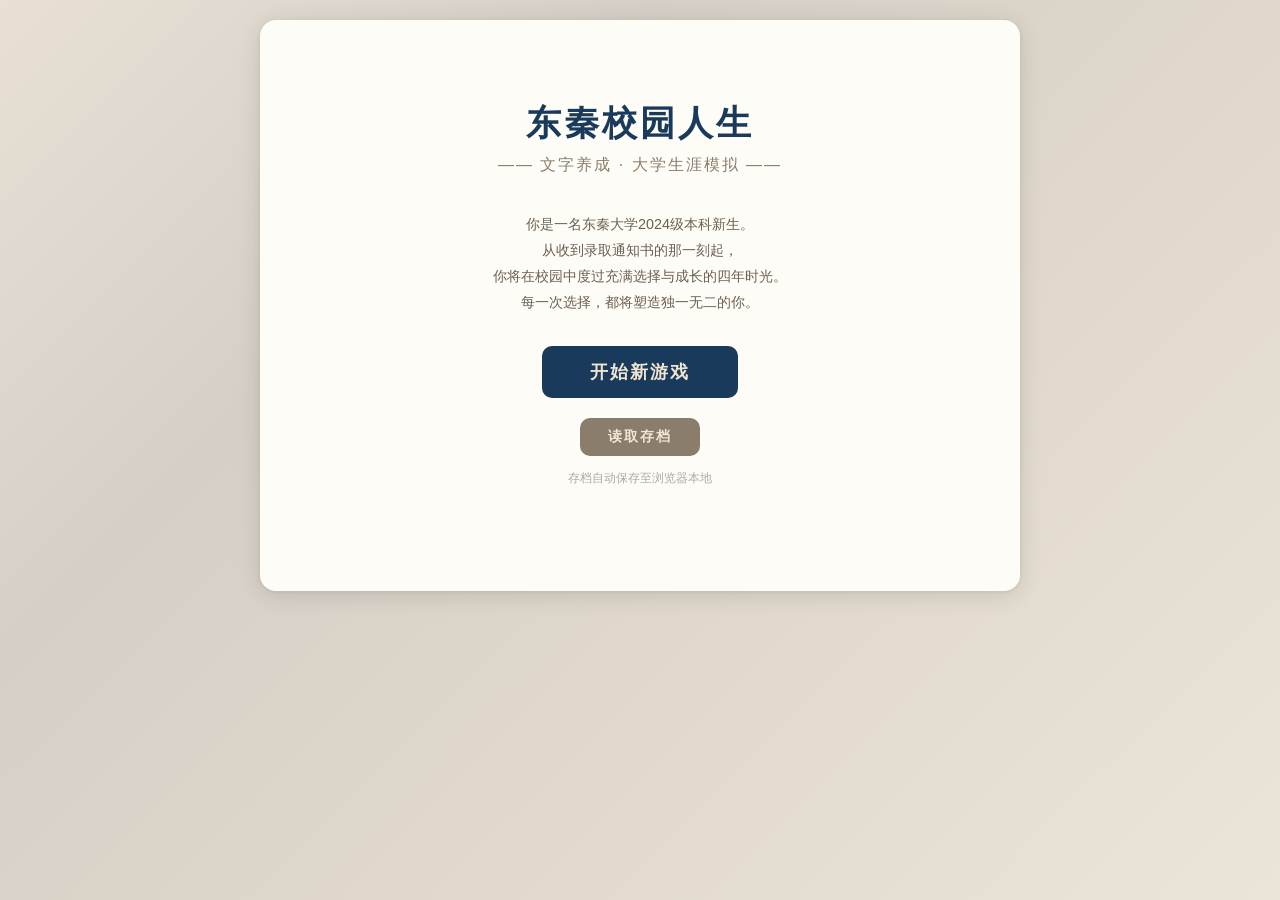
==== index.html @ fe43bba2 "Add files via upload" ====
<!DOCTYPE html>
<html lang="zh-CN">
<head>
<meta charset="UTF-8">
<meta name="viewport" content="width=device-width, initial-scale=1.0">
<title>东秦校园人生</title>
<style>
*{margin:0;padding:0;box-sizing:border-box}
body{font-family:-apple-system,BlinkMacSystemFont,'Segoe UI','Microsoft YaHei',sans-serif;background:linear-gradient(135deg,#e8e0d5,#d5cfc6 30%,#e0d8cc 60%,#ebe4d8);min-height:100vh;display:flex;justify-content:center;align-items:flex-start;padding:10px;color:#2c2416;}
#game-container{width:100%;max-width:760px;background:#fefcf7;border-radius:16px;box-shadow:0 4px 24px rgba(0,0,0,.12),0 1px 4px rgba(0,0,0,.06);overflow:hidden;margin:10px 0;}
#attr-panel{background:linear-gradient(180deg,#1a3a5c,#1e4468);color:#f0e6d3;padding:16px 20px;display:none;}
#attr-panel .date-row{text-align:center;font-size:1.05em;margin-bottom:10px;padding-bottom:8px;border-bottom:1px solid rgba(255,255,255,.15);letter-spacing:1px;}
#attr-panel .date-row .date-main{font-size:1.15em;font-weight:600;}
#attr-panel .date-row .date-sub{font-size:.85em;opacity:.7;margin-left:6px;}
#attr-panel .attrs{display:grid;grid-template-columns:repeat(4,1fr);gap:8px 10px;}
#attr-panel .attr-item{display:flex;align-items:center;gap:4px;font-size:.82em;}
#attr-panel .attr-icon{font-size:1em;width:18px;text-align:center;}
#attr-panel .attr-name{opacity:.85;font-size:.9em;}
#attr-panel .attr-val{font-weight:700;font-size:1em;}
#attr-panel .love-row{display:flex;align-items:center;justify-content:center;gap:16px;margin-top:8px;padding-top:8px;border-top:1px solid rgba(255,255,255,.15);font-size:.85em;}
#attr-panel .love-row .gf-name{color:#ffb8c6;font-weight:600;}
#attr-panel .love-row .gf-favor{color:#ff9eaf;font-weight:700;}
#attr-panel .buff-row{margin-top:8px;padding-top:6px;border-top:1px solid rgba(255,255,255,.12);font-size:.7em;opacity:.7;display:flex;flex-wrap:wrap;gap:3px 10px;}
#attr-panel .buff-row span{white-space:nowrap;}
#attr-panel .favor-row{display:flex;align-items:center;justify-content:center;gap:18px;margin-top:6px;padding-top:6px;border-top:1px solid rgba(255,255,255,.12);font-size:.82em;}
#main-area{padding:20px 24px 24px;min-height:260px;}
#story-title{font-size:1.3em;font-weight:700;color:#1a3a5c;margin-bottom:14px;padding-bottom:10px;border-bottom:2px solid #e8e0d5;}
#story-text{font-family:Georgia,'Noto Serif SC','STSong',serif;font-size:1.02em;line-height:1.85;color:#3d3226;white-space:pre-wrap;margin-bottom:20px;max-height:420px;overflow-y:auto;}
#choices-area{padding:0 24px 20px;display:flex;flex-direction:column;gap:10px;}
#choices-area button{display:block;width:100%;padding:13px 18px;font-size:.95em;font-family:inherit;text-align:left;border:2px solid #d5cfc6;border-radius:10px;background:#fefcf7;color:#2c2416;cursor:pointer;transition:all .15s ease;line-height:1.5;}
#choices-area button:hover{border-color:#1a3a5c;background:#f0ebe0;transform:translateX(3px);}
#choices-area button:active{background:#e0d8cc;transform:translateX(1px);}
#choices-area button.primary{background:#1a3a5c;color:#f0e6d3;border-color:#1a3a5c;text-align:center;font-weight:600;}
#choices-area button.primary:hover{background:#1e4468;}
#bottom-bar{padding:0 24px 16px;display:none;justify-content:center;gap:12px;}
#bottom-bar button{padding:8px 18px;font-size:.82em;font-family:inherit;border:1px solid #ccc;border-radius:6px;background:#fefcf7;color:#666;cursor:pointer;transition:all .15s ease;}
#bottom-bar button:hover{border-color:#999;color:#333;}
#title-screen{text-align:center;padding:60px 30px;}
#title-screen h1{font-size:2.2em;color:#1a3a5c;margin-bottom:8px;letter-spacing:3px;}
#title-screen .subtitle{font-size:1em;color:#8b7d6b;margin-bottom:36px;letter-spacing:2px;}
#title-screen .desc{font-size:.9em;color:#6b5f50;line-height:1.8;margin-bottom:30px;max-width:400px;margin-left:auto;margin-right:auto;}
#title-screen button{padding:14px 48px;font-size:1.1em;font-family:inherit;font-weight:600;background:#1a3a5c;color:#f0e6d3;border:none;border-radius:10px;cursor:pointer;letter-spacing:2px;transition:all .2s ease;}
#title-screen button:hover{background:#1e4468;transform:scale(1.03);}
#allocation-screen{padding:30px 24px;}
#allocation-screen h2{text-align:center;color:#1a3a5c;margin-bottom:6px;}
#allocation-screen .alloc-desc{text-align:center;color:#8b7d6b;font-size:.88em;margin-bottom:20px;}
#allocation-screen .remaining{text-align:center;font-size:1.4em;font-weight:700;color:#1a3a5c;margin-bottom:24px;padding:10px;background:#f0ebe0;border-radius:8px;}
#allocation-screen .alloc-row{display:flex;align-items:center;justify-content:space-between;padding:14px 0;border-bottom:1px solid #eee;}
#allocation-screen .alloc-row .info{display:flex;align-items:center;gap:10px;}
#allocation-screen .alloc-row .info .icon{font-size:1.4em;width:30px;text-align:center;}
#allocation-screen .alloc-row .info .name{font-weight:600;font-size:1.05em;}
#allocation-screen .alloc-row .info .desc{font-size:.78em;color:#999;}
#allocation-screen .alloc-row .controls{display:flex;align-items:center;gap:12px;}
#allocation-screen .alloc-row .controls button{width:36px;height:36px;border-radius:50%;border:2px solid #d5cfc6;background:#fefcf7;font-size:1.2em;cursor:pointer;display:flex;align-items:center;justify-content:center;transition:all .15s ease;}
#allocation-screen .alloc-row .controls button:hover{border-color:#1a3a5c;background:#f0ebe0;}
#allocation-screen .alloc-row .controls button:disabled{opacity:.3;cursor:not-allowed;}
#allocation-screen .alloc-row .controls .val{font-size:1.3em;font-weight:700;min-width:40px;text-align:center;}
#allocation-screen .confirm-btn{display:block;margin:28px auto 0;padding:13px 48px;font-size:1.05em;font-family:inherit;font-weight:600;background:#1a3a5c;color:#f0e6d3;border:none;border-radius:10px;cursor:pointer;letter-spacing:2px;transition:all .2s ease;}
#allocation-screen .confirm-btn:disabled{opacity:.35;cursor:not-allowed;}
#allocation-screen .confirm-btn:not(:disabled):hover{background:#1e4468;transform:scale(1.03);}
.popup-overlay{position:fixed;top:0;left:0;right:0;bottom:0;background:rgba(0,0,0,.55);display:flex;align-items:center;justify-content:center;z-index:1000;animation:fadeIn .2s ease;}
.popup-box{background:#fefcf7;border-radius:14px;padding:24px 22px 20px;max-width:420px;width:92%;box-shadow:0 8px 32px rgba(0,0,0,.25);animation:slideUp .25s ease;}
.popup-box .popup-title{font-size:1.1em;font-weight:700;color:#1a3a5c;margin-bottom:14px;text-align:center;}
.popup-box .popup-result{font-size:.92em;color:#3d3226;line-height:1.7;margin-bottom:14px;text-align:center;}
.popup-box .popup-changes{display:flex;flex-wrap:wrap;gap:8px;justify-content:center;margin-bottom:4px;}
.popup-box .popup-changes .chg-item{display:inline-flex;align-items:center;gap:4px;padding:6px 12px;border-radius:20px;font-size:.88em;font-weight:600;}
.popup-box .popup-changes .chg-item.pos{background:#e8f5e9;color:#1e7e34;}
.popup-box .popup-changes .chg-item.neg{background:#fdecea;color:#c0392b;}
.popup-box .popup-hidden{background:#fffef5;border-left:4px solid #c9a96e;padding:10px 14px;border-radius:6px;margin:10px 0;font-size:.86em;color:#6b5f50;text-align:center;}
.popup-box .popup-btn{display:block;width:100%;margin-top:16px;padding:12px;font-size:1em;font-family:inherit;font-weight:600;background:#1a3a5c;color:#f0e6d3;border:none;border-radius:8px;cursor:pointer;text-align:center;transition:all .15s ease;}
.popup-box .popup-btn:hover{background:#1e4468;}
@keyframes fadeIn{from{opacity:0}to{opacity:1}}
@keyframes slideUp{from{opacity:0;transform:translateY(30px)}to{opacity:1;transform:translateY(0)}}
.phase-tag{display:inline-block;padding:3px 10px;border-radius:12px;font-size:.76em;font-weight:600;margin-bottom:6px;}
.phase-tag.main{background:#e3f0fa;color:#1a3a5c;}
.phase-tag.random{background:#fff3e0;color:#e67e22;}
.phase-tag.evening{background:#ede7f6;color:#5e35b1;}
.phase-tag.auto{background:#e8f5e9;color:#2e7d32;}
.phase-tag.love{background:#fce4ec;color:#c62828;}
.phase-tag.special{background:#fff9c4;color:#f57f17;}
.supermarket-overlay{position:fixed;top:0;left:0;right:0;bottom:0;background:rgba(0,0,0,.55);display:flex;align-items:center;justify-content:center;z-index:1000;animation:fadeIn .2s ease;}
.supermarket-box{background:#fefcf7;border-radius:14px;padding:22px 20px 18px;max-width:460px;width:94%;max-height:85vh;overflow-y:auto;box-shadow:0 8px 32px rgba(0,0,0,.25);animation:slideUp .25s ease;}
.supermarket-box .sm-title{font-size:1.2em;font-weight:700;color:#1a3a5c;margin-bottom:4px;text-align:center;}
.supermarket-box .sm-subtitle{font-size:.8em;color:#8b7d6b;text-align:center;margin-bottom:14px;}
.supermarket-box .sm-item{display:flex;align-items:center;justify-content:space-between;padding:10px 12px;border:1px solid #e8e0d5;border-radius:8px;margin-bottom:8px;gap:8px;}
.supermarket-box .sm-item.mystery{background:#fffef5;border-color:#c9a96e;}
.supermarket-box .sm-item .sm-info{flex:1;min-width:0;}
.supermarket-box .sm-item .sm-name{font-weight:600;font-size:.92em;color:#2c2416;}
.supermarket-box .sm-item .sm-desc{font-size:.76em;color:#8b7d6b;}
.supermarket-box .sm-item .sm-effects{font-size:.74em;color:#1e7e34;}
.supermarket-box .sm-item .sm-cost{font-size:.82em;font-weight:600;color:#c0392b;white-space:nowrap;}
.supermarket-box .sm-item button{padding:6px 14px;font-size:.82em;font-family:inherit;border:1px solid #1a3a5c;border-radius:6px;background:#1a3a5c;color:#f0e6d3;cursor:pointer;white-space:nowrap;transition:all .15s ease;}
.supermarket-box .sm-item button:hover{background:#1e4468;}
.supermarket-box .sm-item button:disabled{opacity:.35;cursor:not-allowed;background:#999;border-color:#999;}
.supermarket-box .sm-payment{margin:10px 0 6px;padding:10px 12px;background:#f8f6f0;border-radius:8px;display:flex;align-items:center;gap:16px;font-size:.85em;}
.supermarket-box .sm-payment label{cursor:pointer;display:flex;align-items:center;gap:4px;}
.supermarket-box .sm-close{display:block;width:100%;margin-top:14px;padding:10px;font-size:.92em;font-family:inherit;background:#8b7d6b;color:#fff;border:none;border-radius:8px;cursor:pointer;text-align:center;}
.supermarket-box .sm-close:hover{background:#6b5f50;}
.supermarket-box .sm-mystery-tag{display:inline-block;padding:1px 8px;border-radius:10px;font-size:.7em;font-weight:600;background:#fff9c4;color:#f57f17;margin-left:6px;vertical-align:middle;}
@media(max-width:500px){
  #attr-panel .attrs{grid-template-columns:repeat(3,1fr);}
  #title-screen h1{font-size:1.6em;}
  #story-text{font-size:.95em;line-height:1.75;}
  #main-area{padding:16px;}
  #choices-area{padding:0 16px 16px;}
  .supermarket-box .sm-item{flex-wrap:wrap;}
  .supermarket-box .sm-payment{flex-direction:column;gap:6px;}
}
</style>
</head>
<body>
<div id="game-container">
<div id="attr-panel">
  <div class="date-row"><span class="date-main" id="date-display"></span><span class="date-sub" id="weekday-display"></span></div>
  <div class="attrs">
    <div class="attr-item"><span class="attr-icon">❤️</span><span class="attr-name">健康</span><span class="attr-val" id="val-health"></span></div>
    <div class="attr-item"><span class="attr-icon">😊</span><span class="attr-name">幸福</span><span class="attr-val" id="val-happy"></span></div>
    <div class="attr-item"><span class="attr-icon">📖</span><span class="attr-name">悟性</span><span class="attr-val" id="val-wisdom"></span></div>
    <div class="attr-item"><span class="attr-icon">✨</span><span class="attr-name">魅力</span><span class="attr-val" id="val-charm"></span></div>
    <div class="attr-item"><span class="attr-icon">🏆</span><span class="attr-name">荣耀</span><span class="attr-val" id="val-glory"></span></div>
    <div class="attr-item"><span class="attr-icon">💰</span><span class="attr-name">金钱</span><span class="attr-val" id="val-money"></span></div>
    <div class="attr-item"><span class="attr-icon">🎤</span><span class="attr-name">歌唱</span><span class="attr-val" id="val-singing"></span></div>
    <div class="attr-item"><span class="attr-icon">💳</span><span class="attr-name">鹏远余额</span><span class="attr-val" id="val-pengyuan"></span></div>
  </div>
  <div class="love-row" id="love-row" style="display:none;"><span>💕 女友</span><span class="gf-name" id="gf-name"></span><span>好感度</span><span class="gf-favor" id="gf-favor"></span></div>
  <div class="favor-row" id="favor-row"><span>👨‍🏫 教师好感度 <span id="val-teacher-favor">80</span></span><span>👥 同学好感度 <span id="val-classmate-favor">80</span></span></div>
  <div class="buff-row" id="buff-row"></div>
</div>
<div id="main-area"></div>
<div id="choices-area"></div>
<div id="bottom-bar"></div>
</div>

<script>
// ===== 工具函数 =====
function $(id){return document.getElementById(id);}
function weekday(y,m,d){return ['日','一','二','三','四','五','六'][new Date(y,m-1,d).getDay()];}
function fmtDate(y,m,d){return y+'年'+m+'月'+d+'日';}
function dateKey(y,m,d){return y+'-'+String(m).padStart(2,'0')+'-'+String(d).padStart(2,'0');}
function isWeekend(y,m,d){var w=new Date(y,m-1,d).getDay();return w===0||w===6;}
function daysInMonth(y,m){if(m===2)return(y%4===0&&(y%100!==0||y%400===0))?29:28;return [31,28,31,30,31,30,31,31,30,31,30,31][m-1];}

var ATTR={health:'健康',happiness:'幸福',wisdom:'悟性',charm:'魅力',glory:'荣耀',money:'金钱',singing:'歌唱能力',pengyuanBalance:'鹏远余额',gfFavor:'好感度',hanpengHaoGan:'韩鹏好感',teacherFavor:'教师好感',classmateFavor:'同学好感'};
var ICON={health:'❤️',happiness:'😊',wisdom:'📖',charm:'✨',glory:'🏆',money:'💰',singing:'🎤',pengyuanBalance:'💳',gfFavor:'💕',hanpengHaoGan:'🤝',teacherFavor:'👨‍🏫',classmateFavor:'👥'};

// ===== 游戏状态 =====
var GS;
function defaultState(){
  return {
    year:2024,month:8,day:15,
    health:100,happiness:100,wisdom:100,charm:100,
    glory:0,money:3700,singing:0,
    hasPengyuanCard:false,hasPhoneCard:false,
    talentPerformed:false,talentSuccess:false,wonElection:false,
    tuanxiaoApplied:false,tuanxiaoAccepted:false,
    dachuangJoined:false,hanpengHaoGan:0,
    cet4Applied:false,deskBought:false,
    clubApplied:false,clubType:'',
    keChuangUnlocked:false,sheTuanUnlocked:false,tuanxiaoWeekBan:0,
    gfUnlocked:false,gfName:'',gfFavor:0,
    inventory:[],phase:'title',currentNode:null,currentDay:null,currentPhaseIdx:0,
    pengyuanBalance:0,tuanxiaoWisdomPending:false,
    teacherFavor:80,classmateFavor:80,
    lastMealDay:''
  };
}

function doEffects(eff){
  var ch={};
  for(var k in eff){
    if(eff.hasOwnProperty(k)&&GS.hasOwnProperty(k)&&typeof GS[k]==='number'){
      var old=GS[k];
      GS[k]=Math.max(0,GS[k]+eff[k]);
      ch[k]=GS[k]-old;
    }
  }
  return ch;
}

function updatePanel(){
  $('date-display').textContent=fmtDate(GS.year,GS.month,GS.day);
  $('weekday-display').textContent='星期'+weekday(GS.year,GS.month,GS.day);
  $('val-health').textContent=GS.health;
  $('val-happy').textContent=GS.happiness;
  $('val-wisdom').textContent=GS.wisdom;
  $('val-charm').textContent=GS.charm;
  $('val-glory').textContent=GS.glory;
  $('val-money').textContent=GS.money;
  $('val-singing').textContent=GS.singing;
  $('val-pengyuan').textContent=GS.pengyuanBalance;
  $('val-teacher-favor').textContent=GS.teacherFavor;
  $('val-classmate-favor').textContent=GS.classmateFavor;
  if(GS.gfUnlocked){
    $('love-row').style.display='flex';
    $('gf-name').textContent=GS.gfName||'女友';
    $('gf-favor').textContent=GS.gfFavor;
  }else{$('love-row').style.display='none';}
  var b=['🐯虎爷:考试+10%','🍼奶扣:月末健康-5','🏅京爷:竞赛+10%'];
  if(GS.hasPengyuanCard)b.push('💳鹏远余额:'+GS.pengyuanBalance);
  if(GS.hasPhoneCard)b.push('📶电话卡(-49/月)');
  if(GS.wonElection)b.push('🎖️班委');
  if(GS.keChuangUnlocked)b.push('🔬科创');
  if(GS.sheTuanUnlocked)b.push('🎭社团');
  if(GS.tuanxiaoAccepted&&GS.tuanxiaoWeekBan>0){
    if(GS.month<10)b.push('⚠️团校集训(10月起，剩'+GS.tuanxiaoWeekBan+'周)');
    else if(GS.tuanxiaoWisdomPending)b.push('📖团校进行中('+GS.tuanxiaoWeekBan+'周)·悟性+100待领');
    else b.push('⚠️团校周末禁闭('+GS.tuanxiaoWeekBan+'周)');
  }
  if(GS.clubType)b.push('📋已报社团:'+GS.clubType);
  if(GS.gfUnlocked)b.push('💕恋爱中');
  $('buff-row').innerHTML=b.map(function(x){return'<span>'+x+'</span>';}).join('');
}

// ===== 弹窗 =====
function showPopup(title,resultText,changes,hiddenInfo,callback){
  var overlay=document.createElement('div');overlay.className='popup-overlay';
  var chgHtml='';
  if(changes&&Object.keys(changes).length>0){
    chgHtml='<div class="popup-changes">';
    for(var k in changes){
      if(changes.hasOwnProperty(k)&&changes[k]!==0){
        var cls=changes[k]>0?'pos':'neg';
        var sign=changes[k]>0?'+':'';
        chgHtml+='<span class="chg-item '+cls+'">'+(ICON[k]||'')+' '+(ATTR[k]||k)+' '+sign+changes[k]+'</span>';
      }
    }
    chgHtml+='</div>';
  }
  var hh=hiddenInfo?'<div class="popup-hidden">🔍 '+hiddenInfo+'</div>':'';
  var rt=resultText?resultText.replace(/\n/g,'<br>'):'';
  overlay.innerHTML='<div class="popup-box"><div class="popup-title">'+title+'</div>'+(rt?'<div class="popup-result">'+rt+'</div>':'')+chgHtml+hh+'<button class="popup-btn" id="popup-ok">确定</button></div>';
  document.body.appendChild(overlay);
  $('popup-ok').onclick=function(){overlay.remove();if(callback)callback();};
  overlay.onclick=function(e){if(e.target===overlay){overlay.remove();if(callback)callback();}};
}

// ===== 渲染入口 =====
function setPhase(p){
  GS.phase=p;
  $('attr-panel').style.display=(p==='story'||p==='daily')?'block':'none';
  $('bottom-bar').style.display=(p==='story'||p==='daily')?'flex':'none';
  $('choices-area').innerHTML='';
  $('main-area').innerHTML='';
}

function renderBottomBar(){
  $('bottom-bar').innerHTML='<button onclick="saveGame()">💾 保存</button><button onclick="loadGame()">📂 读取</button><button onclick="openSupermarket()">🏪 利生超市</button><button onclick="resetToTitle()">🏠 标题</button>';
}

// ===== 利生超市 =====
var SUPERMARKET_REGULAR=[
  {id:'qiaolezi',name:'巧乐兹',desc:'经典巧克力脆皮雪糕，一口甜蜜治愈疲惫',cost:8,effects:{happiness:5}},
  {id:'kaochang',name:'烤肠',desc:'热腾腾的烤肠，外焦里嫩，课间必备',cost:5,effects:{happiness:3}},
  {id:'gaozhi',name:'东秦草稿纸',desc:'印有东秦校徽的优质草稿纸，学习好帮手',cost:3,effects:{wisdom:3}}
];
var SUPERMARKET_MYSTERY_POOL=[
  {id:'myst1',name:'神秘零食大礼包',desc:'随机搭配的进口零食组合',cost:12,effects:{happiness:8,health:2}},
  {id:'myst2',name:'东秦纪念笔记本',desc:'限量版烫金硬壳笔记本，东秦校训印制',cost:15,effects:{wisdom:6,happiness:3}},
  {id:'myst3',name:'好运红牛',desc:'据说考试前喝一罐能带来好运',cost:10,effects:{health:5,charm:3}},
  {id:'myst4',name:'学霸二手教材',desc:'不知哪位学霸留下的珍贵专业课教材',cost:20,effects:{wisdom:10}},
  {id:'myst5',name:'校园风景明信片套装',desc:'手绘东秦十景，收藏或寄给远方好友',cost:8,effects:{happiness:4,charm:3}},
  {id:'myst6',name:'暖宝宝贴',desc:'冬日神器，贴在衣服里暖和一整天',cost:6,effects:{health:4,happiness:3}}
];

function isMysteryDay(){var d=GS.day;return d===1||d===10||d===20||d===30;}

function openSupermarket(){
  var overlay=document.createElement('div');overlay.className='supermarket-overlay';
  var html='<div class="supermarket-box">';
  html+='<div class="sm-title">🏪 利生超市</div>';
  html+='<div class="sm-subtitle">校园生活便利店 · 刷现金或鹏远卡均可支付</div>';
  html+='<div class="sm-payment"><span style="font-weight:600;">支付方式：</span>';
  html+='<label><input type="radio" name="sm-pay" value="money" checked> 💰 现金（余额：'+GS.money+'）</label>';
  if(GS.hasPengyuanCard){
    html+='<label><input type="radio" name="sm-pay" value="pengyuan"> 💳 鹏远卡（余额：'+GS.pengyuanBalance+'）</label>';
  }
  html+='</div>';
  html+='<div style="font-weight:600;color:#1a3a5c;margin-bottom:8px;">📦 常驻商品</div>';
  for(var i=0;i<SUPERMARKET_REGULAR.length;i++){
    html+=buildSmItemHtml(SUPERMARKET_REGULAR[i],false);
  }
  if(isMysteryDay()){
    var seed=GS.year*10000+GS.month*100+GS.day;
    var idx=seed%SUPERMARKET_MYSTERY_POOL.length;
    var mItem=SUPERMARKET_MYSTERY_POOL[idx];
    html+='<div style="font-weight:600;color:#c9a96e;margin:12px 0 8px;">🎁 今日神秘商品 <span style="font-size:.75em;font-weight:400;">（每月1/10/20/30日限时上架）</span></div>';
    html+=buildSmItemHtml(mItem,true);
  }
  html+='<button class="sm-close" id="sm-close-btn">关闭超市</button></div>';
  overlay.innerHTML=html;
  document.body.appendChild(overlay);
  $('sm-close-btn').onclick=function(){overlay.remove();};
  overlay.onclick=function(e){if(e.target===overlay)overlay.remove();};
  var buyBtns=overlay.querySelectorAll('.sm-buy-btn');
  for(var j=0;j<buyBtns.length;j++){
    (function(btnEl){
      btnEl.onclick=function(){
        var payMethod=overlay.querySelector('input[name="sm-pay"]:checked').value;
        var cost=parseInt(btnEl.getAttribute('data-cost'));
        var effStr=btnEl.getAttribute('data-effects');
        var name=btnEl.getAttribute('data-name');
        var effects=JSON.parse(effStr);
        if(payMethod==='money'&&GS.money<cost){showToast('现金不足！需要'+cost+'元，当前余额：'+GS.money+'元');return;}
        if(payMethod==='pengyuan'&&GS.pengyuanBalance<cost){showToast('鹏远余额不足！需要'+cost+'元，当前余额：'+GS.pengyuanBalance+'元');return;}
        if(payMethod==='money'){effects.money=(effects.money||0)-cost;}
        else{effects.pengyuanBalance=(effects.pengyuanBalance||0)-cost;}
        var changes=doEffects(effects);updatePanel();
        overlay.remove();
        showPopup('利生超市','你购买了【'+name+'】。'+(payMethod==='money'?'使用现金支付'+cost+'元。':'使用鹏远卡支付'+cost+'元。'),changes,null,null);
      };
    })(buyBtns[j]);
  }
}

function buildSmItemHtml(item,isMystery){
  var effStrs=[];
  for(var k in item.effects){
    if(item.effects.hasOwnProperty(k)){
      var sign2=item.effects[k]>0?'+':'';
      effStrs.push((ICON[k]||'')+' '+sign2+item.effects[k]);
    }
  }
  var cls=isMystery?'sm-item mystery':'sm-item';
  var tag=isMystery?'<span class="sm-mystery-tag">神秘</span>':'';
  return '<div class="'+cls+'"><div class="sm-info"><div class="sm-name">'+tag+item.name+'</div><div class="sm-desc">'+item.desc+'</div><div class="sm-effects">'+effStrs.join(' · ')+'</div></div><div class="sm-cost">¥'+item.cost+'</div><button class="sm-buy-btn" data-cost="'+item.cost+'" data-effects=\''+JSON.stringify(item.effects)+'\' data-name="'+item.name+'">购买</button></div>';
}

function renderTitle(){
  setPhase('title');
  $('attr-panel').style.display='none';
  $('bottom-bar').style.display='none';
  $('main-area').innerHTML='<div id="title-screen"><h1>东秦校园人生</h1><div class="subtitle">—— 文字养成 · 大学生涯模拟 ——</div><div class="desc">你是一名东秦大学2024级本科新生。<br>从收到录取通知书的那一刻起，<br>你将在校园中度过充满选择与成长的四年时光。<br>每一次选择，都将塑造独一无二的你。</div><button onclick="startNewGame()">开始新游戏</button><div style="margin-top:20px;"><button style="background:#8b7d6b;font-size:.85em;padding:10px 28px;" onclick="loadGame()">读取存档</button></div><div style="margin-top:14px;font-size:.75em;color:#aaa;">存档自动保存至浏览器本地</div></div>';
}

function startNewGame(){
  GS=defaultState();
  GS.phase='allocation';
  GS.health=30;GS.happiness=30;GS.wisdom=30;GS.charm=30;
  renderAllocation();
}

// ===== 属性分配 =====
function renderAllocation(){
  setPhase('title');
  $('attr-panel').style.display='none';
  $('bottom-bar').style.display='none';
  var rem=400-GS.health-GS.happiness-GS.wisdom-GS.charm;
  var attrs=[
    {key:'health',icon:'❤️',name:'健康',desc:'体魄与精力'},
    {key:'happiness',icon:'😊',name:'幸福',desc:'情绪与满足感'},
    {key:'wisdom',icon:'📖',name:'悟性',desc:'学习与理解力'},
    {key:'charm',icon:'✨',name:'魅力',desc:'社交与表达力'}
  ];
  var html='<div id="allocation-screen"><h2>📋 初始属性分配</h2>';
  html+='<div class="alloc-desc">四项核心属性初始总和为400点，请自由分配（单项最低30点）</div>';
  html+='<div class="remaining">剩余可分配点数：<span id="remain-pts">'+rem+'</span></div>';
  for(var i=0;i<attrs.length;i++){
    var a=attrs[i];
    html+='<div class="alloc-row">';
    html+='<div class="info"><span class="icon">'+a.icon+'</span><div><div class="name">'+a.name+'</div><div class="desc">'+a.desc+'</div></div></div>';
    html+='<div class="controls">';
    html+='<button id="minus-'+a.key+'" onclick="adjustAttr(\''+a.key+'\',-5)"'+(GS[a.key]<=30?' disabled':'')+'>−</button>';
    html+='<span class="val" id="val-'+a.key+'">'+GS[a.key]+'</span>';
    html+='<button id="plus-'+a.key+'" onclick="adjustAttr(\''+a.key+'\',5)"'+(rem<=0?' disabled':'')+'>+</button>';
    html+='</div></div>';
  }
  html+='<button class="confirm-btn" id="confirm-alloc" onclick="confirmAllocation()"'+(rem!==0?' disabled':'')+'>确认分配 · 开始大学生涯</button>';
  html+='</div>';
  $('main-area').innerHTML=html;
}

function adjustAttr(key,delta){
  var rem=400-GS.health-GS.happiness-GS.wisdom-GS.charm;
  var nv=GS[key]+delta;
  if(delta>0&&rem<=0)return;
  if(delta<0&&nv<30)return;
  if(delta>0&&rem<delta)return;
  GS[key]=nv;
  renderAllocation();
}

function confirmAllocation(){
  if((GS.health+GS.happiness+GS.wisdom+GS.charm)!==400)return;
  GS.phase='story';GS.currentNode='prologue';
  GS.year=2024;GS.month=8;GS.day=15;
  $('attr-panel').style.display='block';
  $('bottom-bar').style.display='flex';
  updatePanel();
  renderStoryNode(STORY_NODES.prologue);
  renderBottomBar();
  saveGame();
}

// ==================== 故事节点 9.7 ====================
var STORY_NODES={
prologue:{date:[2024,8,15],title:'神秘邮件',text:'2024年8月，你的邮箱收到一封无发件人的EMA神秘邮件。\n\n带着疑惑拆开邮件后，一封烫金的东秦大学录取通知书静静躺在文件中。\n\n通知书清晰标注：2024年9月7日前往东秦大学指定地点完成新生入学报到。\n\n你的大学生涯，自此拉开序幕。',choices:[],autoNext:'sep7_stage1',dateJump:[2024,9,7]},
sep7_stage1:{date:[2024,9,7],title:'校园报到 · 鹏远卡办理',text:'2024年9月7日，你怀揣录取通知书踏入东秦大学校园，按照通知书指引前往东操场完成新生统一报到。\n\n完成基础信息登记后，在校志愿者一对一带领下，你前往校内鹏远公寓办理入住手续。抵达公寓服务中心后，工作人员提示你可以自愿办理官方鹏远一卡通。',choices:[
  {text:'办理鹏远通行卡（扣除1200元）',effects:{money:-1200,pengyuanBalance:700},flags:{hasPengyuanCard:true},result:'你选择办理鹏远通行卡，支付1200元后获得了通行卡一张、卡内余额700元、公寓专属水票100元。',next:'sep7_stage2'},
  {text:'不办理鹏远通行卡',effects:{},result:'你决定不办理。后续公寓出入、日常用水需自行临时付费，但并无大碍。',next:'sep7_stage2'}
]},
sep7_stage2:{date:[2024,9,7],title:'宿舍电话卡选择',text:'完成公寓入住手续后，你独自行走在校园主干道上，一名热心的高年级志愿者学长主动上前，向你介绍校园专属宿舍电话卡套餐，该套餐为宿舍唯一官方网络来源。',choices:[
  {text:'购买宿舍鹏远电话卡（每月自动扣费49元）',effects:{},flags:{hasPhoneCard:true},result:'你购买了宿舍鹏远电话卡。每月自动扣除49元，宿舍全屋高速网络已解锁。',next:'sep7_stage3'},
  {text:'拒绝购买电话卡',effects:{},result:'你婉拒了学长的推荐。宿舍暂无网络，但每月省下了这笔固定开销。',next:'sep7_stage3'}
]},
sep7_stage3:{date:[2024,9,7],title:'宿舍入住 · 三位室友',text:'办理完所有入住相关事宜，你正式入住鹏远公寓四人间宿舍。\n\n宿舍现阶段暂未安装空调，后续可通过校园事件、赚取荣耀值解锁空调安装权限。\n\n你正式认识了三位朝夕相处的室友：\n\n🛏️ 虎爷 —— 学习氛围极强。被动buff：你所有科目考试成绩永久提升10%\n\n🛏️ 奶扣 —— 作息不规律，熬夜习惯严重。被动debuff：每月月底自动扣除5点健康值\n\n🛏️ 京爷 —— 竞赛经验丰富。被动buff：你所有校园竞赛参与成功率永久提升10%\n\n这三位室友的被动buff/debuff将全程覆盖你的整个大学生涯。',choices:[],autoNext:'sep7_stage4'},
sep7_stage4:{date:[2024,9,7],title:'新生见面会 · 才艺展示',text:'当晚，学院助导统一组织全体新生前往教学楼开展新生见面会，流程依次为全员自我介绍、自愿才艺展示、班委竞选宣讲。\n\n自我介绍环节顺利结束后，主持人开启自愿才艺展示通道。台下同学们的目光纷纷投向舞台，你心中微动——要不要上去展示一下自己？',choices:[
  {text:'上台进行才艺展示',prob:true,probAttr:'charm',probDiv:200,probCap:0.9,sEffects:{charm:8},sText:'你在台上落落大方，才艺展示引来台下同学与助导的热烈掌声和欢呼！',fEffects:{charm:-5},fText:'表演中途出现了小失误，台下传来几声善意的笑声。你略显尴尬地鞠躬下台。',setFlagsOnAny:{talentPerformed:true},next:'sep7_stage5'},
  {text:'放弃才艺展示，安静在台下观看',effects:{},result:'你选择安静坐在台下，为上台表演的同学鼓掌喝彩。低调完成这一环节。',next:'sep7_stage5'}
]},
sep7_stage5:{date:[2024,9,7],title:'新生见面会 · 班委竞选',text:'才艺展示环节结束后，班级三大班委负责人（班长、团支书、学习委员）公开竞选环节正式开启。\n\n竞选结果完全取决于你的个人魅力与表达能力。你是否有足够的自信站上讲台？',choices:[
  {text:'报名参与班委负责人竞选',cond:true,condAttr:'charm',condTh:120,sEffects:{glory:10},sText:'凭借出色的表达能力与个人气质，你在竞选中脱颖而出，成功当选班委负责人！荣耀值+10。',sFlags:{wonElection:true},fEffects:{charm:-6},fText:'尽管你努力表达了自己的想法，但人气不足，最终遗憾落选。自信心小幅受挫。',next:'sep7_stage6'},
  {text:'放弃竞选班委负责人',effects:{},result:'你决定不参与竞选，专注于自身的大学生活。',next:'sep7_stage6'}
]},
sep7_stage6:{date:[2024,9,7],title:'晚间宿舍活动',text:'新生见面会正式结束，夜幕降临，你回到四人间宿舍。\n\n今晚没有晚自习，你可以自由安排睡前时间。三位室友各自在做自己的事情。',choices:[
  {text:'和三位室友一起出门散步、休闲游玩',effects:{charm:6,happiness:10},result:'你和室友们一起在校园里散步，吹着晚风聊着各自的高中趣事和对大学的憧憬。',next:'sep7_end'},
  {text:'留在宿舍独自自习学习',effects:{wisdom:12},result:'你翻开从家里带来的专业入门书籍，沉浸在知识的海洋中。',next:'sep7_end'}
]},
sep7_end:{date:[2024,9,7],title:'入学第一天 · 完结',text:'忙碌而充实的入学第一天画上了句号。\n\n你躺在床上，回顾今天的种种经历——报到、办卡、认识室友、新生见面会……每一件事都历历在目。\n\n这是你大学生涯的起点。从明天开始，你将正式开启在东秦大学的每一天。\n\n晚安，东秦。',choices:[],enterDaily:true}
};

function renderStoryNode(node){
  if(node.date){GS.year=node.date[0];GS.month=node.date[1];GS.day=node.date[2];}
  updatePanel();
  $('main-area').innerHTML='<div id="story-title">'+node.title+'</div><div id="story-text">'+node.text.replace(/\n/g,'<br>')+'</div>';
  $('choices-area').innerHTML='';
  if(node.choices.length===0){
    var btn=document.createElement('button');btn.className='primary';btn.textContent='继续';
    btn.onclick=function(){
      if(node.dateJump){GS.year=node.dateJump[0];GS.month=node.dateJump[1];GS.day=node.dateJump[2];}
      if(node.enterDaily){enterScriptedDays();return;}
      if(node.autoNext){renderStoryNode(STORY_NODES[node.autoNext]);saveGame();}
    };
    $('choices-area').appendChild(btn);
  }else{
    node.choices.forEach(function(c,i){
      var btn=document.createElement('button');btn.textContent=c.text;
      btn.onclick=function(){processSep7Choice(node,i);};
      $('choices-area').appendChild(btn);
    });
  }
}

function processSep7Choice(node,ci){
  var c=node.choices[ci],eff={},rt='',hiddenInfo=null;
  if(c.prob){
    var pv=GS[c.probAttr]||100;
    var prob=Math.min(c.probCap||0.9,(pv+(c.probBase||0))/(c.probDiv||200));
    if(Math.random()<prob){eff=Object.assign({},c.sEffects||{});rt=c.sText;GS.talentSuccess=true;}
    else{eff=Object.assign({},c.fEffects||{});rt=c.fText;GS.talentSuccess=false;}
    if(c.setFlagsOnAny)Object.assign(GS,c.setFlagsOnAny);
  }else if(c.cond){
    if((GS[c.condAttr]||0)>=c.condTh){eff=Object.assign({},c.sEffects||{});rt=c.sText;if(c.sFlags)Object.assign(GS,c.sFlags);}
    else{eff=Object.assign({},c.fEffects||{});rt=c.fText;}
  }else{eff=Object.assign({},c.effects||{});rt=c.result||'';}
  if(c.flags)Object.assign(GS,c.flags);
  var changes=doEffects(eff);
  showPopup(node.title,rt,changes,hiddenInfo,function(){
    updatePanel();
    if(c.next&&STORY_NODES[c.next]){renderStoryNode(STORY_NODES[c.next]);saveGame();}
    else if(node.choices[0].next&&STORY_NODES[node.choices[0].next]){renderStoryNode(STORY_NODES[node.choices[0].next]);saveGame();}
  });
}

// ==================== 随机事件池 ====================
var RP={
sep8:[
  {title:'偶遇同班同学搭话',text:'你在回宿舍的路上偶遇了一位同班同学，对方热情地向你打招呼，想和你聊聊天。',choices:[
    {text:'热情闲聊',effects:{charm:7,happiness:4,health:-3},result:'你们聊得很投机，从家乡聊到高考，又聊到对大学生活的憧憬。虽然聊得口干舌燥，但彼此的距离拉近了许多。'},
    {text:'礼貌拒绝',effects:{happiness:6,charm:-3},result:'你有礼貌地表示自己还有事，对方也表示理解。虽然避免了社交消耗，但错过了拉近关系的机会。'}
  ]},
  {title:'校园二手书摆摊',text:'路过校园主干道时，你看到有大四学长学姐在摆摊卖二手教材和参考书。',choices:[
    {text:'买书',effects:{money:-40,wisdom:10},result:'你挑选了几本专业相关的二手参考书，学长还附送了一些课堂笔记。'},
    {text:'不买',effects:{},result:'你看了看就离开了。虽然省了钱，但错过了性价比极高的学习资料。'}
  ]},
  {title:'操场夜跑邀约',text:'傍晚时分，室友虎爷换上了运动装备，问你要不要一起去操场夜跑。',choices:[
    {text:'答应跑步',effects:{health:9,happiness:3,wisdom:-2},result:'你和虎爷在操场跑了几圈，出了一身汗，整个人都精神了。'},
    {text:'拒绝邀约',effects:{},result:'你婉拒了虎爷，选择留在宿舍。'}
  ]},
  {title:'班委经验分享会旁听',text:'路过教学楼时，你看到一间教室里有高年级优秀班委在分享学生工作经验，门口写着"欢迎旁听"。',choices:[
    {text:'驻足倾听',effects:{wisdom:6,glory:2,happiness:-3},result:'你悄悄走进教室后排坐下，听了几位优秀学长学姐的分享。'},
    {text:'直接离开',effects:{},result:'你对班委工作兴趣不大，径直走过了教室。'}
  ]}
],
sep9:[
  {title:'食堂三餐选择',text:'到了饭点，你来到食堂。今天有健康轻食窗口和人气炸鸡窗口。',choices:[
    {text:'健康餐',effects:{health:8,happiness:-4},result:'你选择了清淡健康的蒸菜套餐，营养均衡。'},
    {text:'高热量餐',effects:{happiness:9,health:-5},result:'你选了炸鸡套餐配可乐，外酥里嫩，吃得非常满足！'}
  ]},
  {title:'图书馆自习',text:'下午有空闲时间，你决定去图书馆自习。',choices:[
    {text:'坚持自习',effects:{wisdom:12,health:-4},result:'你专注地学了整整一个下午，完成了不少预习任务。'},
    {text:'提前离场',effects:{happiness:6,wisdom:-5},result:'学了一个多小时后你觉得有些坐不住，收拾东西提前离开了。'}
  ]},
  {title:'校园短时志愿者招募',text:'校园公告栏前围了不少人，原来是学校在招募下午活动的临时志愿者。',choices:[
    {text:'报名志愿',effects:{glory:6,charm:4,happiness:-5},result:'你报名参加了志愿者服务，帮忙引导来访人员。获得了服务证书。'},
    {text:'拒绝志愿',effects:{},result:'你看了看招募通知，默默走开了。'}
  ]},
  {title:'宿舍小游戏邀请',text:'回到宿舍，奶扣正在招呼大家一起来玩一局桌游。',choices:[
    {text:'一起玩游戏',effects:{happiness:8,charm:3,wisdom:-4},result:'你们四个人玩得不亦乐乎，笑声引来了隔壁宿舍的同学围观。'},
    {text:'拒绝游戏',effects:{},result:'你表示想自己看会儿书，奶扣没再劝你。'}
  ]}
],
sep10:[
  {title:'同学请教学习难题',text:'课间休息时，一位同班同学拿着课本走过来，说有一道题不太明白。',choices:[
    {text:'耐心解答',effects:{wisdom:5,charm:4,health:-3},result:'你耐心地给对方讲解了两遍。教学相长，你自己对这道题的理解也更深刻了。'},
    {text:'委婉推脱',effects:{},result:'你委婉地表示自己也还在消化，建议对方去问老师。'}
  ]},
  {title:'小卖部零食促销',text:'路过宿舍楼下小卖部，看到门口贴着"新学期特惠"的海报。',choices:[
    {text:'购买零食',effects:{money:-35,happiness:7},result:'你买了一大袋零食和饮料，拎回宿舍和室友们分享。'},
    {text:'拒绝消费',effects:{},result:'你克制住了购物的冲动，默默走过了小卖部。'}
  ]},
  {title:'傍晚操场散步邀约',text:'京爷发消息问你要不要一起去操场散散步。',choices:[
    {text:'结伴散步',effects:{health:6,happiness:5,wisdom:-3},result:'你和京爷一边绕操场散步一边听他聊竞赛的趣事。'},
    {text:'独自散步',effects:{health:5},result:'你表示想一个人走走。独自在操场上吹着晚风也是一种享受。'}
  ]},
  {title:'查看校园公告栏',text:'路过校园公告栏时，你注意到上面贴满了各种通知。',choices:[
    {text:'仔细浏览',effects:{glory:3,wisdom:4,health:-2},result:'你从头到尾仔细看了一遍，记下了几个感兴趣的活动时间。'},
    {text:'直接路过',effects:{},result:'你匆匆瞥了一眼就继续赶路了。'}
  ]}
],
sep12:[
  {title:'咨询科创竞赛问题',text:'参观完双创基地后，你注意到韩鹏老师在旁边回答学生的问题。',choices:[
    {text:'主动咨询',effects:{wisdom:8,glory:3,happiness:-4},result:'你主动上前向韩鹏老师请教科创竞赛问题。韩鹏老师很耐心地解答。'},
    {text:'旁观路过',effects:{},result:'你在旁边听了一会儿别人的提问，便默默离开了。'}
  ]},
  {title:'和新生交流参观心得',text:'参观结束后，一群新生聚在一起讨论刚才看到的科创项目。',choices:[
    {text:'积极交流',effects:{charm:6,happiness:4},result:'你加入了讨论，分享了自己的想法。大家聊得很投机，还互加了微信。'},
    {text:'沉默倾听',effects:{charm:-2},result:'你默默站在旁边听了一会儿，没有发言。你感觉自己有些不合群。'}
  ]},
  {title:'参观后疲惫小憩',text:'走了一上午，你感到有些疲惫。回宿舍的路上经过学校的小花园。',choices:[
    {text:'原地休息',effects:{health:7,wisdom:-4},result:'你在长椅上坐下，闭目养神了半小时。温暖的阳光和微风让你恢复了不少精力。'},
    {text:'直接返校',effects:{},result:'你忍着疲惫直接走回了宿舍。'}
  ]},
  {title:'拍摄科创作品发朋友圈',text:'在双创基地里看到了几个非常酷的学生科创作品。',choices:[
    {text:'拍照分享',effects:{happiness:5},result:'你拍了几张照片发到朋友圈，很快收到了不少点赞和评论。'},
    {text:'专心学习',effects:{wisdom:6},result:'你收起手机，认真阅读每个作品旁边的介绍说明。'}
  ]}
],
sep14:[
  {title:'提前打探社团招新',text:'参观完一站式服务中心后，你注意到走廊里已经贴出了各社团的招新海报。',choices:[
    {text:'逐一咨询',effects:{charm:7,wisdom:3,health:-3},result:'你一个摊位一个摊位地咨询，拿了一大把宣传单，收获满满。'},
    {text:'简单观望',effects:{},result:'你粗略扫了一遍海报，心里大概有了数。'}
  ]},
  {title:'服务中心引导新生',text:'在一站式服务中心里，你看到有几位新生找不到方向。',choices:[
    {text:'主动帮忙',effects:{glory:5,charm:4,happiness:-3},result:'你主动上前帮忙指引，几位新生连声道谢。'},
    {text:'自顾办事',effects:{},result:'你办好自己的事情后就离开了。'}
  ]},
  {title:'购买社团相关书籍',text:'路过校园书店，橱窗里摆着一些社团推荐的入门书籍。',choices:[
    {text:'买书',effects:{money:-45,wisdom:9},result:'你挑了一本自己感兴趣方向的书。提前了解相关知识。'},
    {text:'不购买',effects:{},result:'你觉得等正式加入社团后再根据需要购买也不迟。'}
  ]},
  {title:'观察校园办事流程',text:'在一站式服务中心大厅里，你注意到每个窗口办理的业务类型都不一样。',choices:[
    {text:'认真观察',effects:{wisdom:6,glory:2},result:'你仔细记下了各个窗口的功能和办理时间。以后办事就知道该去哪了。'},
    {text:'直接离开',effects:{happiness:4,wisdom:-2},result:'你觉得以后需要的时候再来问就行。'}
  ]}
]
};

// ===== 合唱模板 =====
var CHORUS={
  title:'晚间统一合唱活动',tag:'晚间固定',type:'evening',
  text:'每日晚间开展班级合唱排练，为闭幕式汇演做准备。你如何选择？',
  choices:[
    {text:'准时参加合唱排练',effects:{happiness:-5,singing:8},result:'你准时到达排练场地，认真跟随指挥练习每一段旋律。虽然辛苦，但歌唱水平在稳步提升。'},
    {text:'请假回宿舍打游戏',effects:{happiness:7},result:'你跟助导请了假，回到宿舍打开游戏。难得的放松时光让你心情大好。'},
    {text:'请假回宿舍自主学习',effects:{wisdom:8},result:'你跟助导请了假，回到宿舍翻开课本。利用这段时间默默提升自己的学业水平。'}
  ]
};

// ===== 晚间宿舍模板 =====
var EVENING_DORM={
  title:'晚间宿舍活动',tag:'晚间固定',type:'evening',
  text:'夜幕降临，你回到宿舍。三位室友各自忙着自己的事情——虎爷在看书，奶扣在打游戏，京爷在研究资料。',
  choices:[
    {text:'和室友游玩',effects:{charm:5,happiness:8},result:'你和室友们一起度过了愉快的晚间时光，宿舍氛围更加融洽。'},
    {text:'独自学习',effects:{wisdom:9},result:'你翻开书本，沉浸在知识的海洋中。利用晚间时间提升自己，感觉很充实。'}
  ]
};

// ==================== 帮助函数 ====================
function makeAutoPhase(title,text,effects,flags){
  var p={type:'auto',tag:'军训基础',title:title,text:text,effects:effects||{}};
  if(flags)p.setFlags=flags;
  return p;
}
function makeMainPhase(tag,title,text,choices){
  return {type:'main',tag:tag,title:title,text:text,choices:choices};
}
function makeEveningPhase(){
  return {type:'evening',tag:'晚间固定',title:CHORUS.title,text:CHORUS.text,choices:CHORUS.choices};
}
function makeDormEvening(){
  return {type:'evening',tag:'晚间固定活动',title:EVENING_DORM.title,text:EVENING_DORM.text,choices:EVENING_DORM.choices};
}
function makeGfEvent(title,text,choice1text,choice1eff,choice1gf,choice1result,choice2text,choice2eff,choice2result){
  return {
    title:title,text:text,
    choices:[
      {text:choice1text,effects:choice1eff||{},gfEffects:choice1gf||{},result:choice1result},
      {text:choice2text,effects:choice2eff||{},result:choice2result}
    ]
  };
}

// ==================== 故事日 9.8-9.29 ====================
var STORY_DAYS={};

// 9.8
STORY_DAYS['2024-09-08']={title:'入学第二天',phases:[
  makeMainPhase('日间主线','新生知识讲座','今天是入学第二天，学院为全体新生组织了一场新生知识讲座，内容涵盖校规校纪、学分制度和校园资源使用指南。\n\n讲座在学术报告厅举行，助导在班级群里发了通知，要求全体新生参加。',[
    {text:'A. 参加讲座',effects:{wisdom:8},result:'你按时到达报告厅，认真听完了整场讲座。讲座内容很实用，你对学校的各项制度有了清晰的认识。'},
    {text:'B. 逃离讲座',effects:{happiness:7,health:5},risk:{chance:0.6,effects:{glory:-4},desc:'被辅导员点名发现，荣耀-4'},result:'你悄悄溜出了报告厅，在校园里自由自在地逛了一下午。不过辅导员在点名时发现有人缺席……'}
  ]),
  {type:'random',tag:'随机事件',pool:'sep8'},
  makeDormEvening()
]};
// 9.9
STORY_DAYS['2024-09-09']={title:'全天自由活动日',phases:[{type:'random',tag:'随机事件',pool:'sep9'}],noEvening:true};
// 9.10
STORY_DAYS['2024-09-10']={title:'自由活动日+团校报名',phases:[
  {type:'random',tag:'随机事件',pool:'sep10'},
  makeMainPhase('当日主线','团校报名选择','班级群里发来通知：东秦大学团校新一期学员开始报名。团校是培养优秀学生骨干的重要平台。\n\n报名截止时间为今晚12点，录取结果将于明天统一公示。',[
    {text:'是：报名团校',effects:{},flags:{tuanxiaoApplied:true},result:'你郑重地填写了团校报名表并提交。'},
    {text:'否：放弃报名',effects:{},result:'你决定不报名团校。'}
  ])
]};
// 9.11
STORY_DAYS['2024-09-11']={title:'清晨体检+团校结果+开学第一课',phases:[
  makeAutoPhase('固定剧情','清晨集体体检','凌晨5点，天还没亮，全体新生在鹏远公寓假山前集合，统一乘车前往南校区进行入学体检。\n\n虽然起得太早让人有些烦躁，但体检过程很顺利，各项指标正常。',{happiness:-5,health:5}),
  {type:'conditional',tag:'概率判定',title:'团校报名结果公示',condFlag:'tuanxiaoApplied',
   text_applied:'团校录取结果在公告栏和班级群同步公示。你紧张地滑动手机屏幕寻找自己的名字……',
   text_not:'团校录取结果在公告栏公示了。你因为没有报名，对此并不关心。',
   prob:0.2,sText:'恭喜！你在众多报名者中脱颖而出，被团校正式录取！\n\n通知中注明：团校学员需在十月的连续4个教学周末参加集训，完成全部集训后悟性将获得大幅提升（+100）。\n\n⚠️ 注意：集训期间周末随机事件全部关闭。',
   sEffects:{},sHidden:'⚠️ 10月起连续4个周末禁闭 · 完成后悟性+100',sFlags:{tuanxiaoAccepted:true,tuanxiaoWeekBan:4,tuanxiaoWisdomPending:true},
   fText:'很遗憾，你在团校录取中落选了。\n\n不过这也意味着你的周末时间完全自由。',fEffects:{}},
  makeMainPhase('主线剧情','史鉴明老师开学第一课','上午10点，史鉴明老师走进教室，为新生带来开学第一课。\n\n史老师讲课深入浅出，将枯燥的理论讲得生动有趣。课后，史老师拿出三样小礼品——U盘、水杯、钢笔，告诉同学们可以任选其一作为开学纪念。',[
    {text:'A. U盘',effects:{wisdom:5},result:'你选择了U盘。史老师笑着说："存知识，也存回忆。"'},
    {text:'B. 水杯',effects:{health:5},result:'你选择了水杯。史老师点点头："多喝水，保持健康。"'},
    {text:'C. 钢笔',effects:{happiness:5},result:'你选择了钢笔。握着这支钢笔，你感到一种莫名的仪式感和满足。'}
  ])
]};
// 9.12
STORY_DAYS['2024-09-12']={title:'参观双创基地+下午自由活动',phases:[
  makeMainPhase('主线剧情','参观大学生创新创业基地','学院组织全体新生参观东秦大学大学生创新创业基地。\n\n基地里陈列着历年学生的科创获奖作品——智能机器人、环保新材料、互联网+获奖项目……令人目不暇接。\n\n参观结束后，工作人员展示了一个微信群二维码："这是大创交流群，感兴趣的同学可以加一下，韩鹏老师也在群里。"',[
    {text:'添加大创群聊',effects:{wisdom:-20},hidden:{desc:'解锁科创系统，韩鹏老师好感度+10',flags:{dachuangJoined:true,keChuangUnlocked:true},effects:{hanpengHaoGan:10}},result:'你扫码加入了群聊。群里消息瞬间99+，各种竞赛通知、项目招募铺天盖地。'},
    {text:'不添加群聊',effects:{},result:'你决定暂时不加群。科创竞赛的事以后再说。'}
  ]),
  {type:'random',tag:'下午随机事件',pool:'sep12'}
]};
// 9.13
STORY_DAYS['2024-09-13']={title:'洗脑讲座+四六级报名+晚间活动',phases:[
  makeMainPhase('日间主线','校方教育讲座','学校组织了一场关于大学生理想信念教育的讲座，全体新生必须参加。',[
    {text:'A. 参加讲座',effects:{wisdom:8},result:'你认真听完了整场讲座。确实让你对大学的意义有了更多思考。'},
    {text:'B. 逃离讲座',effects:{happiness:7,health:5},risk:{chance:0.6,effects:{glory:-4},desc:'被巡查老师发现，荣耀-4'},result:'你趁人多悄悄溜了出去。自由的感觉真好，但你注意到有位老师在远处看了你一眼……'}
  ]),
  makeMainPhase('日间主线','英语四六级考试报名','班级群里发来通知：2024年下半年全国大学生英语四六级考试开始报名。报名费30元。',[
    {text:'报名（金钱-30）',effects:{money:-30},flags:{cet4Applied:true},result:'你缴纳了30元报名费，成功报名了英语四级考试。'},
    {text:'不报名',effects:{},result:'你决定这次先不报名。可以等下次再考。'}
  ]),
  makeDormEvening()
]};
// 9.14
STORY_DAYS['2024-09-14']={title:'参观一站式服务中心+社团解锁+宿舍改造',phases:[
  makeAutoPhase('主线剧情','参观一站式服务社区','学院组织全体新生参观学校一站式学生服务中心。推开玻璃大门，宽敞明亮的大厅映入眼帘——左手边是教务窗口，几个学长正在咨询选课问题；右手边是学工窗口，辅导员们在新生资料前忙碌；正前方是后勤服务区，校园卡充值、宿舍报修、水电缴费一字排开。\n\n你随队伍缓步走过一个个窗口，耳边是此起彼伏的叫号声和键盘敲击声。空气中飘着淡淡的咖啡香——大厅角落里有一台自助咖啡机，几个高年级学生正端着纸杯低声交谈。\n\n走到宣传区时，你的目光被一面巨大的社团海报墙吸引住了。色彩斑斓的海报几乎铺满了整面墙——体育社团的运动掠影、学院组织的活动剪影、图书管理员的静谧阅览室、文艺部的舞台聚光灯……每一张海报都讲述着不同的青春故事。\n\n你驻足良久，心中开始勾勒属于自己的大学生活蓝图。\n\n🎭 社团系统已永久解锁！\n📅 社团报名截止日期：2024年9月25日\n📋 可选社团：体育社团、学院组织、图书管理员、文艺部',{},{sheTuanUnlocked:true}),
  {type:'random',tag:'下午随机事件',pool:'sep14'},
  makeMainPhase('宿舍改造','宿舍改造·购买书桌','回到宿舍后，你发现宿舍里只有公共的桌子。学长在群里发了一个链接：有毕业生在出售二手电脑桌，九成新，只要90元。',[
    {text:'购买书桌（金钱-90）',effects:{money:-90},flags:{deskBought:true},hidden:{desc:'解锁电脑永久使用权限'},result:'你花了90元买下了这张书桌。从此在宿舍也有了属于自己的学习空间。'},
    {text:'不购买书桌',effects:{},result:'你决定暂时不买。公共桌子虽然不太方便，但也能凑合用。'}
  ])
]};

// ===== 9.15 军训第一天(中秋) =====
STORY_DAYS['2024-09-15']={title:'军训第一天·中秋节',phases:[
  makeAutoPhase('军训基础','军训第一天','清晨6:30，刺耳的起床哨划破了宿舍楼的宁静。你揉着惺忪的睡眼套上迷彩服，和室友们一起朝着东操场小跑而去。操场上已经集合了数百名新生，黑压压一片迷彩绿在晨光中晃动。\n\n教官身材挺拔、面容严肃，一口洪亮的东北口音让口令格外有穿透力。"全体都有——立正！"你下意识地挺直了腰板。\n\n今天恰逢中秋佳节，太阳依旧毒辣，汗水沿着额头滑落，浸湿了衣领。但教官在中场休息时难得地露出笑容，说了一句"中秋节快乐"，让整个连队的气氛一下子柔软了许多。你抬头看了看蓝天白云，心想——中秋在军训中度过，也许别有一番味道。\n\n（健康+12，幸福-10）',{health:12,happiness:-10}),
  makeMainPhase('请假选项','请假选择','你是否花费荣耀找李心瑶老师请假躲避今日军训？',[
    {text:'是：荣耀-15，幸福+12（不获得军训健康加成）',effects:{glory:-15,happiness:12,health:-12},result:'李心瑶老师批准了你的请假。你躲在宿舍里享受了一天的清闲，虽然避开了烈日，但也错过了和同学们一起过中秋的机会。'},
    {text:'否：正常参与全天军训',effects:{},result:'你决定不请假，和同学们一起完成军训。虽然辛苦，但这是大学生活的一部分。'}
  ]),
  makeMainPhase('下午剧情','中秋晚会合唱负责人选举','中秋当日下午无军训，班级QQ群开启中秋晚会合唱负责人公开选举，你是否报名参选？\n\n（判定标准：魅力+荣耀总值）',[
    {text:'是：报名参选',cond:true,condAttr:'charmPlusGlory',condTh:180,sEffects:{glory:12},sText:'凭借出色的魅力和荣耀积累，你成功当选中秋晚会合唱负责人！荣耀值+12。',fEffects:{charm:-6},fText:'你的魅力和荣耀总值不足，竞选失败。自信心小幅受挫，魅力-6。'},
    {text:'否：不报名参选',effects:{},result:'你选择不参选，安静地做一个参与者也不错。'}
  ]),
  makeMainPhase('晚间活动','中秋月圆之夜','忙碌一天结束，恰逢中秋月圆之夜，你今晚打算如何度过？',[
    {text:'和室友一起前往海边散步赏月、外出聚餐',effects:{happiness:10,health:6,money:-65},result:'你们一行四人去了学校附近的海边，吹着海风吃着月饼，看着圆月倒映在海面上。这是你在大学度过的第一个中秋，虽然远离家乡，但有朋友相伴，心里暖暖的。'},
    {text:'留在宿舍躺平打游戏放松',effects:{happiness:9},result:'你躺在宿舍床上打了一晚上游戏，放松了紧绷了一天的神经。简单的快乐，未尝不可。'},
    {text:'留在宿舍安静自习学习',effects:{wisdom:10},result:'你翻开课本，趁着中秋夜的安静氛围认真学习。月亮透过窗户洒在书页上，学习效率意外地高。'}
  ])
]};

// ===== 通用军训日生成函数 =====
function makeTrainingDay(key,title,autoTitle,autoText,evt1title,evt1text,evt1choices,evt2title,evt2text,evt2choices,gfEvt){
  var phases=[
    makeAutoPhase('军训基础',autoTitle,autoText,{health:10,happiness:-8}),
    makeMainPhase('随机事件①',evt1title,evt1text,evt1choices),
    makeMainPhase('随机事件②',evt2title,evt2text,evt2choices),
    makeEveningPhase()
  ];
  var day={title:title,phases:phases};
  if(gfEvt)day.gfEvent=gfEvt;
  STORY_DAYS[key]=day;
}

// 9.16
makeTrainingDay('2024-09-16','军训第二天','日间固定军训','第二天的起床哨响起时，你发现自己比昨天快了半分钟——身体已经开始适应这个节奏了。晨光中，操场上回荡着整齐的脚步声和各连此起彼伏的口号。\n\n教官今天主训队列基础：立正、稍息、跨立、停止间转法。每一个看似简单的动作都要重复无数遍，直到肌肉形成记忆。汗水顺着脊背流下，迷彩服的后背已经湿透了一大片。\n\n（健康+10，幸福-8）',
  '烈日补水','正午烈日高悬，长时间站军姿让你口干舌燥、浑身燥热，你可以举手向教官申请短暂休息补水。',[
    {text:'举手申请休息补水',effects:{health:5,glory:-3},result:'你举手向教官申请休息。教官看了你一眼，点头同意了。虽然补充了水分，但在全排面前显得不够坚韧。'},
    {text:'咬牙坚持全程训练不休息',effects:{wisdom:4,glory:2,health:-2},result:'你咬紧牙关，全程没有申请休息。教官注意到你的坚持，在总结时点名表扬了你。'}
  ],
  '拉歌对抗赛','军训休息间隙，连队之间开展拉歌对抗赛，全场氛围热烈，需要同学主动起身领唱带动氛围。',[
    {text:'主动起身领唱带动班级氛围',effects:{singing:5,charm:6,happiness:-3},result:'你鼓起勇气站了起来，用嘹亮的歌声带领全班一起唱。虽然有些紧张，但全场气氛被推向了高潮！'},
    {text:'跟随集体一起合唱，不主动出头',effects:{singing:2},result:'你跟着大家的节奏一起唱，虽然不出彩，但也不出错。轻松无压力。'}
  ]
);

// 9.17
makeTrainingDay('2024-09-17','军训第三天','日间固定军训','第三天清晨，你发现自己已经不需要闹钟了——生物钟自动调到了军训模式。走出宿舍楼，清晨的凉风拂过脸颊，是九月里难得的舒适时刻。\n\n今天的训练重点是齐步走的步伐统一。教官吹着哨子，一排一排地纠正摆臂高度和步幅大小。"前后对正，左右标齐！"你在队列中努力调整着自己的节奏，试图和身边的同学踩在同一个拍子上。\n\n（健康+10，幸福-8）',
  '方阵标兵竞选','教官开始挑选身姿挺拔、动作标准的同学担任方阵前排标兵，前排标兵会被全校师生看到，训练强度也会更大。',[
    {text:'主动报名竞选军训标兵',effects:{glory:7,charm:4,health:-4},result:'你主动迈出一步报名竞选。凭借标准的动作和挺拔的身姿，你成功入选前排标兵！虽然训练量加倍，但你将成为全校师生目光的焦点。'},
    {text:'安稳留在队伍后排，不参与竞选',effects:{},result:'你选择留在后排。虽然少了曝光机会，但训练压力也小了很多。'}
  ],
  '帮忙整理内务','室友内务能力较差，叠出来的军被始终达不到豆腐块标准，眼看内务检查临近，室友请求你帮忙整理被子。',[
    {text:'热心帮忙室友整理内务',effects:{charm:3,happiness:2,wisdom:-3},result:'你花了半小时帮室友把被子叠成了标准的豆腐块。室友连声道谢，但你自己少了一些休息时间。'},
    {text:'委婉拒绝，专注自己休息',effects:{},result:'你表示自己也需要休息，室友有些失望但表示理解。'}
  ]
);

// 9.18
makeTrainingDay('2024-09-18','军训第四天','日间固定军训','第四天的太阳像发了狠似的，才上午九点地面就已经滚烫。操场边缘的几棵小树投下的阴影成了全连最奢侈的休息区。\n\n你已经连续四天高强度训练，小腿隐隐发酸，脚底磨出了薄薄的茧子。身边的同学们脸上也都写满了疲惫——有人偷偷揉腰，有人在喝水间隙长出一口气。但没有人退缩。教官说这是"疲劳期"，撑过去就好了。\n\n（健康+10，幸福-8）',
  '身体不适','长时间保持立正姿势，你体力不支，出现头晕、眼前发黑的轻微不适症状。',[
    {text:'原地蹲下短暂休整恢复体力',effects:{health:6,glory:-2},result:'你果断蹲下休息了几分钟，喝了口水。身体症状很快缓解，但教官在训练记录上标注了"体能待加强"。'},
    {text:'强忍身体不适，坚持完成训练',effects:{glory:3,health:-3},result:'你咬紧牙关坚持到了最后。教官注意到你脸色发白却没有倒下，对你竖起了大拇指。不过身体确实透支了不少。'}
  ],
  '班级破冰游戏','休息期间班委组织班级破冰小游戏，帮助新生之间互相熟悉，拉近同学关系。',[
    {text:'积极参与集体小游戏',effects:{charm:5,happiness:4,wisdom:-2},result:'你全身心投入到游戏中，和同学们笑成一团。大家对你的印象分大大提升，不过欢乐的时光总是飞快。'},
    {text:'坐在一旁闭目休息，旁观即可',effects:{health:3},result:'你选择坐在一旁闭目养神。看着大家玩得开心也是一种享受，而且恢复了体力。'}
  ]
);

// 9.19
makeTrainingDay('2024-09-19','军训第五天','日间固定军训','第五天，正步走训练正式开始。教官把动作拆解成了四个步骤——抬腿、绷脚、定位、落地，每一步都要悬在空中保持三秒。"一！"你的右腿悬在半空，大腿肌肉微微颤抖；"二！"脚背绷直，汗珠从额头滚落。\n\n这是最考验核心力量的训练科目。练了一上午，你的腹肌和大腿都在抗议。但当全班整齐划一地踢出正步时，那"啪"的一声齐响，让你觉得一切都值了。\n\n（健康+10，幸福-8）',
  '宿舍内务大检查','学校开展宿舍突击内务大检查，严查床铺、地面、桌面卫生，不合格宿舍会被全院通报批评。',[
    {text:'认真打扫宿舍每一处卫生',effects:{glory:5,wisdom:2,happiness:-4},result:'你花了一个多小时把宿舍的每个角落都擦得干干净净。检查顺利通过，室友们对你感激不尽。'},
    {text:'简单打扫敷衍应付检查',effects:{},result:'你简单扫了扫地面，擦了擦桌面。好在检查老师没有太仔细，勉强过关。'}
  ],
  '助导巡查','本班助导来到操场巡查全体新生军训状态，观察每位同学的参训态度与精神面貌。',[
    {text:'身姿端正认真参训，主动上前问好',effects:{glory:4,charm:3},result:'你保持标准的军姿，在休息时主动向助导问好。助导对你印象深刻，在班级日志上写了你的名字。'},
    {text:'正常参训，不刻意上前打招呼',effects:{},result:'你按部就班地完成训练，不想刻意表现。助导巡查了一圈就离开了。'}
  ]
);

// 9.20
makeTrainingDay('2024-09-20','军训第六天','日间固定军训','军训第六天，为期两周的军训即将过半。你对着手机前置摄像头看了一眼自己——脸和脖子已经不是一个色号了，手臂上也晒出了一条清晰的袖口分界线。这大概是军训最真实的"勋章"。\n\n但变化远不止肤色。你的站姿比一周前挺拔了许多，走路时下意识地挺胸收腹，连室友都说你"看起来精神了"。教官在训练间隙难得夸了一句"有点样子了"，全排都嘿嘿笑了起来。\n\n（健康+10，幸福-8）',
  '军训感悟征文','班委面向全班征集军训感悟短文，优质稿件将会刊登在校官方公众号，获得公开表彰。',[
    {text:'认真撰写走心感悟并按时上交',effects:{wisdom:6,glory:4,happiness:-3},result:'你花了一个晚上认真写了一篇800字的军训感悟，字字真情。第二天得知你的文章被选中了！'},
    {text:'敷衍上交或者直接不参与征集',effects:{},result:'你随便写了两句话交上去，或者干脆没交。省下来的时间做了别的事。'}
  ],
  '借用防晒霜','同行同学忘记携带防晒霜，连日暴晒皮肤已经严重晒伤，开口向你借用防晒用品。',[
    {text:'大方出借自己的防晒用品',effects:{charm:4,happiness:3,health:-2},result:'你毫不犹豫地借出了自己的防晒霜。同学非常感激，但你自己的防晒霜用得更快了。'},
    {text:'借口自身用量不足，拒绝对方请求',effects:{},result:'你委婉表示自己的防晒霜也快用完了。对方有些失望地走开了。'}
  ]
);

// 9.21 - 关键节点：恋爱解锁
STORY_DAYS['2024-09-21']={title:'军训第七天·关键节点',phases:[
  makeAutoPhase('军训基础','日间固定军训','军训第七天，一周的汗水没有白流。你的站姿笔直如松，正步踢得干净利落，连最难熬的站军姿也变得轻松了许多。\n\n更重要的是——你发现自己的意志力变强了。以前觉得做不到的事情，现在咬咬牙就扛过去了。教官说这就是军训的意义所在：不是为了折磨你们，而是为了让你们知道自己比想象中更强大。\n\n不过今天的气氛有些微妙——你注意到班里有个女生似乎总在休息时偷偷看你。\n\n（健康+10，幸福-8）',{health:10,happiness:-8}),
  makeMainPhase('随机事件①','教官单独指导','教官发现你队列动作存在细微瑕疵，特意留下你一人，单独手把手纠正动作细节。',[
    {text:'认真听从指导，反复练习打磨动作',effects:{glory:5,wisdom:3,happiness:-4},result:'你虚心接受教官的指导，一遍又一遍地练习，直到动作完美。教官满意地点了点头，在训练手册上给你加了分。'},
    {text:'快速改正动作，想要尽快结束训练休息',effects:{glory:2},result:'你快速调整了动作，教官检查后放你离开了。虽然节省了时间，但动作的细节没有打磨到最好。'}
  ]),
  makeMainPhase('随机事件②','小型才艺表演','休息时段班级自发举办小型才艺表演，缓解连日军训的疲惫，活跃现场氛围。',[
    {text:'主动上台进行才艺展示',effects:{charm:9,singing:3,happiness:-2},result:'你大方地上台展示了自己的才艺。歌声/表演引来阵阵掌声和欢呼，不少同学拿出手机录像。你在班级里的人气直线上升！'},
    {text:'安静坐在台下，观看他人表演',effects:{},result:'你坐在台下欣赏同学们的表演。有人唱歌、有人说相声，现场笑声不断。做一个观众也很惬意。'}
  ]),
  {type:'conditional',tag:'强制判定',title:'恋爱系统解锁判定',condCustom:function(){return GS.charm>130;},
   text_applied:'经过多日军训相处，你的外在气质和言行举止被班里一位女生悄悄关注。\n\n休息时间，一名同班女生红着脸走向你，羞涩地想要添加你的QQ联系方式。\n\n她叫苏小暖，扎着马尾辫，笑起来有两个浅浅的酒窝。',
   text_not:'经过多日军训相处，你在班里默默无闻。今天没有特别的社交事件发生。',
   isSpecial:true,specialType:'loveUnlock',
   sText:'你微笑着掏出手机，扫了她的二维码。苏小暖开心地笑了，说"以后可以一起上自习呀"。\n\n💕 恋爱系统已解锁！\n👤 女友：苏小暖\n❤️ 初始好感度：80\n📌 主页新增好感面板，每日固定-1好感\n⚠️ 好感低于30将触发分手风险',
   sHidden:'💕 恋爱系统解锁：每月被动魅力+20',sFlags:{gfUnlocked:true,gfName:'苏小暖',gfFavor:80},
   fText:'你委婉表示现在想专心军训，暂时不方便加好友。苏小暖有些失落地离开了。',
   fEffects:{charm:-5}},
  makeEveningPhase()
]};

// 9.22
makeTrainingDay('2024-09-22','军训第八天','日间固定军训','进入军训第二周，你发现一切变得不一样了。早起已经不需要挣扎，穿上迷彩服的动作行云流水，集合时第一个到达操场的人里总有你。\n\n身体已经完全适应了训练强度——小腿不再酸痛，呼吸不再急促，站军姿半小时也能纹丝不动。你甚至开始享受这种规律而充实的生活：每一个动作都有标准，每一天都在进步。\n\n（健康+10，幸福-8）',
  '冰镇饮料','操场门口小卖部售卖冰镇饮料、冰水，能够快速缓解军训带来的燥热疲惫。',[
    {text:'花钱购买冰水降温解暑',effects:{money:-25,health:7,happiness:5},result:'你买了一瓶冰镇矿泉水，冰凉的水流入喉咙，浑身舒畅！训练的疲惫一扫而空。'},
    {text:'忍住燥热，不花钱购买饮品',effects:{},result:'你忍住了消费冲动。虽然又热又渴，但省下了一笔钱。'}
  ],
  '帮忙拍摄照片','班委需要同学帮忙拍摄班级军训日常照片，留存班级军训纪念素材。',[
    {text:'主动帮忙来回走动拍摄照片',effects:{charm:4,glory:3,health:-3},result:'你拿着手机在操场上来回跑动，从不同角度抓拍了同学们训练的身影。班委对你的热心表示感谢。'},
    {text:'留在原地休息，拒绝帮忙拍照',effects:{},result:'你表示自己需要休息。班委找了其他同学帮忙。'}
  ],
  makeGfEvent('女友每日事件','女友军训一天身心疲惫，想要你陪她聊天开导心情。',
    '耐心陪伴聊天安慰',{money:-18},{gfFavor:6},'你耐心地听她倾诉了一天的烦恼，温柔地开导她。苏小暖的心情明显好转，发了一个可爱的表情包给你。',
    '借口疲惫拒绝陪伴',{happiness:-7},'你自己也很累，便找借口推掉了。苏小暖回复了一个"好吧"，你感觉心里有些愧疚。')
);

// 9.23
makeTrainingDay('2024-09-23','军训第九天','日间固定军训','分列式训练进入关键阶段！今天上午，所有连队第一次合在一起彩排闭幕式的完整流程。操场上的气氛明显紧张了起来——毕竟闭幕式那天，校长和全体师生都在主席台上看着。\n\n你的方阵排在第四个出场。从入场到整队到正步通过主席台，整套流程走下来要七八分钟。第一次彩排出了不少差错——有人抢拍、有人掉队、有人正步踢得歪歪扭扭。教官虽然皱着眉，但只是说"再来一遍"。\n\n（健康+10，幸福-8）',
  '分列式加练','分列式彩排正式开始，动作不标准的同学需要留在操场单独加练队列。',[
    {text:'主动留下来加练，完善自身动作',effects:{glory:6,wisdom:2,happiness:-5},result:'你主动留了下来，在教官的指导下反复练习。虽然比其他人晚了一个小时才吃上饭，但你的动作已经无可挑剔。'},
    {text:'跟随大部队准时结束训练离场',effects:{},result:'你的动作勉强过关，跟随大部队一起解散了。虽然轻松，但总觉得自己还可以做得更好。'}
  ],
  '闲聊大学规划','休息间隙，身边同学和你闲聊大学四年规划、选课学习、竞赛备考相关内容。',[
    {text:'主动交流，互换大学学习心得',effects:{wisdom:5,charm:3},result:'你们聊得很投机，交换了不少有用的信息。对方分享了一个超好用的学习资源网站，你也分享了自己的选课心得。'},
    {text:'闭目养神，不想参与闲聊',effects:{health:4},result:'你闭上眼睛靠在背包上休息。保存体力也是一种明智的选择。'}
  ],
  makeGfEvent('女友每日事件','女友想要和你一起拍军训合照留作纪念。',
    '花钱冲洗双人合照',{money:-26},{gfFavor:7},'你们在操场边拍了一张合照，你花了26元冲洗了两份。一人一张放在钱包里，苏小暖开心得眼睛眯成了月牙。',
    '拒绝拍照',{happiness:-6},'你推脱说今天太累了改天再拍。苏小暖收起了手机，默默走开了。')
);

// 9.24
STORY_DAYS['2024-09-24']={title:'军训第十天·社团报名',phases:[
  makeAutoPhase('军训基础','日间固定军训','军训第十天。现在的方阵和十天前简直判若两队——步伐整齐划一，口号震天响，连最难统一的正步节奏都磨合得天衣无缝。教官站在队列前，嘴角难得地微微上扬："这才像个样子。"\n\n但今天也是社团报名的最后一天。训练间隙，你不时看到有同学偷偷掏出手机查看社团信息。社团是大学生活的重要组成部分——错过了报名，就只能等下个学期了。\n\n（健康+10，幸福-8）',{health:10,happiness:-8}),
  makeMainPhase('随机事件①','军训慰问物资','学院为全体参训新生发放牛奶、面包等军训慰问物资，补充体能。',[
    {text:'正常领取属于自己的慰问物资',effects:{happiness:5,health:3},result:'你领到了牛奶和面包。一口牛奶一口面包，训练后的疲惫瞬间被治愈了。'},
    {text:'将物资让给身体不适的同学',effects:{charm:5,glory:4,happiness:-2},result:'你将物资让给了旁边脸色发白的一位同学。对方感激得差点哭出来，周围同学纷纷投来敬佩的目光。'}
  ]),
  makeMainPhase('随机事件②','口号比拼','全校各班开展军训口号比拼，比拼口号音量、气势与整齐度。',[
    {text:'用尽全身力气大声喊口号',effects:{singing:4,glory:3,health:-2},result:'你铆足了劲喊出最响亮的口号，嗓子都快冒烟了。你们班获得了全连第二名的好成绩！'},
    {text:'跟随队伍正常喊口号即可',effects:{},result:'你按正常音量喊了口号。不算出彩但也不拖后腿，安稳通过。'}
  ]),
  makeMainPhase('强制剧情','社团最终报名（今日截止，选定不可更改）','⚠️ 社团报名截止日期为今日！请从以下四个社团中选择一个报名，也可放弃报名。所有社团统一在9月29日晚间面试。\n\n1. 体育社团（面试考核：健康+魅力）\n2. 学院组织（面试考核：荣耀+悟性）\n3. 图书管理员（面试考核：悟性+幸福）\n4. 文艺部（面试考核：魅力+歌唱能力）\n5. 放弃所有社团报名',[
    {text:'1. 体育社团',effects:{},flags:{clubApplied:true,clubType:'体育社团'},result:'你正式报名了体育社团。面试将在9月29日晚间进行，考核项目：健康+魅力。'},
    {text:'2. 学院组织',effects:{},flags:{clubApplied:true,clubType:'学院组织'},result:'你正式报名了学院组织。面试将在9月29日晚间进行，考核项目：荣耀+悟性。'},
    {text:'3. 图书管理员',effects:{},flags:{clubApplied:true,clubType:'图书管理员'},result:'你正式报名了图书管理员。面试将在9月29日晚间进行，考核项目：悟性+幸福。'},
    {text:'4. 文艺部',effects:{},flags:{clubApplied:true,clubType:'文艺部'},result:'你正式报名了文艺部。面试将在9月29日晚间进行，考核项目：魅力+歌唱能力。'},
    {text:'5. 放弃所有社团报名',effects:{},flags:{clubApplied:false,clubType:''},result:'你选择不报名任何社团。大学不止社团一条路，你有自己的规划。'}
  ]),
  makeEveningPhase()
]};
STORY_DAYS['2024-09-24'].gfEvent=makeGfEvent('女友每日事件','女友军训晒伤，皮肤泛红刺痛，需要修护护肤品。',
  '花钱购买芦荟胶修护',{money:-30},{gfFavor:8},'你去学校超市买了一支芦荟胶送给她。苏小暖接过芦荟胶，感动得眼眶泛红，说你是最贴心的人。',
  '拒绝帮忙',{happiness:-7},'你表示晒伤过几天自己就好了。苏小暖沉默了一会儿，说了句"没事"就没有再提了。');

// 9.25
makeTrainingDay('2024-09-25','军训第十一天','日间固定军训','倒数第四天。也许是看出了大家的疲惫，教官今天的训练强度明显降低了——站军姿从半小时缩短到十五分钟，正步走练了三遍就让休息。\n\n更多的时间被分配给了闭幕式彩排。你站在方阵中，看着操场上各连队来来往往地走位、定点、合练，恍惚间意识到——这段每天流汗、喊口号、踢正步的日子，真的要结束了。\n\n（健康+10，幸福-8）',
  '清洗迷彩服','连日军训让迷彩服沾满汗水灰尘，衣服异味很重，你打算什么时候清洗衣物？',[
    {text:'晚上熬夜抽空清洗全套迷彩服',effects:{happiness:4,wisdom:-4},result:'你熬夜把迷彩服洗得干干净净。虽然牺牲了睡眠时间，但穿着清爽的衣服训练确实舒服多了。'},
    {text:'积攒衣物，等到休息日再统一清洗',effects:{},result:'你把脏衣服堆在一起，打算休息日再处理。虽然衣服有些味道，但忍一忍就过去了。'}
  ],
  '教官分享军旅经历','教官利用休息时间，分享自己真实的军旅经历和成长感悟，传授自律与坚持的意义。',[
    {text:'认真聆听教官分享，有所感悟',effects:{wisdom:7,glory:2},result:'教官的故事真挚感人。你第一次真正理解了军训的意义——不仅是体能的锻炼，更是意志的磨炼。'},
    {text:'低头玩手机，无心倾听分享',effects:{happiness:3,wisdom:-3},result:'你低头刷着手机，错过了教官精彩的分享。虽然短暂地放松了一下，但和周围认真听讲的同学形成了反差。'}
  ],
  makeGfEvent('女友每日事件','女友觉得食堂军训餐食口味太差，想要加餐。',
    '花钱点外卖加餐',{money:-42},{gfFavor:10},'你花42元点了一份丰盛的外卖。看着苏小暖吃得津津有味，你觉得这钱花得太值了。',
    '拒绝加餐',{happiness:-8},'你表示食堂的饭菜已经很好了。苏小暖有些失落，默默啃完了食堂的饭菜。')
);

// 9.26
makeTrainingDay('2024-09-26','军训第十二天','日间固定军训','军训进入倒计时第三天。操场边的倒计时牌上写着"距闭幕式还有3天"，每次路过都让人心里一紧。\n\n教官今天开始为闭幕式汇演挑选表演人员。除了分列式之外，闭幕式上还有合唱、军体拳、队列操等表演项目。教官在队列前踱步，目光从每个人脸上扫过，偶尔停下来说一句"你，出列"——被选中的人又兴奋又紧张，毕竟这意味着额外的排练。\n\n（健康+10，幸福-8）',
  '闭幕式汇演报名','学校开始筛选闭幕式汇演表演人员，入选后每天需要额外排练，晚会进行公开演出。',[
    {text:'主动报名闭幕式汇演排练',effects:{singing:10,charm:6,happiness:-6},result:'你报名参加了闭幕式汇演！虽然每天要额外排练两小时，但当聚光灯打在身上的那一刻，一切都值得。'},
    {text:'不报名汇演，正常参与日常军训',effects:{},result:'你选择不报名。并非所有人都适合站在聚光灯下，把日常训练做好也是一种选择。'}
  ],
  '搬运物资','班委招募志愿者，帮忙搬运军训横幅、饮用水、表演道具等沉重物资。',[
    {text:'主动报名帮忙搬运物资',effects:{glory:5,charm:3,health:-4},result:'你撸起袖子加入了搬运队伍。虽然汗流浃背，但看到物资整齐地摆放到位，满满的成就感。'},
    {text:'拒绝体力劳动，原地休息',effects:{},result:'你选择原地休息。体力活确实不是每个人都适合干的。'}
  ],
  makeGfEvent('女友每日事件','女友想听你唱歌缓解军训压力。',
    '温柔唱歌安抚对方',{money:-20},{gfFavor:6,singing:2},'你轻声哼唱了一首温柔的歌。苏小暖在电话那头安静地听完了整首歌，说这是她听过的最好听的声音。',
    '拒绝唱歌',{happiness:-6},'你推脱说嗓子不舒服不方便唱。苏小暖有些失望地挂了电话。')
);

// 9.27
makeTrainingDay('2024-09-27','军训第十三天','日间固定军训','倒数第二天，全流程模拟彩排。这一次所有方阵按照正式流程从头到尾走一遍，没有任何中断。\n\n天还没亮你就到了操场。晨雾中，各连队已经在各自的位置上列队完毕。当进行曲响起的那一刻，操场上所有人不约而同地屏住了呼吸——正步的齐响、口号的共鸣、转体的整齐划一，一切都流畅得不可思议。\n\n教官在彩排结束后难得地露出了笑容："明天保持这个状态，没问题。"全排掌声雷动。\n\n（健康+10，幸福-8）',
  '模拟彩排','军训开展闭幕式全流程模拟彩排，教官会针对每一位同学的表现打分记录。',[
    {text:'全神贯注认真完成全部彩排',effects:{glory:8,wisdom:3,happiness:-5},result:'你把这次彩排当作正式演出对待，每一个动作都力求完美。教官给你的评分是A+，在全排名列前茅！'},
    {text:'放松心态敷衍完成彩排流程',effects:{happiness:4,glory:-3},result:'你觉得不过是彩排而已，不用太认真。动作有些随意，教官皱了皱眉但没有说什么。'}
  ],
  '家人来电','远方家人打来电话，关心你近期军训是否辛苦、生活是否适应。',[
    {text:'耐心和家人长时间谈心沟通',effects:{happiness:8,wisdom:-2},result:'你在电话里和妈妈聊了很久，把这段时间的经历都分享了一遍。听到家人的声音，所有的疲惫都化作了温暖。'},
    {text:'简单寒暄后快速挂断电话',effects:{},result:'你简单说了几句就挂了。有些话电话里说不清，你打算等军训结束后再好好聊。'}
  ],
  makeGfEvent('女友每日事件','女友心情低落，想要晚间校园散步散心。',
    '陪同散步并购买小礼品',{money:-22},{gfFavor:6},'你陪她在校园里慢慢走着，路过小卖部时买了一个小发卡送给她。苏小暖惊喜地戴上了发卡，笑容重新回到了脸上。',
    '拒绝陪同散步',{happiness:-7},'你表示今晚合唱排练后太累了。苏小暖回复了"没关系，我自己去吧"，但你总觉得她有些失落。')
);

// 9.28
makeTrainingDay('2024-09-28','军训第十四天','日间固定军训','军训最后一个正式训练日。明天就是闭幕式，空气中弥漫着一种奇特的情绪——紧张、不舍、期待，全都搅在一起。\n\n上午的训练更像是最后的叮嘱：教官让大家把最容易出错的动作又练了三遍，然后集合全排围坐成一圈，第一次用轻松的语气和大家聊天。他讲了自己当年新兵连的故事，讲为什么军训不只是一门课，还讲了他对你们的期望——"好好做人，好好读书，别给咱们排丢脸。"\n\n你坐在地上，膝盖上满是操场上的碎草屑，听着教官的话，心里涌起一股暖流。\n\n（健康+10，幸福-8）',
  '军训优秀个人评选','班级开启军训优秀个人评选，结合日常参训表现、同学投票选出班级军训榜样。',[
    {text:'主动参与军训优秀个人竞选',effects:{charm:5,happiness:-3},result:'你鼓起勇气站上了竞选讲台，简短而有力地向全班同学陈述了自己两周来的努力。不论结果如何，你都已经证明了自己。'},
    {text:'直接放弃竞选，不争荣誉',effects:{},result:'你把机会让给了其他同学。有时候不争不抢也是一种智慧。'}
  ],
  '交流军训感悟','距离军训结束仅剩最后两天，身边同学纷纷感慨军训的辛苦与成长，交流内心感受。',[
    {text:'走心和同学交流军训感悟',effects:{charm:4,happiness:3},result:'你们围坐在一起，分享着两周来的酸甜苦辣。有人说军训这辈子不想再经历，但也不想忘记。大家都笑了，然后都沉默了——因为都懂。'},
    {text:'毫无感触，只想尽快结束军训',effects:{happiness:5,charm:-2},result:'你懒洋洋地表示军训终于要结束了。旁边的同学有些诧异地看着你，觉得你有些冷漠。'}
  ],
  makeGfEvent('女友每日事件','女友想要可爱小挂件当做军训纪念。',
    '花钱购买挂件',{money:-36},{gfFavor:9},'你挑了一个可爱的小兔子挂件送给她。苏小暖开心地把它挂在了书包上，说这是军训最美好的纪念。',
    '拒绝购买',{happiness:-6},'你说军训结束了就是最好的纪念。苏小暖没有反驳，但你看到她收起了期待的表情。')
);

// ===== 9.29 军训最后一天 =====
STORY_DAYS['2024-09-29']={title:'军训最后一天·闭幕式',phases:[
  makeAutoPhase('军训基础','日间固定军训','为期两周的军训，终于走到了最后一天。\n\n清晨6:30，你最后一次以军训学员的身份穿上迷彩服。看着镜中晒黑却精神十足的自己，你几乎认不出这是两周前那个站十分钟军姿就腿软的青涩新生。\n\n操场上，各连队已经列队完毕。阳光洒在迷彩绿上，反射出一片耀眼的光芒。空气中弥漫着一种庄严而神圣的气氛——今天，你们将用两周的汗水为这段青春记忆画上句号。\n\n（健康+10，幸福-8）',{health:10,happiness:-8}),
  makeMainPhase('随机事件①','闭幕式正式汇演','全校举办军训闭幕式最终正式汇演，全体新生上场展示两周军训成果，校方领导现场观看。',[
    {text:'全力以赴，完美完成最终汇演',effects:{glory:10,charm:4,health:-5},result:'你把两周来所有的汗水、坚持和成长都倾注在了最后的正步和口号中。走过主席台的那一刻，你清晰地听到了整齐的脚步声——那是你们共同的节奏。全场掌声雷动！'},
    {text:'正常发挥完成汇演即可',effects:{glory:4},result:'你稳稳地完成了汇演。虽然没有特别出彩的瞬间，但你为自己两周的坚持感到骄傲。'}
  ]),
  makeMainPhase('随机事件②','合影留念','军训彻底落幕，同学们互相拍照留念，记录为期两周的军训时光。',[
    {text:'主动和多位同学合影留念',effects:{charm:6,happiness:5},result:'你热情地和大家合影，留下了许多珍贵的照片。这些照片将成为你大学记忆中最珍贵的一部分。'},
    {text:'只和室友合影，不进行多余社交',effects:{happiness:3},result:'你和三位室友拍了一张四人合照。虽然不是最多照片的人，但和室友的兄弟情谊无需多说。'}
  ]),
  makeEveningPhase(),
  {type:'conditional',tag:'晚间②',title:'社团正式面试',condFlag:'clubApplied',
   text_applied:'晚间合唱结束后，你按照通知前往面试地点。轮到你了，面试官让你做自我介绍并回答专业问题。',
   text_not:'你没有报名任何社团，晚间合唱结束后直接回了宿舍。社团面试与你无关。',
   isSpecial:true,specialType:'clubInterview',
   sText:'面试官对你非常满意！所有问题你都对答如流，展现出了扎实的基础和良好的素养。恭喜通过面试！',sBonus:true,
   fText:'面试官感谢了你的参与，但认为现在的你还需要一些积累。虽然没有通过，但这次面试经历本身就是一种收获。',fEffects:{}}
]};
STORY_DAYS['2024-09-29'].gfEvent=makeGfEvent('女友最后一次军训事件','女友感慨军训结束，不舍这段一起相处的时光。',
  '用心安抚陪伴',{money:-45},{gfFavor:11},'你用心地陪她回忆了两周来的点点滴滴——第一次并肩站军姿、偷偷交换眼神、休息时一起喝水的瞬间……苏小暖靠在你肩上，轻声说这是她人生中最难忘的九月。',
  '敷衍回应',{happiness:-9},'你随口说了几句就回了宿舍。苏小暖站在原地，看着你离开的背影，久久没有离开。');

// ==================== 日常模式引擎 ====================
function enterScriptedDays(){
  GS.phase='daily';GS.year=2024;GS.month=9;GS.day=8;
  updatePanel();
  $('attr-panel').style.display='block';
  $('bottom-bar').style.display='flex';
  renderBottomBar();
  processDay();
}

function processDay(){
  var dk=dateKey(GS.year,GS.month,GS.day);
  if(GS.day===1)applyMonthly();
  if(GS.gfUnlocked&&GS.gfFavor>0){
    GS.gfFavor=Math.max(0,GS.gfFavor-1);
    if(GS.gfFavor<30&&Math.random()<0.15){
      var gfName=GS.gfName||'女友';
      GS.gfUnlocked=false;GS.gfName='';GS.gfFavor=0;
      updatePanel();
      showPopup('💔 分手','你们的关系走到了尽头。'+gfName+'提出了分手，恋爱面板已清空，无法恢复。',null,null,function(){updatePanel();});
    }
  }
  updatePanel();
  if(GS.lastMealDay!==dk){
    renderMealChoice(dk,function(){processDayContinue(dk);});
  }else{
    processDayContinue(dk);
  }
}

function processDayContinue(dk){
  var sd=STORY_DAYS[dk];
  if(sd){
    GS.currentDay=dk;GS.currentPhaseIdx=0;
    renderDayTitle(sd);renderDayPhase(sd,0);
  }else{
    renderGenericDay();
  }
}

function renderMealChoice(dk,callback){
  GS.lastMealDay=dk;
  $('main-area').innerHTML='<div id="story-title">🍽️ 今日用餐</div><div id="story-text">到了用餐时间，今天你想吃什么？</div>';
  $('choices-area').innerHTML='';
  var choices=[
    {text:'A. 点外卖 — 在宿舍舒舒服服点一份外卖，方便美味但营养不均衡（金钱-15，健康-3）',effects:{money:-15,health:-3},result:'你在外卖App上精挑细选，点了一份热气腾腾的盖浇饭。外卖小哥准时送到宿舍楼下，你边追剧边享用，惬意十足。不过天天吃外卖，营养确实有些跟不上，感觉身体有点沉。'},
    {text:'B. 校内食堂 — 去校内食堂吃一顿经济实惠、营养均衡的午餐（金钱-10）',effects:{money:-10},result:'你拿着饭卡来到校内食堂，打了一份两荤一素的套餐。味道中规中矩，但胜在经济实惠、营养搭配合理。吃完饭精神饱满，下午的学习效率都提高了。'}
  ];
  if(GS.hasPengyuanCard){
    choices.push({text:'C. 鹏远食堂 — 在鹏远公寓食堂刷卡用餐，离宿舍最近（鹏远余额-8）',effects:{pengyuanBalance:-8},result:'你来到鹏远食堂，这里离宿舍最近。刷鹏远卡支付了8元，菜品比校内食堂精致不少——糖醋里脊、清炒时蔬、一碗热汤，环境也安静整洁。吃完饭走两分钟就回到宿舍，方便极了。'});
  }
  for(var i=0;i<choices.length;i++){
    var c=choices[i];
    var btn=document.createElement('button');
    btn.textContent=c.text;
    (function(ci){
      btn.onclick=function(){
        var changes=doEffects(ci.effects);
        $('choices-area').innerHTML='';
        showPopup('用餐',ci.result,changes,null,function(){
          updatePanel();
          if(callback)callback();
        });
      };
    })(c);
    $('choices-area').appendChild(btn);
  }
}

function renderDayTitle(dayData){
  var wd=weekday(GS.year,GS.month,GS.day);
  $('main-area').innerHTML='<div id="story-title">📅 '+fmtDate(GS.year,GS.month,GS.day)+' 星期'+wd+' · '+dayData.title+'</div><div id="story-text"></div>';
  $('choices-area').innerHTML='';
}

function renderDayPhase(dayData,idx){
  if(idx>=dayData.phases.length){
    if(dayData.gfEvent&&GS.gfUnlocked){renderGfEvent(dayData);}
    else{finishDay(dayData);}
    return;
  }
  GS.currentPhaseIdx=idx;
  var ph=dayData.phases[idx];
  var tagHtml=ph.tag?'<span class="phase-tag '+(ph.type||'main')+'">'+ph.tag+'</span><br>':'';
  var storyEl=$('story-text');
  var cur=storyEl.innerHTML;

  if(ph.type==='auto'){
    var eff=ph.effects||{};
    if(ph.setFlags)Object.assign(GS,ph.setFlags);
    var changes=doEffects(eff);
    var ft=(tagHtml+'<strong>'+ph.title+'</strong>\n\n'+ph.text).replace(/\n/g,'<br>');
    storyEl.innerHTML=cur+'<br><br>'+ft;
    updatePanel();
    showPopup(ph.title,'',changes,null,function(){renderDayPhase(dayData,idx+1);});
    return;
  }

  if(ph.type==='conditional'){
    var condMet=true;
    if(ph.condCustom){condMet=ph.condCustom();}
    else if(ph.condFlag){condMet=!!GS[ph.condFlag];}
    var text='',eff2={},hiddenInfo=null;
    if(ph.isSpecial&&ph.specialType==='loveUnlock'){
      if(condMet){
        text=ph.text_applied;eff2=Object.assign({},ph.sEffects||{});
        if(ph.sFlags)Object.assign(GS,ph.sFlags);
        if(ph.sHidden)hiddenInfo=ph.sHidden;
        text+='\n\n'+ph.sText;
      }else{
        text=ph.text_not;eff2=Object.assign({},ph.fEffects||{});
        text+='\n\n'+ph.fText;
      }
    }else if(ph.isSpecial&&ph.specialType==='clubInterview'){
      if(condMet){
        text=ph.text_applied;
        var pass=false;
        if(GS.clubType==='体育社团')pass=(GS.health+GS.charm)>=180;
        else if(GS.clubType==='学院组织')pass=(GS.glory+GS.wisdom)>=180;
        else if(GS.clubType==='图书管理员')pass=(GS.wisdom+GS.happiness)>=180;
        else if(GS.clubType==='文艺部')pass=(GS.charm+GS.singing)>=180;
        if(pass){
          text+='\n\n'+ph.sText;
          if(GS.clubType==='体育社团')eff2={health:15,glory:8};
          else if(GS.clubType==='学院组织')eff2={wisdom:12,glory:10};
          else if(GS.clubType==='图书管理员')eff2={wisdom:14,happiness:9};
          else if(GS.clubType==='文艺部')eff2={charm:13,singing:10};
        }else{text+='\n\n'+ph.fText;}
      }else{text=ph.text_not;}
    }else{
      if(condMet){
        text=ph.text_applied;var roll=Math.random();
        if(roll<ph.prob){eff2=Object.assign({},ph.sEffects||{});text+='\n\n'+ph.sText;if(ph.sHidden)hiddenInfo=ph.sHidden;if(ph.sFlags)Object.assign(GS,ph.sFlags);}
        else{eff2=Object.assign({},ph.fEffects||{});text+='\n\n'+ph.fText;}
      }else{text=ph.text_not||'你没有参与此事项。';}
    }
    var ft2=(tagHtml+'<strong>'+ph.title+'</strong>\n\n'+text).replace(/\n/g,'<br>');
    storyEl.innerHTML=cur+'<br><br>'+ft2;
    var changes2=doEffects(eff2);updatePanel();
    showPopup(ph.title,'',changes2,hiddenInfo,function(){renderDayPhase(dayData,idx+1);});
    return;
  }

  if(ph.type==='random'){
    if(GS.tuanxiaoAccepted&&GS.tuanxiaoWeekBan>0&&isWeekend(GS.year,GS.month,GS.day)){
      storyEl.innerHTML=cur+'<br><br><span style="color:#c0392b;">⚠️ 今天是周末，但因团校集训安排，随机事件不可用。</span>';
      updatePanel();renderDayPhase(dayData,idx+1);return;
    }
    var pool=RP[ph.pool];
    if(!pool||pool.length===0){renderDayPhase(dayData,idx+1);return;}
    var evt=pool[Math.floor(Math.random()*pool.length)];
    var ft3=(tagHtml+'<strong>'+evt.title+'</strong>\n\n'+evt.text).replace(/\n/g,'<br>');
    storyEl.innerHTML=cur+'<br><br>'+ft3;updatePanel();
    $('choices-area').innerHTML='';
    evt.choices.forEach(function(ec){
      var btn=document.createElement('button');btn.textContent=ec.text;
      btn.onclick=function(){
        var eff3=Object.assign({},ec.effects||{});
        var changes3=doEffects(eff3);
        $('choices-area').innerHTML='';
        showPopup(evt.title,ec.result||'',changes3,null,function(){updatePanel();renderDayPhase(dayData,idx+1);});
      };
      $('choices-area').appendChild(btn);
    });return;
  }

  // main/evening 类型
  var ft4=(tagHtml+'<strong>'+(ph.title||'')+'</strong>\n\n'+(ph.text||'')).replace(/\n/g,'<br>');
  storyEl.innerHTML=cur+'<br><br>'+ft4;updatePanel();
  $('choices-area').innerHTML='';
  if(!ph.choices||ph.choices.length===0){
    var btn4=document.createElement('button');btn4.className='primary';btn4.textContent='继续';
    btn4.onclick=function(){renderDayPhase(dayData,idx+1);};
    $('choices-area').appendChild(btn4);return;
  }
  ph.choices.forEach(function(pc){
    var btn=document.createElement('button');btn.textContent=pc.text;
    btn.onclick=function(){
      var eff4=Object.assign({},pc.effects||{}),hiddenInfo4=null;
      if(pc.hidden){hiddenInfo4=pc.hidden.desc||'';if(pc.hidden.flags)Object.assign(GS,pc.hidden.flags);if(pc.hidden.effects)Object.assign(eff4,pc.hidden.effects);}
      if(pc.flags)Object.assign(GS,pc.flags);
      var riskInfo=null;
      if(pc.risk){if(Math.random()<pc.risk.chance){Object.assign(eff4,pc.risk.effects||{});riskInfo=pc.risk.desc||'';}}
      if(pc.cond){
        var val=0;
        if(pc.condAttr==='charmPlusGlory')val=GS.charm+GS.glory;
        else val=GS[pc.condAttr]||0;
        if(val>=pc.condTh){Object.assign(eff4,pc.sEffects||{});pc._result=pc.sText;}
        else{Object.assign(eff4,pc.fEffects||{});pc._result=pc.fText;}
      }
      var allHidden=hiddenInfo4;if(riskInfo)allHidden=allHidden?allHidden+' | '+riskInfo:riskInfo;
      var changes4=doEffects(eff4);
      $('choices-area').innerHTML='';
      showPopup(ph.title||'',pc._result||pc.result||'',changes4,allHidden,function(){
        updatePanel();renderDayPhase(dayData,idx+1);
      });
    };
    $('choices-area').appendChild(btn);
  });
}

function renderGfEvent(dayData){
  var ge=dayData.gfEvent;
  var storyEl=$('story-text');
  var ft='<span class="phase-tag love">💕 女友事件</span><br><strong>'+ge.title+'</strong>\n\n'+ge.text;
  storyEl.innerHTML=storyEl.innerHTML+'<br><br>'+ft.replace(/\n/g,'<br>');
  updatePanel();
  $('choices-area').innerHTML='';
  ge.choices.forEach(function(gc){
    var btn=document.createElement('button');btn.textContent=gc.text;
    btn.onclick=function(){
      var eff=Object.assign({},gc.effects||{});
      var gfChanges={};
      if(gc.gfEffects){
        for(var k2 in gc.gfEffects){
          if(gc.gfEffects.hasOwnProperty(k2)&&GS.hasOwnProperty(k2)&&typeof GS[k2]==='number'){
            var old2=GS[k2];GS[k2]=Math.max(0,GS[k2]+gc.gfEffects[k2]);gfChanges[k2]=GS[k2]-old2;
          }
        }
      }
      var changes=doEffects(eff);
      for(var k3 in gfChanges){if(gfChanges.hasOwnProperty(k3))changes[k3]=gfChanges[k3];}
      $('choices-area').innerHTML='';
      showPopup(ge.title,gc.result||'',changes,null,function(){
        updatePanel();finishDay(dayData);
      });
    };
    $('choices-area').appendChild(btn);
  });
}

function finishDay(dayData){
  $('choices-area').innerHTML='';
  var btn=document.createElement('button');btn.className='primary';btn.textContent='→ 下一天';
  btn.onclick=function(){advanceToNextDay();};
  $('choices-area').appendChild(btn);
  saveGame();
}

function advanceToNextDay(){
  var lastDay=daysInMonth(GS.year,GS.month);
  if(GS.day===lastDay){
    GS.health=Math.max(0,GS.health-5);
    var se=$('story-text');if(se)se.innerHTML+='<br><span style="color:#c0392b;font-size:.85em;">🍼 室友奶扣熬夜习惯影响：健康 -5（月末扣除）</span>';
  }
  if(GS.tuanxiaoAccepted&&GS.tuanxiaoWeekBan>0&&isWeekend(GS.year,GS.month,GS.day)&&GS.month>=10){
    var wd2=new Date(GS.year,GS.month-1,GS.day).getDay();
    if(wd2===0){
      GS.tuanxiaoWeekBan--;
      if(GS.tuanxiaoWeekBan<=0){
        GS.tuanxiaoWeekBan=0;
        if(GS.tuanxiaoWisdomPending){
          GS.wisdom+=100;
          GS.tuanxiaoWisdomPending=false;
          updatePanel();
          showPopup('🎓 团校结业','为期四周的团校集训终于结束了！\n\n你顺利完成了全部培训课程和社会实践活动。结业仪式上，你从老师手中接过团校结业证书，回想起四个周末的奔波与付出，心中充满了成就感。\n\n这段时间的系统学习让你的视野和思维方式都有了质的飞跃。',{wisdom:100},null,null);
        }
      }
    }
    if(GS.tuanxiaoWeekBan<0)GS.tuanxiaoWeekBan=0;
  }
  var dim=daysInMonth(GS.year,GS.month);
  if(GS.day>=dim){
    var wasLast=GS.day;
    GS.day=1;
    if(GS.month>=12){GS.month=1;GS.year++;}
    else{GS.month++;}
    if(GS.gfUnlocked&&wasLast===dim){GS.charm+=20;}
  }else{GS.day++;}
  updatePanel();processDay();
}

// ===== 通用日常 =====
var DAILY_ACTIVITIES=[
  {text:'📚 去图书馆自习',effects:{wisdom:8}},
  {text:'🏃 去操场运动锻炼',effects:{health:8}},
  {text:'🎭 参加社团活动',effects:{charm:6,happiness:6}},
  {text:'🏠 在宿舍休息放松',effects:{health:4,happiness:4}},
  {text:'💼 做兼职赚取零花钱',effects:{money:100,health:-3}},
  {text:'🎓 参加学术讲座',effects:{wisdom:6,glory:3}}
];
var GENERIC_EVENTS=[
  {text:'你在校园里闲逛时发现了一个安静的自习角落。',effects:{wisdom:3,happiness:2}},
  {text:'食堂今天推出了新菜品，意外地好吃！',effects:{happiness:4}},
  {text:'换季时节，你不小心着凉感冒了。',effects:{health:-5}},
  {text:'在路上捡到小钱包交给了失物招领处。',effects:{glory:2,happiness:3}},
  {text:'室友过生日，大家一起凑钱买蛋糕庆祝。',effects:{happiness:6,money:-30}},
  {text:'收到家人从老家寄来的特产大礼包。',effects:{happiness:5,money:50}},
  {text:'课堂上答对了教授的难题获得表扬。',effects:{wisdom:5,glory:3}},
  {text:'突然下起大雨忘了带伞。',effects:{health:-3}},
  {text:'学校请来行业大咖开讲座，内容精彩。',effects:{wisdom:4,glory:2}},
  {text:'和室友去小吃街扫荡了一圈。',effects:{happiness:5,health:2,money:-25}}
];

function renderGenericDay(){
  var wd=weekday(GS.year,GS.month,GS.day),dStr=fmtDate(GS.year,GS.month,GS.day);
  var skipRandom=GS.tuanxiaoAccepted&&GS.tuanxiaoWeekBan>0&&isWeekend(GS.year,GS.month,GS.day);
  var evt=null,evtChanges=null;
  if(!skipRandom){
    evt=GENERIC_EVENTS[Math.floor(Math.random()*GENERIC_EVENTS.length)];
    evtChanges=doEffects(Object.assign({},evt.effects));
  }
  var evtHtml='';
  if(skipRandom){evtHtml='<div style="color:#c0392b;margin-bottom:10px;">⚠️ 团校集训期间，周末随机事件不可用</div>';}
  else if(evt){
    evtHtml='<div style="color:#8b7d6b;font-size:.85em;margin-bottom:10px;">📌 今日事件</div>'+evt.text+'<br>';
    if(evtChanges){for(var k4 in evtChanges){if(evtChanges.hasOwnProperty(k4)&&evtChanges[k4]!==0){var s2=evtChanges[k4]>0?'+':'';evtHtml+='<span style="color:'+(evtChanges[k4]>0?'#1e7e34':'#c0392b')+';font-size:.85em;">'+(ICON[k4]||'')+' '+(ATTR[k4]||k4)+' '+s2+evtChanges[k4]+' </span>';}}}
  }
  $('main-area').innerHTML='<div id="story-title">📅 '+dStr+'　星期'+wd+'</div><div id="story-text">'+evtHtml+'<br><div style="color:#8b7d6b;font-size:.85em;">👇 选择今天的行动</div></div>';
  updatePanel();
  $('choices-area').innerHTML='';
  DAILY_ACTIVITIES.forEach(function(act){
    var btn=document.createElement('button');btn.textContent=act.text;
    btn.onclick=function(){
      var ch=doEffects(act.effects);
      showPopup('今日行动',act.text,ch,null,function(){
        updatePanel();
        $('story-text').innerHTML+='<br><strong>✅ '+act.text+'</strong>';
        $('choices-area').innerHTML='';
        var nb=document.createElement('button');nb.className='primary';nb.textContent='→ 下一天';
        nb.onclick=function(){advanceToNextDay();};
        $('choices-area').appendChild(nb);saveGame();
      });
    };
    $('choices-area').appendChild(btn);
  });
  saveGame();
}

function applyMonthly(){GS.money+=2500;if(GS.hasPhoneCard)GS.money-=49;}

// ===== 存档 =====
function saveGame(){
  if(!GS||GS.phase==='title'||GS.phase==='allocation')return;
  var data={
    v:4,year:GS.year,month:GS.month,day:GS.day,
    health:GS.health,happiness:GS.happiness,wisdom:GS.wisdom,charm:GS.charm,
    glory:GS.glory,money:GS.money,singing:GS.singing,
    hasPengyuanCard:GS.hasPengyuanCard,hasPhoneCard:GS.hasPhoneCard,
    talentPerformed:GS.talentPerformed,talentSuccess:GS.talentSuccess,wonElection:GS.wonElection,
    tuanxiaoApplied:GS.tuanxiaoApplied,tuanxiaoAccepted:GS.tuanxiaoAccepted,
    dachuangJoined:GS.dachuangJoined,hanpengHaoGan:GS.hanpengHaoGan,
    cet4Applied:GS.cet4Applied,deskBought:GS.deskBought,
    clubApplied:GS.clubApplied,clubType:GS.clubType,
    keChuangUnlocked:GS.keChuangUnlocked,sheTuanUnlocked:GS.sheTuanUnlocked,tuanxiaoWeekBan:GS.tuanxiaoWeekBan,
    gfUnlocked:GS.gfUnlocked,gfName:GS.gfName,gfFavor:GS.gfFavor,
    inventory:GS.inventory,phase:GS.phase,currentNode:GS.currentNode,
    currentDay:GS.currentDay,currentPhaseIdx:GS.currentPhaseIdx,
    pengyuanBalance:GS.pengyuanBalance,tuanxiaoWisdomPending:GS.tuanxiaoWisdomPending,
    teacherFavor:GS.teacherFavor,classmateFavor:GS.classmateFavor,
    lastMealDay:GS.lastMealDay
  };
  try{localStorage.setItem('dongqin_save4',JSON.stringify(data));}catch(e){}
}

function loadGame(){
  try{
    var raw=localStorage.getItem('dongqin_save4');
    if(!raw){showToast('没有找到存档');return;}
    var d=JSON.parse(raw);GS=defaultState();Object.assign(GS,d);
    GS.phase=d.phase||'daily';
    $('attr-panel').style.display='block';$('bottom-bar').style.display='flex';
    updatePanel();renderBottomBar();
    if(GS.phase==='story'&&GS.currentNode&&STORY_NODES[GS.currentNode]){renderStoryNode(STORY_NODES[GS.currentNode]);}
    else{processDay();}
    showToast('存档读取成功');
  }catch(e){showToast('存档读取失败:'+e.message);}
}

function resetToTitle(){GS=defaultState();renderTitle();}

function showToast(msg){
  var e=document.getElementById('toast');if(e)e.remove();
  var t=document.createElement('div');t.id='toast';t.textContent=msg;
  t.style.cssText='position:fixed;bottom:30px;left:50%;transform:translateX(-50%);background:#1a3a5c;color:#f0e6d3;padding:10px 24px;border-radius:20px;font-size:.9em;z-index:999;opacity:0;transition:opacity .3s ease;pointer-events:none;';
  document.body.appendChild(t);
  requestAnimationFrame(function(){t.style.opacity='1';});
  setTimeout(function(){t.style.opacity='0';setTimeout(function(){if(t.parentNode)t.remove();},300);},1800);
}

// ===== 初始化 =====
function init(){
  GS=defaultState();
  try{
    var raw=localStorage.getItem('dongqin_save4');
    if(raw){
      var d=JSON.parse(raw);
      if(d.phase&&d.phase!=='title'&&d.phase!=='allocation'){
        GS=defaultState();Object.assign(GS,d);
        GS.phase=d.phase||'daily';
        $('attr-panel').style.display='block';$('bottom-bar').style.display='flex';updatePanel();renderBottomBar();
        if(GS.phase==='story'&&GS.currentNode&&STORY_NODES[GS.currentNode]){renderStoryNode(STORY_NODES[GS.currentNode]);}
        else{processDay();}
        return;
      }
    }
  }catch(e){}
  renderTitle();
}
document.addEventListener('DOMContentLoaded',init);
</script>
</body>
</html>
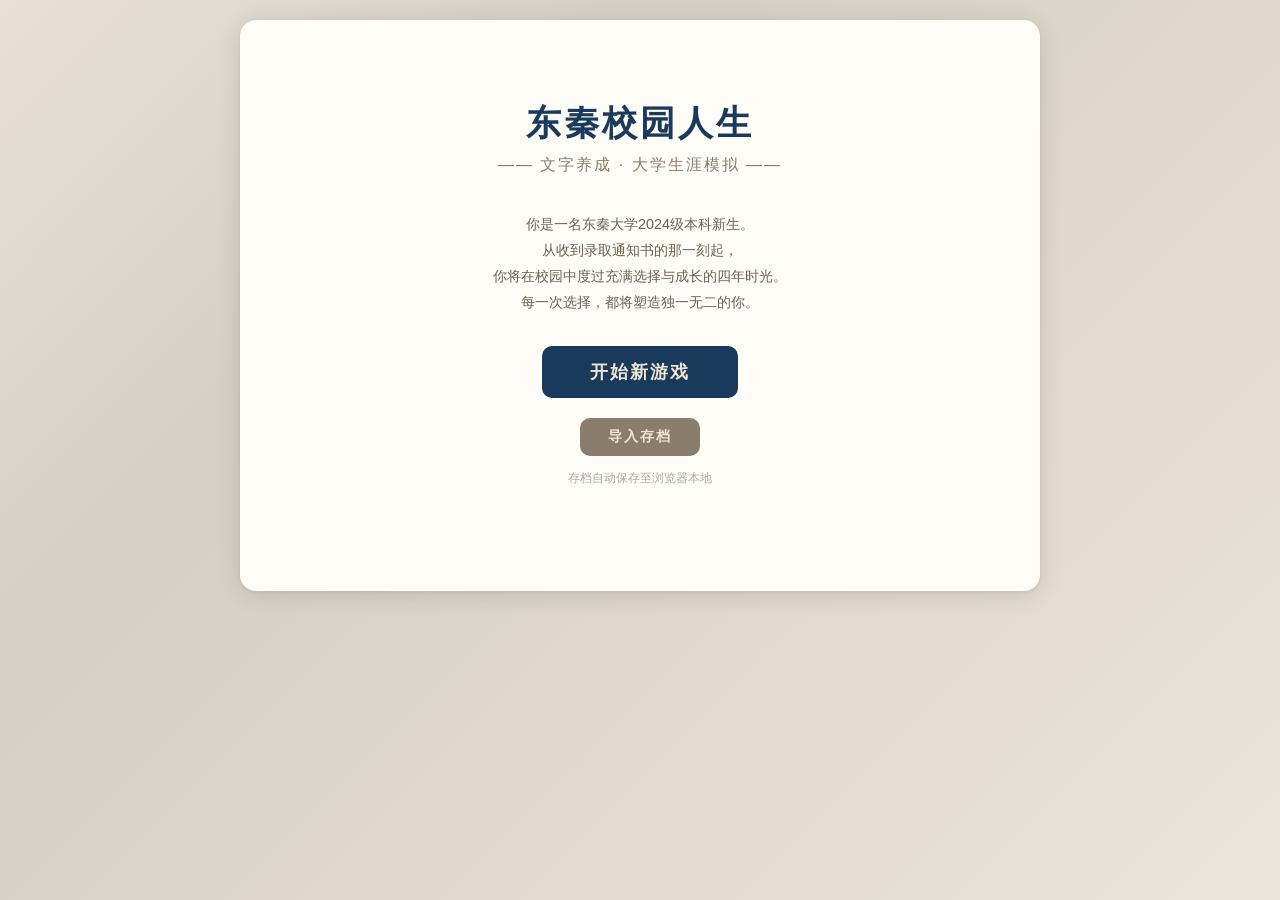
==== commit 73211123: "Add files via upload" ====
--- a/index.html
+++ b/index.html
@@ -4,109 +4,7 @@
 <meta charset="UTF-8">
 <meta name="viewport" content="width=device-width, initial-scale=1.0">
 <title>东秦校园人生</title>
-<style>
-*{margin:0;padding:0;box-sizing:border-box}
-body{font-family:-apple-system,BlinkMacSystemFont,'Segoe UI','Microsoft YaHei',sans-serif;background:linear-gradient(135deg,#e8e0d5,#d5cfc6 30%,#e0d8cc 60%,#ebe4d8);min-height:100vh;display:flex;justify-content:center;align-items:flex-start;padding:10px;color:#2c2416;}
-#game-container{width:100%;max-width:760px;background:#fefcf7;border-radius:16px;box-shadow:0 4px 24px rgba(0,0,0,.12),0 1px 4px rgba(0,0,0,.06);overflow:hidden;margin:10px 0;}
-#attr-panel{background:linear-gradient(180deg,#1a3a5c,#1e4468);color:#f0e6d3;padding:16px 20px;display:none;}
-#attr-panel .date-row{text-align:center;font-size:1.05em;margin-bottom:10px;padding-bottom:8px;border-bottom:1px solid rgba(255,255,255,.15);letter-spacing:1px;}
-#attr-panel .date-row .date-main{font-size:1.15em;font-weight:600;}
-#attr-panel .date-row .date-sub{font-size:.85em;opacity:.7;margin-left:6px;}
-#attr-panel .attrs{display:grid;grid-template-columns:repeat(4,1fr);gap:8px 10px;}
-#attr-panel .attr-item{display:flex;align-items:center;gap:4px;font-size:.82em;}
-#attr-panel .attr-icon{font-size:1em;width:18px;text-align:center;}
-#attr-panel .attr-name{opacity:.85;font-size:.9em;}
-#attr-panel .attr-val{font-weight:700;font-size:1em;}
-#attr-panel .love-row{display:flex;align-items:center;justify-content:center;gap:16px;margin-top:8px;padding-top:8px;border-top:1px solid rgba(255,255,255,.15);font-size:.85em;}
-#attr-panel .love-row .gf-name{color:#ffb8c6;font-weight:600;}
-#attr-panel .love-row .gf-favor{color:#ff9eaf;font-weight:700;}
-#attr-panel .buff-row{margin-top:8px;padding-top:6px;border-top:1px solid rgba(255,255,255,.12);font-size:.7em;opacity:.7;display:flex;flex-wrap:wrap;gap:3px 10px;}
-#attr-panel .buff-row span{white-space:nowrap;}
-#attr-panel .favor-row{display:flex;align-items:center;justify-content:center;gap:18px;margin-top:6px;padding-top:6px;border-top:1px solid rgba(255,255,255,.12);font-size:.82em;}
-#main-area{padding:20px 24px 24px;min-height:260px;}
-#story-title{font-size:1.3em;font-weight:700;color:#1a3a5c;margin-bottom:14px;padding-bottom:10px;border-bottom:2px solid #e8e0d5;}
-#story-text{font-family:Georgia,'Noto Serif SC','STSong',serif;font-size:1.02em;line-height:1.85;color:#3d3226;white-space:pre-wrap;margin-bottom:20px;max-height:420px;overflow-y:auto;}
-#choices-area{padding:0 24px 20px;display:flex;flex-direction:column;gap:10px;}
-#choices-area button{display:block;width:100%;padding:13px 18px;font-size:.95em;font-family:inherit;text-align:left;border:2px solid #d5cfc6;border-radius:10px;background:#fefcf7;color:#2c2416;cursor:pointer;transition:all .15s ease;line-height:1.5;}
-#choices-area button:hover{border-color:#1a3a5c;background:#f0ebe0;transform:translateX(3px);}
-#choices-area button:active{background:#e0d8cc;transform:translateX(1px);}
-#choices-area button.primary{background:#1a3a5c;color:#f0e6d3;border-color:#1a3a5c;text-align:center;font-weight:600;}
-#choices-area button.primary:hover{background:#1e4468;}
-#bottom-bar{padding:0 24px 16px;display:none;justify-content:center;gap:12px;}
-#bottom-bar button{padding:8px 18px;font-size:.82em;font-family:inherit;border:1px solid #ccc;border-radius:6px;background:#fefcf7;color:#666;cursor:pointer;transition:all .15s ease;}
-#bottom-bar button:hover{border-color:#999;color:#333;}
-#title-screen{text-align:center;padding:60px 30px;}
-#title-screen h1{font-size:2.2em;color:#1a3a5c;margin-bottom:8px;letter-spacing:3px;}
-#title-screen .subtitle{font-size:1em;color:#8b7d6b;margin-bottom:36px;letter-spacing:2px;}
-#title-screen .desc{font-size:.9em;color:#6b5f50;line-height:1.8;margin-bottom:30px;max-width:400px;margin-left:auto;margin-right:auto;}
-#title-screen button{padding:14px 48px;font-size:1.1em;font-family:inherit;font-weight:600;background:#1a3a5c;color:#f0e6d3;border:none;border-radius:10px;cursor:pointer;letter-spacing:2px;transition:all .2s ease;}
-#title-screen button:hover{background:#1e4468;transform:scale(1.03);}
-#allocation-screen{padding:30px 24px;}
-#allocation-screen h2{text-align:center;color:#1a3a5c;margin-bottom:6px;}
-#allocation-screen .alloc-desc{text-align:center;color:#8b7d6b;font-size:.88em;margin-bottom:20px;}
-#allocation-screen .remaining{text-align:center;font-size:1.4em;font-weight:700;color:#1a3a5c;margin-bottom:24px;padding:10px;background:#f0ebe0;border-radius:8px;}
-#allocation-screen .alloc-row{display:flex;align-items:center;justify-content:space-between;padding:14px 0;border-bottom:1px solid #eee;}
-#allocation-screen .alloc-row .info{display:flex;align-items:center;gap:10px;}
-#allocation-screen .alloc-row .info .icon{font-size:1.4em;width:30px;text-align:center;}
-#allocation-screen .alloc-row .info .name{font-weight:600;font-size:1.05em;}
-#allocation-screen .alloc-row .info .desc{font-size:.78em;color:#999;}
-#allocation-screen .alloc-row .controls{display:flex;align-items:center;gap:12px;}
-#allocation-screen .alloc-row .controls button{width:36px;height:36px;border-radius:50%;border:2px solid #d5cfc6;background:#fefcf7;font-size:1.2em;cursor:pointer;display:flex;align-items:center;justify-content:center;transition:all .15s ease;}
-#allocation-screen .alloc-row .controls button:hover{border-color:#1a3a5c;background:#f0ebe0;}
-#allocation-screen .alloc-row .controls button:disabled{opacity:.3;cursor:not-allowed;}
-#allocation-screen .alloc-row .controls .val{font-size:1.3em;font-weight:700;min-width:40px;text-align:center;}
-#allocation-screen .confirm-btn{display:block;margin:28px auto 0;padding:13px 48px;font-size:1.05em;font-family:inherit;font-weight:600;background:#1a3a5c;color:#f0e6d3;border:none;border-radius:10px;cursor:pointer;letter-spacing:2px;transition:all .2s ease;}
-#allocation-screen .confirm-btn:disabled{opacity:.35;cursor:not-allowed;}
-#allocation-screen .confirm-btn:not(:disabled):hover{background:#1e4468;transform:scale(1.03);}
-.popup-overlay{position:fixed;top:0;left:0;right:0;bottom:0;background:rgba(0,0,0,.55);display:flex;align-items:center;justify-content:center;z-index:1000;animation:fadeIn .2s ease;}
-.popup-box{background:#fefcf7;border-radius:14px;padding:24px 22px 20px;max-width:420px;width:92%;box-shadow:0 8px 32px rgba(0,0,0,.25);animation:slideUp .25s ease;}
-.popup-box .popup-title{font-size:1.1em;font-weight:700;color:#1a3a5c;margin-bottom:14px;text-align:center;}
-.popup-box .popup-result{font-size:.92em;color:#3d3226;line-height:1.7;margin-bottom:14px;text-align:center;}
-.popup-box .popup-changes{display:flex;flex-wrap:wrap;gap:8px;justify-content:center;margin-bottom:4px;}
-.popup-box .popup-changes .chg-item{display:inline-flex;align-items:center;gap:4px;padding:6px 12px;border-radius:20px;font-size:.88em;font-weight:600;}
-.popup-box .popup-changes .chg-item.pos{background:#e8f5e9;color:#1e7e34;}
-.popup-box .popup-changes .chg-item.neg{background:#fdecea;color:#c0392b;}
-.popup-box .popup-hidden{background:#fffef5;border-left:4px solid #c9a96e;padding:10px 14px;border-radius:6px;margin:10px 0;font-size:.86em;color:#6b5f50;text-align:center;}
-.popup-box .popup-btn{display:block;width:100%;margin-top:16px;padding:12px;font-size:1em;font-family:inherit;font-weight:600;background:#1a3a5c;color:#f0e6d3;border:none;border-radius:8px;cursor:pointer;text-align:center;transition:all .15s ease;}
-.popup-box .popup-btn:hover{background:#1e4468;}
-@keyframes fadeIn{from{opacity:0}to{opacity:1}}
-@keyframes slideUp{from{opacity:0;transform:translateY(30px)}to{opacity:1;transform:translateY(0)}}
-.phase-tag{display:inline-block;padding:3px 10px;border-radius:12px;font-size:.76em;font-weight:600;margin-bottom:6px;}
-.phase-tag.main{background:#e3f0fa;color:#1a3a5c;}
-.phase-tag.random{background:#fff3e0;color:#e67e22;}
-.phase-tag.evening{background:#ede7f6;color:#5e35b1;}
-.phase-tag.auto{background:#e8f5e9;color:#2e7d32;}
-.phase-tag.love{background:#fce4ec;color:#c62828;}
-.phase-tag.special{background:#fff9c4;color:#f57f17;}
-.supermarket-overlay{position:fixed;top:0;left:0;right:0;bottom:0;background:rgba(0,0,0,.55);display:flex;align-items:center;justify-content:center;z-index:1000;animation:fadeIn .2s ease;}
-.supermarket-box{background:#fefcf7;border-radius:14px;padding:22px 20px 18px;max-width:460px;width:94%;max-height:85vh;overflow-y:auto;box-shadow:0 8px 32px rgba(0,0,0,.25);animation:slideUp .25s ease;}
-.supermarket-box .sm-title{font-size:1.2em;font-weight:700;color:#1a3a5c;margin-bottom:4px;text-align:center;}
-.supermarket-box .sm-subtitle{font-size:.8em;color:#8b7d6b;text-align:center;margin-bottom:14px;}
-.supermarket-box .sm-item{display:flex;align-items:center;justify-content:space-between;padding:10px 12px;border:1px solid #e8e0d5;border-radius:8px;margin-bottom:8px;gap:8px;}
-.supermarket-box .sm-item.mystery{background:#fffef5;border-color:#c9a96e;}
-.supermarket-box .sm-item .sm-info{flex:1;min-width:0;}
-.supermarket-box .sm-item .sm-name{font-weight:600;font-size:.92em;color:#2c2416;}
-.supermarket-box .sm-item .sm-desc{font-size:.76em;color:#8b7d6b;}
-.supermarket-box .sm-item .sm-effects{font-size:.74em;color:#1e7e34;}
-.supermarket-box .sm-item .sm-cost{font-size:.82em;font-weight:600;color:#c0392b;white-space:nowrap;}
-.supermarket-box .sm-item button{padding:6px 14px;font-size:.82em;font-family:inherit;border:1px solid #1a3a5c;border-radius:6px;background:#1a3a5c;color:#f0e6d3;cursor:pointer;white-space:nowrap;transition:all .15s ease;}
-.supermarket-box .sm-item button:hover{background:#1e4468;}
-.supermarket-box .sm-item button:disabled{opacity:.35;cursor:not-allowed;background:#999;border-color:#999;}
-.supermarket-box .sm-payment{margin:10px 0 6px;padding:10px 12px;background:#f8f6f0;border-radius:8px;display:flex;align-items:center;gap:16px;font-size:.85em;}
-.supermarket-box .sm-payment label{cursor:pointer;display:flex;align-items:center;gap:4px;}
-.supermarket-box .sm-close{display:block;width:100%;margin-top:14px;padding:10px;font-size:.92em;font-family:inherit;background:#8b7d6b;color:#fff;border:none;border-radius:8px;cursor:pointer;text-align:center;}
-.supermarket-box .sm-close:hover{background:#6b5f50;}
-.supermarket-box .sm-mystery-tag{display:inline-block;padding:1px 8px;border-radius:10px;font-size:.7em;font-weight:600;background:#fff9c4;color:#f57f17;margin-left:6px;vertical-align:middle;}
-@media(max-width:500px){
-  #attr-panel .attrs{grid-template-columns:repeat(3,1fr);}
-  #title-screen h1{font-size:1.6em;}
-  #story-text{font-size:.95em;line-height:1.75;}
-  #main-area{padding:16px;}
-  #choices-area{padding:0 16px 16px;}
-  .supermarket-box .sm-item{flex-wrap:wrap;}
-  .supermarket-box .sm-payment{flex-direction:column;gap:6px;}
-}
-</style>
+<link rel="stylesheet" href="style.css">
 </head>
 <body>
 <div id="game-container">
@@ -123,7 +21,7 @@
     <div class="attr-item"><span class="attr-icon">💳</span><span class="attr-name">鹏远余额</span><span class="attr-val" id="val-pengyuan"></span></div>
   </div>
   <div class="love-row" id="love-row" style="display:none;"><span>💕 女友</span><span class="gf-name" id="gf-name"></span><span>好感度</span><span class="gf-favor" id="gf-favor"></span></div>
-  <div class="favor-row" id="favor-row"><span>👨‍🏫 教师好感度 <span id="val-teacher-favor">80</span></span><span>👥 同学好感度 <span id="val-classmate-favor">80</span></span></div>
+  <div class="favor-row" id="favor-row" style="display:none"><span>👨‍🏫 教师好感度 <span id="val-teacher-favor">80</span></span><span>👥 同学好感度 <span id="val-classmate-favor">80</span></span></div>
   <div class="buff-row" id="buff-row"></div>
 </div>
 <div id="main-area"></div>
@@ -131,1193 +29,6 @@
 <div id="bottom-bar"></div>
 </div>
 
-<script>
-// ===== 工具函数 =====
-function $(id){return document.getElementById(id);}
-function weekday(y,m,d){return ['日','一','二','三','四','五','六'][new Date(y,m-1,d).getDay()];}
-function fmtDate(y,m,d){return y+'年'+m+'月'+d+'日';}
-function dateKey(y,m,d){return y+'-'+String(m).padStart(2,'0')+'-'+String(d).padStart(2,'0');}
-function isWeekend(y,m,d){var w=new Date(y,m-1,d).getDay();return w===0||w===6;}
-function daysInMonth(y,m){if(m===2)return(y%4===0&&(y%100!==0||y%400===0))?29:28;return [31,28,31,30,31,30,31,31,30,31,30,31][m-1];}
-
-var ATTR={health:'健康',happiness:'幸福',wisdom:'悟性',charm:'魅力',glory:'荣耀',money:'金钱',singing:'歌唱能力',pengyuanBalance:'鹏远余额',gfFavor:'好感度',hanpengHaoGan:'韩鹏好感',teacherFavor:'教师好感',classmateFavor:'同学好感'};
-var ICON={health:'❤️',happiness:'😊',wisdom:'📖',charm:'✨',glory:'🏆',money:'💰',singing:'🎤',pengyuanBalance:'💳',gfFavor:'💕',hanpengHaoGan:'🤝',teacherFavor:'👨‍🏫',classmateFavor:'👥'};
-
-// ===== 游戏状态 =====
-var GS;
-function defaultState(){
-  return {
-    year:2024,month:8,day:15,
-    health:100,happiness:100,wisdom:100,charm:100,
-    glory:0,money:3700,singing:0,
-    hasPengyuanCard:false,hasPhoneCard:false,
-    talentPerformed:false,talentSuccess:false,wonElection:false,
-    tuanxiaoApplied:false,tuanxiaoAccepted:false,
-    dachuangJoined:false,hanpengHaoGan:0,
-    cet4Applied:false,deskBought:false,
-    clubApplied:false,clubType:'',
-    keChuangUnlocked:false,sheTuanUnlocked:false,tuanxiaoWeekBan:0,
-    gfUnlocked:false,gfName:'',gfFavor:0,
-    inventory:[],phase:'title',currentNode:null,currentDay:null,currentPhaseIdx:0,
-    pengyuanBalance:0,tuanxiaoWisdomPending:false,
-    teacherFavor:80,classmateFavor:80,
-    lastMealDay:''
-  };
-}
-
-function doEffects(eff){
-  var ch={};
-  for(var k in eff){
-    if(eff.hasOwnProperty(k)&&GS.hasOwnProperty(k)&&typeof GS[k]==='number'){
-      var old=GS[k];
-      GS[k]=Math.max(0,GS[k]+eff[k]);
-      ch[k]=GS[k]-old;
-    }
-  }
-  return ch;
-}
-
-function updatePanel(){
-  $('date-display').textContent=fmtDate(GS.year,GS.month,GS.day);
-  $('weekday-display').textContent='星期'+weekday(GS.year,GS.month,GS.day);
-  $('val-health').textContent=GS.health;
-  $('val-happy').textContent=GS.happiness;
-  $('val-wisdom').textContent=GS.wisdom;
-  $('val-charm').textContent=GS.charm;
-  $('val-glory').textContent=GS.glory;
-  $('val-money').textContent=GS.money;
-  $('val-singing').textContent=GS.singing;
-  $('val-pengyuan').textContent=GS.pengyuanBalance;
-  $('val-teacher-favor').textContent=GS.teacherFavor;
-  $('val-classmate-favor').textContent=GS.classmateFavor;
-  if(GS.gfUnlocked){
-    $('love-row').style.display='flex';
-    $('gf-name').textContent=GS.gfName||'女友';
-    $('gf-favor').textContent=GS.gfFavor;
-  }else{$('love-row').style.display='none';}
-  var b=['🐯虎爷:考试+10%','🍼奶扣:月末健康-5','🏅京爷:竞赛+10%'];
-  if(GS.hasPengyuanCard)b.push('💳鹏远余额:'+GS.pengyuanBalance);
-  if(GS.hasPhoneCard)b.push('📶电话卡(-49/月)');
-  if(GS.wonElection)b.push('🎖️班委');
-  if(GS.keChuangUnlocked)b.push('🔬科创');
-  if(GS.sheTuanUnlocked)b.push('🎭社团');
-  if(GS.tuanxiaoAccepted&&GS.tuanxiaoWeekBan>0){
-    if(GS.month<10)b.push('⚠️团校集训(10月起，剩'+GS.tuanxiaoWeekBan+'周)');
-    else if(GS.tuanxiaoWisdomPending)b.push('📖团校进行中('+GS.tuanxiaoWeekBan+'周)·悟性+100待领');
-    else b.push('⚠️团校周末禁闭('+GS.tuanxiaoWeekBan+'周)');
-  }
-  if(GS.clubType)b.push('📋已报社团:'+GS.clubType);
-  if(GS.gfUnlocked)b.push('💕恋爱中');
-  $('buff-row').innerHTML=b.map(function(x){return'<span>'+x+'</span>';}).join('');
-}
-
-// ===== 弹窗 =====
-function showPopup(title,resultText,changes,hiddenInfo,callback){
-  var overlay=document.createElement('div');overlay.className='popup-overlay';
-  var chgHtml='';
-  if(changes&&Object.keys(changes).length>0){
-    chgHtml='<div class="popup-changes">';
-    for(var k in changes){
-      if(changes.hasOwnProperty(k)&&changes[k]!==0){
-        var cls=changes[k]>0?'pos':'neg';
-        var sign=changes[k]>0?'+':'';
-        chgHtml+='<span class="chg-item '+cls+'">'+(ICON[k]||'')+' '+(ATTR[k]||k)+' '+sign+changes[k]+'</span>';
-      }
-    }
-    chgHtml+='</div>';
-  }
-  var hh=hiddenInfo?'<div class="popup-hidden">🔍 '+hiddenInfo+'</div>':'';
-  var rt=resultText?resultText.replace(/\n/g,'<br>'):'';
-  overlay.innerHTML='<div class="popup-box"><div class="popup-title">'+title+'</div>'+(rt?'<div class="popup-result">'+rt+'</div>':'')+chgHtml+hh+'<button class="popup-btn" id="popup-ok">确定</button></div>';
-  document.body.appendChild(overlay);
-  $('popup-ok').onclick=function(){overlay.remove();if(callback)callback();};
-  overlay.onclick=function(e){if(e.target===overlay){overlay.remove();if(callback)callback();}};
-}
-
-// ===== 渲染入口 =====
-function setPhase(p){
-  GS.phase=p;
-  $('attr-panel').style.display=(p==='story'||p==='daily')?'block':'none';
-  $('bottom-bar').style.display=(p==='story'||p==='daily')?'flex':'none';
-  $('choices-area').innerHTML='';
-  $('main-area').innerHTML='';
-}
-
-function renderBottomBar(){
-  $('bottom-bar').innerHTML='<button onclick="saveGame()">💾 保存</button><button onclick="loadGame()">📂 读取</button><button onclick="openSupermarket()">🏪 利生超市</button><button onclick="resetToTitle()">🏠 标题</button>';
-}
-
-// ===== 利生超市 =====
-var SUPERMARKET_REGULAR=[
-  {id:'qiaolezi',name:'巧乐兹',desc:'经典巧克力脆皮雪糕，一口甜蜜治愈疲惫',cost:8,effects:{happiness:5}},
-  {id:'kaochang',name:'烤肠',desc:'热腾腾的烤肠，外焦里嫩，课间必备',cost:5,effects:{happiness:3}},
-  {id:'gaozhi',name:'东秦草稿纸',desc:'印有东秦校徽的优质草稿纸，学习好帮手',cost:3,effects:{wisdom:3}}
-];
-var SUPERMARKET_MYSTERY_POOL=[
-  {id:'myst1',name:'神秘零食大礼包',desc:'随机搭配的进口零食组合',cost:12,effects:{happiness:8,health:2}},
-  {id:'myst2',name:'东秦纪念笔记本',desc:'限量版烫金硬壳笔记本，东秦校训印制',cost:15,effects:{wisdom:6,happiness:3}},
-  {id:'myst3',name:'好运红牛',desc:'据说考试前喝一罐能带来好运',cost:10,effects:{health:5,charm:3}},
-  {id:'myst4',name:'学霸二手教材',desc:'不知哪位学霸留下的珍贵专业课教材',cost:20,effects:{wisdom:10}},
-  {id:'myst5',name:'校园风景明信片套装',desc:'手绘东秦十景，收藏或寄给远方好友',cost:8,effects:{happiness:4,charm:3}},
-  {id:'myst6',name:'暖宝宝贴',desc:'冬日神器，贴在衣服里暖和一整天',cost:6,effects:{health:4,happiness:3}}
-];
-
-function isMysteryDay(){var d=GS.day;return d===1||d===10||d===20||d===30;}
-
-function openSupermarket(){
-  var overlay=document.createElement('div');overlay.className='supermarket-overlay';
-  var html='<div class="supermarket-box">';
-  html+='<div class="sm-title">🏪 利生超市</div>';
-  html+='<div class="sm-subtitle">校园生活便利店 · 刷现金或鹏远卡均可支付</div>';
-  html+='<div class="sm-payment"><span style="font-weight:600;">支付方式：</span>';
-  html+='<label><input type="radio" name="sm-pay" value="money" checked> 💰 现金（余额：'+GS.money+'）</label>';
-  if(GS.hasPengyuanCard){
-    html+='<label><input type="radio" name="sm-pay" value="pengyuan"> 💳 鹏远卡（余额：'+GS.pengyuanBalance+'）</label>';
-  }
-  html+='</div>';
-  html+='<div style="font-weight:600;color:#1a3a5c;margin-bottom:8px;">📦 常驻商品</div>';
-  for(var i=0;i<SUPERMARKET_REGULAR.length;i++){
-    html+=buildSmItemHtml(SUPERMARKET_REGULAR[i],false);
-  }
-  if(isMysteryDay()){
-    var seed=GS.year*10000+GS.month*100+GS.day;
-    var idx=seed%SUPERMARKET_MYSTERY_POOL.length;
-    var mItem=SUPERMARKET_MYSTERY_POOL[idx];
-    html+='<div style="font-weight:600;color:#c9a96e;margin:12px 0 8px;">🎁 今日神秘商品 <span style="font-size:.75em;font-weight:400;">（每月1/10/20/30日限时上架）</span></div>';
-    html+=buildSmItemHtml(mItem,true);
-  }
-  html+='<button class="sm-close" id="sm-close-btn">关闭超市</button></div>';
-  overlay.innerHTML=html;
-  document.body.appendChild(overlay);
-  $('sm-close-btn').onclick=function(){overlay.remove();};
-  overlay.onclick=function(e){if(e.target===overlay)overlay.remove();};
-  var buyBtns=overlay.querySelectorAll('.sm-buy-btn');
-  for(var j=0;j<buyBtns.length;j++){
-    (function(btnEl){
-      btnEl.onclick=function(){
-        var payMethod=overlay.querySelector('input[name="sm-pay"]:checked').value;
-        var cost=parseInt(btnEl.getAttribute('data-cost'));
-        var effStr=btnEl.getAttribute('data-effects');
-        var name=btnEl.getAttribute('data-name');
-        var effects=JSON.parse(effStr);
-        if(payMethod==='money'&&GS.money<cost){showToast('现金不足！需要'+cost+'元，当前余额：'+GS.money+'元');return;}
-        if(payMethod==='pengyuan'&&GS.pengyuanBalance<cost){showToast('鹏远余额不足！需要'+cost+'元，当前余额：'+GS.pengyuanBalance+'元');return;}
-        if(payMethod==='money'){effects.money=(effects.money||0)-cost;}
-        else{effects.pengyuanBalance=(effects.pengyuanBalance||0)-cost;}
-        var changes=doEffects(effects);updatePanel();
-        overlay.remove();
-        showPopup('利生超市','你购买了【'+name+'】。'+(payMethod==='money'?'使用现金支付'+cost+'元。':'使用鹏远卡支付'+cost+'元。'),changes,null,null);
-      };
-    })(buyBtns[j]);
-  }
-}
-
-function buildSmItemHtml(item,isMystery){
-  var effStrs=[];
-  for(var k in item.effects){
-    if(item.effects.hasOwnProperty(k)){
-      var sign2=item.effects[k]>0?'+':'';
-      effStrs.push((ICON[k]||'')+' '+sign2+item.effects[k]);
-    }
-  }
-  var cls=isMystery?'sm-item mystery':'sm-item';
-  var tag=isMystery?'<span class="sm-mystery-tag">神秘</span>':'';
-  return '<div class="'+cls+'"><div class="sm-info"><div class="sm-name">'+tag+item.name+'</div><div class="sm-desc">'+item.desc+'</div><div class="sm-effects">'+effStrs.join(' · ')+'</div></div><div class="sm-cost">¥'+item.cost+'</div><button class="sm-buy-btn" data-cost="'+item.cost+'" data-effects=\''+JSON.stringify(item.effects)+'\' data-name="'+item.name+'">购买</button></div>';
-}
-
-function renderTitle(){
-  setPhase('title');
-  $('attr-panel').style.display='none';
-  $('bottom-bar').style.display='none';
-  $('main-area').innerHTML='<div id="title-screen"><h1>东秦校园人生</h1><div class="subtitle">—— 文字养成 · 大学生涯模拟 ——</div><div class="desc">你是一名东秦大学2024级本科新生。<br>从收到录取通知书的那一刻起，<br>你将在校园中度过充满选择与成长的四年时光。<br>每一次选择，都将塑造独一无二的你。</div><button onclick="startNewGame()">开始新游戏</button><div style="margin-top:20px;"><button style="background:#8b7d6b;font-size:.85em;padding:10px 28px;" onclick="loadGame()">读取存档</button></div><div style="margin-top:14px;font-size:.75em;color:#aaa;">存档自动保存至浏览器本地</div></div>';
-}
-
-function startNewGame(){
-  GS=defaultState();
-  GS.phase='allocation';
-  GS.health=30;GS.happiness=30;GS.wisdom=30;GS.charm=30;
-  renderAllocation();
-}
-
-// ===== 属性分配 =====
-function renderAllocation(){
-  setPhase('title');
-  $('attr-panel').style.display='none';
-  $('bottom-bar').style.display='none';
-  var rem=400-GS.health-GS.happiness-GS.wisdom-GS.charm;
-  var attrs=[
-    {key:'health',icon:'❤️',name:'健康',desc:'体魄与精力'},
-    {key:'happiness',icon:'😊',name:'幸福',desc:'情绪与满足感'},
-    {key:'wisdom',icon:'📖',name:'悟性',desc:'学习与理解力'},
-    {key:'charm',icon:'✨',name:'魅力',desc:'社交与表达力'}
-  ];
-  var html='<div id="allocation-screen"><h2>📋 初始属性分配</h2>';
-  html+='<div class="alloc-desc">四项核心属性初始总和为400点，请自由分配（单项最低30点）</div>';
-  html+='<div class="remaining">剩余可分配点数：<span id="remain-pts">'+rem+'</span></div>';
-  for(var i=0;i<attrs.length;i++){
-    var a=attrs[i];
-    html+='<div class="alloc-row">';
-    html+='<div class="info"><span class="icon">'+a.icon+'</span><div><div class="name">'+a.name+'</div><div class="desc">'+a.desc+'</div></div></div>';
-    html+='<div class="controls">';
-    html+='<button id="minus-'+a.key+'" onclick="adjustAttr(\''+a.key+'\',-5)"'+(GS[a.key]<=30?' disabled':'')+'>−</button>';
-    html+='<span class="val" id="val-'+a.key+'">'+GS[a.key]+'</span>';
-    html+='<button id="plus-'+a.key+'" onclick="adjustAttr(\''+a.key+'\',5)"'+(rem<=0?' disabled':'')+'>+</button>';
-    html+='</div></div>';
-  }
-  html+='<button class="confirm-btn" id="confirm-alloc" onclick="confirmAllocation()"'+(rem!==0?' disabled':'')+'>确认分配 · 开始大学生涯</button>';
-  html+='</div>';
-  $('main-area').innerHTML=html;
-}
-
-function adjustAttr(key,delta){
-  var rem=400-GS.health-GS.happiness-GS.wisdom-GS.charm;
-  var nv=GS[key]+delta;
-  if(delta>0&&rem<=0)return;
-  if(delta<0&&nv<30)return;
-  if(delta>0&&rem<delta)return;
-  GS[key]=nv;
-  renderAllocation();
-}
-
-function confirmAllocation(){
-  if((GS.health+GS.happiness+GS.wisdom+GS.charm)!==400)return;
-  GS.phase='story';GS.currentNode='prologue';
-  GS.year=2024;GS.month=8;GS.day=15;
-  $('attr-panel').style.display='block';
-  $('bottom-bar').style.display='flex';
-  updatePanel();
-  renderStoryNode(STORY_NODES.prologue);
-  renderBottomBar();
-  saveGame();
-}
-
-// ==================== 故事节点 9.7 ====================
-var STORY_NODES={
-prologue:{date:[2024,8,15],title:'神秘邮件',text:'2024年8月，你的邮箱收到一封无发件人的EMA神秘邮件。\n\n带着疑惑拆开邮件后，一封烫金的东秦大学录取通知书静静躺在文件中。\n\n通知书清晰标注：2024年9月7日前往东秦大学指定地点完成新生入学报到。\n\n你的大学生涯，自此拉开序幕。',choices:[],autoNext:'sep7_stage1',dateJump:[2024,9,7]},
-sep7_stage1:{date:[2024,9,7],title:'校园报到 · 鹏远卡办理',text:'2024年9月7日，你怀揣录取通知书踏入东秦大学校园，按照通知书指引前往东操场完成新生统一报到。\n\n完成基础信息登记后，在校志愿者一对一带领下，你前往校内鹏远公寓办理入住手续。抵达公寓服务中心后，工作人员提示你可以自愿办理官方鹏远一卡通。',choices:[
-  {text:'办理鹏远通行卡（扣除1200元）',effects:{money:-1200,pengyuanBalance:700},flags:{hasPengyuanCard:true},result:'你选择办理鹏远通行卡，支付1200元后获得了通行卡一张、卡内余额700元、公寓专属水票100元。',next:'sep7_stage2'},
-  {text:'不办理鹏远通行卡',effects:{},result:'你决定不办理。后续公寓出入、日常用水需自行临时付费，但并无大碍。',next:'sep7_stage2'}
-]},
-sep7_stage2:{date:[2024,9,7],title:'宿舍电话卡选择',text:'完成公寓入住手续后，你独自行走在校园主干道上，一名热心的高年级志愿者学长主动上前，向你介绍校园专属宿舍电话卡套餐，该套餐为宿舍唯一官方网络来源。',choices:[
-  {text:'购买宿舍鹏远电话卡（每月自动扣费49元）',effects:{},flags:{hasPhoneCard:true},result:'你购买了宿舍鹏远电话卡。每月自动扣除49元，宿舍全屋高速网络已解锁。',next:'sep7_stage3'},
-  {text:'拒绝购买电话卡',effects:{},result:'你婉拒了学长的推荐。宿舍暂无网络，但每月省下了这笔固定开销。',next:'sep7_stage3'}
-]},
-sep7_stage3:{date:[2024,9,7],title:'宿舍入住 · 三位室友',text:'办理完所有入住相关事宜，你正式入住鹏远公寓四人间宿舍。\n\n宿舍现阶段暂未安装空调，后续可通过校园事件、赚取荣耀值解锁空调安装权限。\n\n你正式认识了三位朝夕相处的室友：\n\n🛏️ 虎爷 —— 学习氛围极强。被动buff：你所有科目考试成绩永久提升10%\n\n🛏️ 奶扣 —— 作息不规律，熬夜习惯严重。被动debuff：每月月底自动扣除5点健康值\n\n🛏️ 京爷 —— 竞赛经验丰富。被动buff：你所有校园竞赛参与成功率永久提升10%\n\n这三位室友的被动buff/debuff将全程覆盖你的整个大学生涯。',choices:[],autoNext:'sep7_stage4'},
-sep7_stage4:{date:[2024,9,7],title:'新生见面会 · 才艺展示',text:'当晚，学院助导统一组织全体新生前往教学楼开展新生见面会，流程依次为全员自我介绍、自愿才艺展示、班委竞选宣讲。\n\n自我介绍环节顺利结束后，主持人开启自愿才艺展示通道。台下同学们的目光纷纷投向舞台，你心中微动——要不要上去展示一下自己？',choices:[
-  {text:'上台进行才艺展示',prob:true,probAttr:'charm',probDiv:200,probCap:0.9,sEffects:{charm:8},sText:'你在台上落落大方，才艺展示引来台下同学与助导的热烈掌声和欢呼！',fEffects:{charm:-5},fText:'表演中途出现了小失误，台下传来几声善意的笑声。你略显尴尬地鞠躬下台。',setFlagsOnAny:{talentPerformed:true},next:'sep7_stage5'},
-  {text:'放弃才艺展示，安静在台下观看',effects:{},result:'你选择安静坐在台下，为上台表演的同学鼓掌喝彩。低调完成这一环节。',next:'sep7_stage5'}
-]},
-sep7_stage5:{date:[2024,9,7],title:'新生见面会 · 班委竞选',text:'才艺展示环节结束后，班级三大班委负责人（班长、团支书、学习委员）公开竞选环节正式开启。\n\n竞选结果完全取决于你的个人魅力与表达能力。你是否有足够的自信站上讲台？',choices:[
-  {text:'报名参与班委负责人竞选',cond:true,condAttr:'charm',condTh:120,sEffects:{glory:10},sText:'凭借出色的表达能力与个人气质，你在竞选中脱颖而出，成功当选班委负责人！荣耀值+10。',sFlags:{wonElection:true},fEffects:{charm:-6},fText:'尽管你努力表达了自己的想法，但人气不足，最终遗憾落选。自信心小幅受挫。',next:'sep7_stage6'},
-  {text:'放弃竞选班委负责人',effects:{},result:'你决定不参与竞选，专注于自身的大学生活。',next:'sep7_stage6'}
-]},
-sep7_stage6:{date:[2024,9,7],title:'晚间宿舍活动',text:'新生见面会正式结束，夜幕降临，你回到四人间宿舍。\n\n今晚没有晚自习，你可以自由安排睡前时间。三位室友各自在做自己的事情。',choices:[
-  {text:'和三位室友一起出门散步、休闲游玩',effects:{charm:6,happiness:10},result:'你和室友们一起在校园里散步，吹着晚风聊着各自的高中趣事和对大学的憧憬。',next:'sep7_end'},
-  {text:'留在宿舍独自自习学习',effects:{wisdom:12},result:'你翻开从家里带来的专业入门书籍，沉浸在知识的海洋中。',next:'sep7_end'}
-]},
-sep7_end:{date:[2024,9,7],title:'入学第一天 · 完结',text:'忙碌而充实的入学第一天画上了句号。\n\n你躺在床上，回顾今天的种种经历——报到、办卡、认识室友、新生见面会……每一件事都历历在目。\n\n这是你大学生涯的起点。从明天开始，你将正式开启在东秦大学的每一天。\n\n晚安，东秦。',choices:[],enterDaily:true}
-};
-
-function renderStoryNode(node){
-  if(node.date){GS.year=node.date[0];GS.month=node.date[1];GS.day=node.date[2];}
-  updatePanel();
-  $('main-area').innerHTML='<div id="story-title">'+node.title+'</div><div id="story-text">'+node.text.replace(/\n/g,'<br>')+'</div>';
-  $('choices-area').innerHTML='';
-  if(node.choices.length===0){
-    var btn=document.createElement('button');btn.className='primary';btn.textContent='继续';
-    btn.onclick=function(){
-      if(node.dateJump){GS.year=node.dateJump[0];GS.month=node.dateJump[1];GS.day=node.dateJump[2];}
-      if(node.enterDaily){enterScriptedDays();return;}
-      if(node.autoNext){renderStoryNode(STORY_NODES[node.autoNext]);saveGame();}
-    };
-    $('choices-area').appendChild(btn);
-  }else{
-    node.choices.forEach(function(c,i){
-      var btn=document.createElement('button');btn.textContent=c.text;
-      btn.onclick=function(){processSep7Choice(node,i);};
-      $('choices-area').appendChild(btn);
-    });
-  }
-}
-
-function processSep7Choice(node,ci){
-  var c=node.choices[ci],eff={},rt='',hiddenInfo=null;
-  if(c.prob){
-    var pv=GS[c.probAttr]||100;
-    var prob=Math.min(c.probCap||0.9,(pv+(c.probBase||0))/(c.probDiv||200));
-    if(Math.random()<prob){eff=Object.assign({},c.sEffects||{});rt=c.sText;GS.talentSuccess=true;}
-    else{eff=Object.assign({},c.fEffects||{});rt=c.fText;GS.talentSuccess=false;}
-    if(c.setFlagsOnAny)Object.assign(GS,c.setFlagsOnAny);
-  }else if(c.cond){
-    if((GS[c.condAttr]||0)>=c.condTh){eff=Object.assign({},c.sEffects||{});rt=c.sText;if(c.sFlags)Object.assign(GS,c.sFlags);}
-    else{eff=Object.assign({},c.fEffects||{});rt=c.fText;}
-  }else{eff=Object.assign({},c.effects||{});rt=c.result||'';}
-  if(c.flags)Object.assign(GS,c.flags);
-  var changes=doEffects(eff);
-  showPopup(node.title,rt,changes,hiddenInfo,function(){
-    updatePanel();
-    if(c.next&&STORY_NODES[c.next]){renderStoryNode(STORY_NODES[c.next]);saveGame();}
-    else if(node.choices[0].next&&STORY_NODES[node.choices[0].next]){renderStoryNode(STORY_NODES[node.choices[0].next]);saveGame();}
-  });
-}
-
-// ==================== 随机事件池 ====================
-var RP={
-sep8:[
-  {title:'偶遇同班同学搭话',text:'你在回宿舍的路上偶遇了一位同班同学，对方热情地向你打招呼，想和你聊聊天。',choices:[
-    {text:'热情闲聊',effects:{charm:7,happiness:4,health:-3},result:'你们聊得很投机，从家乡聊到高考，又聊到对大学生活的憧憬。虽然聊得口干舌燥，但彼此的距离拉近了许多。'},
-    {text:'礼貌拒绝',effects:{happiness:6,charm:-3},result:'你有礼貌地表示自己还有事，对方也表示理解。虽然避免了社交消耗，但错过了拉近关系的机会。'}
-  ]},
-  {title:'校园二手书摆摊',text:'路过校园主干道时，你看到有大四学长学姐在摆摊卖二手教材和参考书。',choices:[
-    {text:'买书',effects:{money:-40,wisdom:10},result:'你挑选了几本专业相关的二手参考书，学长还附送了一些课堂笔记。'},
-    {text:'不买',effects:{},result:'你看了看就离开了。虽然省了钱，但错过了性价比极高的学习资料。'}
-  ]},
-  {title:'操场夜跑邀约',text:'傍晚时分，室友虎爷换上了运动装备，问你要不要一起去操场夜跑。',choices:[
-    {text:'答应跑步',effects:{health:9,happiness:3,wisdom:-2},result:'你和虎爷在操场跑了几圈，出了一身汗，整个人都精神了。'},
-    {text:'拒绝邀约',effects:{},result:'你婉拒了虎爷，选择留在宿舍。'}
-  ]},
-  {title:'班委经验分享会旁听',text:'路过教学楼时，你看到一间教室里有高年级优秀班委在分享学生工作经验，门口写着"欢迎旁听"。',choices:[
-    {text:'驻足倾听',effects:{wisdom:6,glory:2,happiness:-3},result:'你悄悄走进教室后排坐下，听了几位优秀学长学姐的分享。'},
-    {text:'直接离开',effects:{},result:'你对班委工作兴趣不大，径直走过了教室。'}
-  ]}
-],
-sep9:[
-  {title:'食堂三餐选择',text:'到了饭点，你来到食堂。今天有健康轻食窗口和人气炸鸡窗口。',choices:[
-    {text:'健康餐',effects:{health:8,happiness:-4},result:'你选择了清淡健康的蒸菜套餐，营养均衡。'},
-    {text:'高热量餐',effects:{happiness:9,health:-5},result:'你选了炸鸡套餐配可乐，外酥里嫩，吃得非常满足！'}
-  ]},
-  {title:'图书馆自习',text:'下午有空闲时间，你决定去图书馆自习。',choices:[
-    {text:'坚持自习',effects:{wisdom:12,health:-4},result:'你专注地学了整整一个下午，完成了不少预习任务。'},
-    {text:'提前离场',effects:{happiness:6,wisdom:-5},result:'学了一个多小时后你觉得有些坐不住，收拾东西提前离开了。'}
-  ]},
-  {title:'校园短时志愿者招募',text:'校园公告栏前围了不少人，原来是学校在招募下午活动的临时志愿者。',choices:[
-    {text:'报名志愿',effects:{glory:6,charm:4,happiness:-5},result:'你报名参加了志愿者服务，帮忙引导来访人员。获得了服务证书。'},
-    {text:'拒绝志愿',effects:{},result:'你看了看招募通知，默默走开了。'}
-  ]},
-  {title:'宿舍小游戏邀请',text:'回到宿舍，奶扣正在招呼大家一起来玩一局桌游。',choices:[
-    {text:'一起玩游戏',effects:{happiness:8,charm:3,wisdom:-4},result:'你们四个人玩得不亦乐乎，笑声引来了隔壁宿舍的同学围观。'},
-    {text:'拒绝游戏',effects:{},result:'你表示想自己看会儿书，奶扣没再劝你。'}
-  ]}
-],
-sep10:[
-  {title:'同学请教学习难题',text:'课间休息时，一位同班同学拿着课本走过来，说有一道题不太明白。',choices:[
-    {text:'耐心解答',effects:{wisdom:5,charm:4,health:-3},result:'你耐心地给对方讲解了两遍。教学相长，你自己对这道题的理解也更深刻了。'},
-    {text:'委婉推脱',effects:{},result:'你委婉地表示自己也还在消化，建议对方去问老师。'}
-  ]},
-  {title:'小卖部零食促销',text:'路过宿舍楼下小卖部，看到门口贴着"新学期特惠"的海报。',choices:[
-    {text:'购买零食',effects:{money:-35,happiness:7},result:'你买了一大袋零食和饮料，拎回宿舍和室友们分享。'},
-    {text:'拒绝消费',effects:{},result:'你克制住了购物的冲动，默默走过了小卖部。'}
-  ]},
-  {title:'傍晚操场散步邀约',text:'京爷发消息问你要不要一起去操场散散步。',choices:[
-    {text:'结伴散步',effects:{health:6,happiness:5,wisdom:-3},result:'你和京爷一边绕操场散步一边听他聊竞赛的趣事。'},
-    {text:'独自散步',effects:{health:5},result:'你表示想一个人走走。独自在操场上吹着晚风也是一种享受。'}
-  ]},
-  {title:'查看校园公告栏',text:'路过校园公告栏时，你注意到上面贴满了各种通知。',choices:[
-    {text:'仔细浏览',effects:{glory:3,wisdom:4,health:-2},result:'你从头到尾仔细看了一遍，记下了几个感兴趣的活动时间。'},
-    {text:'直接路过',effects:{},result:'你匆匆瞥了一眼就继续赶路了。'}
-  ]}
-],
-sep12:[
-  {title:'咨询科创竞赛问题',text:'参观完双创基地后，你注意到韩鹏老师在旁边回答学生的问题。',choices:[
-    {text:'主动咨询',effects:{wisdom:8,glory:3,happiness:-4},result:'你主动上前向韩鹏老师请教科创竞赛问题。韩鹏老师很耐心地解答。'},
-    {text:'旁观路过',effects:{},result:'你在旁边听了一会儿别人的提问，便默默离开了。'}
-  ]},
-  {title:'和新生交流参观心得',text:'参观结束后，一群新生聚在一起讨论刚才看到的科创项目。',choices:[
-    {text:'积极交流',effects:{charm:6,happiness:4},result:'你加入了讨论，分享了自己的想法。大家聊得很投机，还互加了微信。'},
-    {text:'沉默倾听',effects:{charm:-2},result:'你默默站在旁边听了一会儿，没有发言。你感觉自己有些不合群。'}
-  ]},
-  {title:'参观后疲惫小憩',text:'走了一上午，你感到有些疲惫。回宿舍的路上经过学校的小花园。',choices:[
-    {text:'原地休息',effects:{health:7,wisdom:-4},result:'你在长椅上坐下，闭目养神了半小时。温暖的阳光和微风让你恢复了不少精力。'},
-    {text:'直接返校',effects:{},result:'你忍着疲惫直接走回了宿舍。'}
-  ]},
-  {title:'拍摄科创作品发朋友圈',text:'在双创基地里看到了几个非常酷的学生科创作品。',choices:[
-    {text:'拍照分享',effects:{happiness:5},result:'你拍了几张照片发到朋友圈，很快收到了不少点赞和评论。'},
-    {text:'专心学习',effects:{wisdom:6},result:'你收起手机，认真阅读每个作品旁边的介绍说明。'}
-  ]}
-],
-sep14:[
-  {title:'提前打探社团招新',text:'参观完一站式服务中心后，你注意到走廊里已经贴出了各社团的招新海报。',choices:[
-    {text:'逐一咨询',effects:{charm:7,wisdom:3,health:-3},result:'你一个摊位一个摊位地咨询，拿了一大把宣传单，收获满满。'},
-    {text:'简单观望',effects:{},result:'你粗略扫了一遍海报，心里大概有了数。'}
-  ]},
-  {title:'服务中心引导新生',text:'在一站式服务中心里，你看到有几位新生找不到方向。',choices:[
-    {text:'主动帮忙',effects:{glory:5,charm:4,happiness:-3},result:'你主动上前帮忙指引，几位新生连声道谢。'},
-    {text:'自顾办事',effects:{},result:'你办好自己的事情后就离开了。'}
-  ]},
-  {title:'购买社团相关书籍',text:'路过校园书店，橱窗里摆着一些社团推荐的入门书籍。',choices:[
-    {text:'买书',effects:{money:-45,wisdom:9},result:'你挑了一本自己感兴趣方向的书。提前了解相关知识。'},
-    {text:'不购买',effects:{},result:'你觉得等正式加入社团后再根据需要购买也不迟。'}
-  ]},
-  {title:'观察校园办事流程',text:'在一站式服务中心大厅里，你注意到每个窗口办理的业务类型都不一样。',choices:[
-    {text:'认真观察',effects:{wisdom:6,glory:2},result:'你仔细记下了各个窗口的功能和办理时间。以后办事就知道该去哪了。'},
-    {text:'直接离开',effects:{happiness:4,wisdom:-2},result:'你觉得以后需要的时候再来问就行。'}
-  ]}
-]
-};
-
-// ===== 合唱模板 =====
-var CHORUS={
-  title:'晚间统一合唱活动',tag:'晚间固定',type:'evening',
-  text:'每日晚间开展班级合唱排练，为闭幕式汇演做准备。你如何选择？',
-  choices:[
-    {text:'准时参加合唱排练',effects:{happiness:-5,singing:8},result:'你准时到达排练场地，认真跟随指挥练习每一段旋律。虽然辛苦，但歌唱水平在稳步提升。'},
-    {text:'请假回宿舍打游戏',effects:{happiness:7},result:'你跟助导请了假，回到宿舍打开游戏。难得的放松时光让你心情大好。'},
-    {text:'请假回宿舍自主学习',effects:{wisdom:8},result:'你跟助导请了假，回到宿舍翻开课本。利用这段时间默默提升自己的学业水平。'}
-  ]
-};
-
-// ===== 晚间宿舍模板 =====
-var EVENING_DORM={
-  title:'晚间宿舍活动',tag:'晚间固定',type:'evening',
-  text:'夜幕降临，你回到宿舍。三位室友各自忙着自己的事情——虎爷在看书，奶扣在打游戏，京爷在研究资料。',
-  choices:[
-    {text:'和室友游玩',effects:{charm:5,happiness:8},result:'你和室友们一起度过了愉快的晚间时光，宿舍氛围更加融洽。'},
-    {text:'独自学习',effects:{wisdom:9},result:'你翻开书本，沉浸在知识的海洋中。利用晚间时间提升自己，感觉很充实。'}
-  ]
-};
-
-// ==================== 帮助函数 ====================
-function makeAutoPhase(title,text,effects,flags){
-  var p={type:'auto',tag:'军训基础',title:title,text:text,effects:effects||{}};
-  if(flags)p.setFlags=flags;
-  return p;
-}
-function makeMainPhase(tag,title,text,choices){
-  return {type:'main',tag:tag,title:title,text:text,choices:choices};
-}
-function makeEveningPhase(){
-  return {type:'evening',tag:'晚间固定',title:CHORUS.title,text:CHORUS.text,choices:CHORUS.choices};
-}
-function makeDormEvening(){
-  return {type:'evening',tag:'晚间固定活动',title:EVENING_DORM.title,text:EVENING_DORM.text,choices:EVENING_DORM.choices};
-}
-function makeGfEvent(title,text,choice1text,choice1eff,choice1gf,choice1result,choice2text,choice2eff,choice2result){
-  return {
-    title:title,text:text,
-    choices:[
-      {text:choice1text,effects:choice1eff||{},gfEffects:choice1gf||{},result:choice1result},
-      {text:choice2text,effects:choice2eff||{},result:choice2result}
-    ]
-  };
-}
-
-// ==================== 故事日 9.8-9.29 ====================
-var STORY_DAYS={};
-
-// 9.8
-STORY_DAYS['2024-09-08']={title:'入学第二天',phases:[
-  makeMainPhase('日间主线','新生知识讲座','今天是入学第二天，学院为全体新生组织了一场新生知识讲座，内容涵盖校规校纪、学分制度和校园资源使用指南。\n\n讲座在学术报告厅举行，助导在班级群里发了通知，要求全体新生参加。',[
-    {text:'A. 参加讲座',effects:{wisdom:8},result:'你按时到达报告厅，认真听完了整场讲座。讲座内容很实用，你对学校的各项制度有了清晰的认识。'},
-    {text:'B. 逃离讲座',effects:{happiness:7,health:5},risk:{chance:0.6,effects:{glory:-4},desc:'被辅导员点名发现，荣耀-4'},result:'你悄悄溜出了报告厅，在校园里自由自在地逛了一下午。不过辅导员在点名时发现有人缺席……'}
-  ]),
-  {type:'random',tag:'随机事件',pool:'sep8'},
-  makeDormEvening()
-]};
-// 9.9
-STORY_DAYS['2024-09-09']={title:'全天自由活动日',phases:[{type:'random',tag:'随机事件',pool:'sep9'}],noEvening:true};
-// 9.10
-STORY_DAYS['2024-09-10']={title:'自由活动日+团校报名',phases:[
-  {type:'random',tag:'随机事件',pool:'sep10'},
-  makeMainPhase('当日主线','团校报名选择','班级群里发来通知：东秦大学团校新一期学员开始报名。团校是培养优秀学生骨干的重要平台。\n\n报名截止时间为今晚12点，录取结果将于明天统一公示。',[
-    {text:'是：报名团校',effects:{},flags:{tuanxiaoApplied:true},result:'你郑重地填写了团校报名表并提交。'},
-    {text:'否：放弃报名',effects:{},result:'你决定不报名团校。'}
-  ])
-]};
-// 9.11
-STORY_DAYS['2024-09-11']={title:'清晨体检+团校结果+开学第一课',phases:[
-  makeAutoPhase('固定剧情','清晨集体体检','凌晨5点，天还没亮，全体新生在鹏远公寓假山前集合，统一乘车前往南校区进行入学体检。\n\n虽然起得太早让人有些烦躁，但体检过程很顺利，各项指标正常。',{happiness:-5,health:5}),
-  {type:'conditional',tag:'概率判定',title:'团校报名结果公示',condFlag:'tuanxiaoApplied',
-   text_applied:'团校录取结果在公告栏和班级群同步公示。你紧张地滑动手机屏幕寻找自己的名字……',
-   text_not:'团校录取结果在公告栏公示了。你因为没有报名，对此并不关心。',
-   prob:0.2,sText:'恭喜！你在众多报名者中脱颖而出，被团校正式录取！\n\n通知中注明：团校学员需在十月的连续4个教学周末参加集训，完成全部集训后悟性将获得大幅提升（+100）。\n\n⚠️ 注意：集训期间周末随机事件全部关闭。',
-   sEffects:{},sHidden:'⚠️ 10月起连续4个周末禁闭 · 完成后悟性+100',sFlags:{tuanxiaoAccepted:true,tuanxiaoWeekBan:4,tuanxiaoWisdomPending:true},
-   fText:'很遗憾，你在团校录取中落选了。\n\n不过这也意味着你的周末时间完全自由。',fEffects:{}},
-  makeMainPhase('主线剧情','史鉴明老师开学第一课','上午10点，史鉴明老师走进教室，为新生带来开学第一课。\n\n史老师讲课深入浅出，将枯燥的理论讲得生动有趣。课后，史老师拿出三样小礼品——U盘、水杯、钢笔，告诉同学们可以任选其一作为开学纪念。',[
-    {text:'A. U盘',effects:{wisdom:5},result:'你选择了U盘。史老师笑着说："存知识，也存回忆。"'},
-    {text:'B. 水杯',effects:{health:5},result:'你选择了水杯。史老师点点头："多喝水，保持健康。"'},
-    {text:'C. 钢笔',effects:{happiness:5},result:'你选择了钢笔。握着这支钢笔，你感到一种莫名的仪式感和满足。'}
-  ])
-]};
-// 9.12
-STORY_DAYS['2024-09-12']={title:'参观双创基地+下午自由活动',phases:[
-  makeMainPhase('主线剧情','参观大学生创新创业基地','学院组织全体新生参观东秦大学大学生创新创业基地。\n\n基地里陈列着历年学生的科创获奖作品——智能机器人、环保新材料、互联网+获奖项目……令人目不暇接。\n\n参观结束后，工作人员展示了一个微信群二维码："这是大创交流群，感兴趣的同学可以加一下，韩鹏老师也在群里。"',[
-    {text:'添加大创群聊',effects:{wisdom:-20},hidden:{desc:'解锁科创系统，韩鹏老师好感度+10',flags:{dachuangJoined:true,keChuangUnlocked:true},effects:{hanpengHaoGan:10}},result:'你扫码加入了群聊。群里消息瞬间99+，各种竞赛通知、项目招募铺天盖地。'},
-    {text:'不添加群聊',effects:{},result:'你决定暂时不加群。科创竞赛的事以后再说。'}
-  ]),
-  {type:'random',tag:'下午随机事件',pool:'sep12'}
-]};
-// 9.13
-STORY_DAYS['2024-09-13']={title:'洗脑讲座+四六级报名+晚间活动',phases:[
-  makeMainPhase('日间主线','校方教育讲座','学校组织了一场关于大学生理想信念教育的讲座，全体新生必须参加。',[
-    {text:'A. 参加讲座',effects:{wisdom:8},result:'你认真听完了整场讲座。确实让你对大学的意义有了更多思考。'},
-    {text:'B. 逃离讲座',effects:{happiness:7,health:5},risk:{chance:0.6,effects:{glory:-4},desc:'被巡查老师发现，荣耀-4'},result:'你趁人多悄悄溜了出去。自由的感觉真好，但你注意到有位老师在远处看了你一眼……'}
-  ]),
-  makeMainPhase('日间主线','英语四六级考试报名','班级群里发来通知：2024年下半年全国大学生英语四六级考试开始报名。报名费30元。',[
-    {text:'报名（金钱-30）',effects:{money:-30},flags:{cet4Applied:true},result:'你缴纳了30元报名费，成功报名了英语四级考试。'},
-    {text:'不报名',effects:{},result:'你决定这次先不报名。可以等下次再考。'}
-  ]),
-  makeDormEvening()
-]};
-// 9.14
-STORY_DAYS['2024-09-14']={title:'参观一站式服务中心+社团解锁+宿舍改造',phases:[
-  makeAutoPhase('主线剧情','参观一站式服务社区','学院组织全体新生参观学校一站式学生服务中心。推开玻璃大门，宽敞明亮的大厅映入眼帘——左手边是教务窗口，几个学长正在咨询选课问题；右手边是学工窗口，辅导员们在新生资料前忙碌；正前方是后勤服务区，校园卡充值、宿舍报修、水电缴费一字排开。\n\n你随队伍缓步走过一个个窗口，耳边是此起彼伏的叫号声和键盘敲击声。空气中飘着淡淡的咖啡香——大厅角落里有一台自助咖啡机，几个高年级学生正端着纸杯低声交谈。\n\n走到宣传区时，你的目光被一面巨大的社团海报墙吸引住了。色彩斑斓的海报几乎铺满了整面墙——体育社团的运动掠影、学院组织的活动剪影、图书管理员的静谧阅览室、文艺部的舞台聚光灯……每一张海报都讲述着不同的青春故事。\n\n你驻足良久，心中开始勾勒属于自己的大学生活蓝图。\n\n🎭 社团系统已永久解锁！\n📅 社团报名截止日期：2024年9月25日\n📋 可选社团：体育社团、学院组织、图书管理员、文艺部',{},{sheTuanUnlocked:true}),
-  {type:'random',tag:'下午随机事件',pool:'sep14'},
-  makeMainPhase('宿舍改造','宿舍改造·购买书桌','回到宿舍后，你发现宿舍里只有公共的桌子。学长在群里发了一个链接：有毕业生在出售二手电脑桌，九成新，只要90元。',[
-    {text:'购买书桌（金钱-90）',effects:{money:-90},flags:{deskBought:true},hidden:{desc:'解锁电脑永久使用权限'},result:'你花了90元买下了这张书桌。从此在宿舍也有了属于自己的学习空间。'},
-    {text:'不购买书桌',effects:{},result:'你决定暂时不买。公共桌子虽然不太方便，但也能凑合用。'}
-  ])
-]};
-
-// ===== 9.15 军训第一天(中秋) =====
-STORY_DAYS['2024-09-15']={title:'军训第一天·中秋节',phases:[
-  makeAutoPhase('军训基础','军训第一天','清晨6:30，刺耳的起床哨划破了宿舍楼的宁静。你揉着惺忪的睡眼套上迷彩服，和室友们一起朝着东操场小跑而去。操场上已经集合了数百名新生，黑压压一片迷彩绿在晨光中晃动。\n\n教官身材挺拔、面容严肃，一口洪亮的东北口音让口令格外有穿透力。"全体都有——立正！"你下意识地挺直了腰板。\n\n今天恰逢中秋佳节，太阳依旧毒辣，汗水沿着额头滑落，浸湿了衣领。但教官在中场休息时难得地露出笑容，说了一句"中秋节快乐"，让整个连队的气氛一下子柔软了许多。你抬头看了看蓝天白云，心想——中秋在军训中度过，也许别有一番味道。\n\n（健康+12，幸福-10）',{health:12,happiness:-10}),
-  makeMainPhase('请假选项','请假选择','你是否花费荣耀找李心瑶老师请假躲避今日军训？',[
-    {text:'是：荣耀-15，幸福+12（不获得军训健康加成）',effects:{glory:-15,happiness:12,health:-12},result:'李心瑶老师批准了你的请假。你躲在宿舍里享受了一天的清闲，虽然避开了烈日，但也错过了和同学们一起过中秋的机会。'},
-    {text:'否：正常参与全天军训',effects:{},result:'你决定不请假，和同学们一起完成军训。虽然辛苦，但这是大学生活的一部分。'}
-  ]),
-  makeMainPhase('下午剧情','中秋晚会合唱负责人选举','中秋当日下午无军训，班级QQ群开启中秋晚会合唱负责人公开选举，你是否报名参选？\n\n（判定标准：魅力+荣耀总值）',[
-    {text:'是：报名参选',cond:true,condAttr:'charmPlusGlory',condTh:180,sEffects:{glory:12},sText:'凭借出色的魅力和荣耀积累，你成功当选中秋晚会合唱负责人！荣耀值+12。',fEffects:{charm:-6},fText:'你的魅力和荣耀总值不足，竞选失败。自信心小幅受挫，魅力-6。'},
-    {text:'否：不报名参选',effects:{},result:'你选择不参选，安静地做一个参与者也不错。'}
-  ]),
-  makeMainPhase('晚间活动','中秋月圆之夜','忙碌一天结束，恰逢中秋月圆之夜，你今晚打算如何度过？',[
-    {text:'和室友一起前往海边散步赏月、外出聚餐',effects:{happiness:10,health:6,money:-65},result:'你们一行四人去了学校附近的海边，吹着海风吃着月饼，看着圆月倒映在海面上。这是你在大学度过的第一个中秋，虽然远离家乡，但有朋友相伴，心里暖暖的。'},
-    {text:'留在宿舍躺平打游戏放松',effects:{happiness:9},result:'你躺在宿舍床上打了一晚上游戏，放松了紧绷了一天的神经。简单的快乐，未尝不可。'},
-    {text:'留在宿舍安静自习学习',effects:{wisdom:10},result:'你翻开课本，趁着中秋夜的安静氛围认真学习。月亮透过窗户洒在书页上，学习效率意外地高。'}
-  ])
-]};
-
-// ===== 通用军训日生成函数 =====
-function makeTrainingDay(key,title,autoTitle,autoText,evt1title,evt1text,evt1choices,evt2title,evt2text,evt2choices,gfEvt){
-  var phases=[
-    makeAutoPhase('军训基础',autoTitle,autoText,{health:10,happiness:-8}),
-    makeMainPhase('随机事件①',evt1title,evt1text,evt1choices),
-    makeMainPhase('随机事件②',evt2title,evt2text,evt2choices),
-    makeEveningPhase()
-  ];
-  var day={title:title,phases:phases};
-  if(gfEvt)day.gfEvent=gfEvt;
-  STORY_DAYS[key]=day;
-}
-
-// 9.16
-makeTrainingDay('2024-09-16','军训第二天','日间固定军训','第二天的起床哨响起时，你发现自己比昨天快了半分钟——身体已经开始适应这个节奏了。晨光中，操场上回荡着整齐的脚步声和各连此起彼伏的口号。\n\n教官今天主训队列基础：立正、稍息、跨立、停止间转法。每一个看似简单的动作都要重复无数遍，直到肌肉形成记忆。汗水顺着脊背流下，迷彩服的后背已经湿透了一大片。\n\n（健康+10，幸福-8）',
-  '烈日补水','正午烈日高悬，长时间站军姿让你口干舌燥、浑身燥热，你可以举手向教官申请短暂休息补水。',[
-    {text:'举手申请休息补水',effects:{health:5,glory:-3},result:'你举手向教官申请休息。教官看了你一眼，点头同意了。虽然补充了水分，但在全排面前显得不够坚韧。'},
-    {text:'咬牙坚持全程训练不休息',effects:{wisdom:4,glory:2,health:-2},result:'你咬紧牙关，全程没有申请休息。教官注意到你的坚持，在总结时点名表扬了你。'}
-  ],
-  '拉歌对抗赛','军训休息间隙，连队之间开展拉歌对抗赛，全场氛围热烈，需要同学主动起身领唱带动氛围。',[
-    {text:'主动起身领唱带动班级氛围',effects:{singing:5,charm:6,happiness:-3},result:'你鼓起勇气站了起来，用嘹亮的歌声带领全班一起唱。虽然有些紧张，但全场气氛被推向了高潮！'},
-    {text:'跟随集体一起合唱，不主动出头',effects:{singing:2},result:'你跟着大家的节奏一起唱，虽然不出彩，但也不出错。轻松无压力。'}
-  ]
-);
-
-// 9.17
-makeTrainingDay('2024-09-17','军训第三天','日间固定军训','第三天清晨，你发现自己已经不需要闹钟了——生物钟自动调到了军训模式。走出宿舍楼，清晨的凉风拂过脸颊，是九月里难得的舒适时刻。\n\n今天的训练重点是齐步走的步伐统一。教官吹着哨子，一排一排地纠正摆臂高度和步幅大小。"前后对正，左右标齐！"你在队列中努力调整着自己的节奏，试图和身边的同学踩在同一个拍子上。\n\n（健康+10，幸福-8）',
-  '方阵标兵竞选','教官开始挑选身姿挺拔、动作标准的同学担任方阵前排标兵，前排标兵会被全校师生看到，训练强度也会更大。',[
-    {text:'主动报名竞选军训标兵',effects:{glory:7,charm:4,health:-4},result:'你主动迈出一步报名竞选。凭借标准的动作和挺拔的身姿，你成功入选前排标兵！虽然训练量加倍，但你将成为全校师生目光的焦点。'},
-    {text:'安稳留在队伍后排，不参与竞选',effects:{},result:'你选择留在后排。虽然少了曝光机会，但训练压力也小了很多。'}
-  ],
-  '帮忙整理内务','室友内务能力较差，叠出来的军被始终达不到豆腐块标准，眼看内务检查临近，室友请求你帮忙整理被子。',[
-    {text:'热心帮忙室友整理内务',effects:{charm:3,happiness:2,wisdom:-3},result:'你花了半小时帮室友把被子叠成了标准的豆腐块。室友连声道谢，但你自己少了一些休息时间。'},
-    {text:'委婉拒绝，专注自己休息',effects:{},result:'你表示自己也需要休息，室友有些失望但表示理解。'}
-  ]
-);
-
-// 9.18
-makeTrainingDay('2024-09-18','军训第四天','日间固定军训','第四天的太阳像发了狠似的，才上午九点地面就已经滚烫。操场边缘的几棵小树投下的阴影成了全连最奢侈的休息区。\n\n你已经连续四天高强度训练，小腿隐隐发酸，脚底磨出了薄薄的茧子。身边的同学们脸上也都写满了疲惫——有人偷偷揉腰，有人在喝水间隙长出一口气。但没有人退缩。教官说这是"疲劳期"，撑过去就好了。\n\n（健康+10，幸福-8）',
-  '身体不适','长时间保持立正姿势，你体力不支，出现头晕、眼前发黑的轻微不适症状。',[
-    {text:'原地蹲下短暂休整恢复体力',effects:{health:6,glory:-2},result:'你果断蹲下休息了几分钟，喝了口水。身体症状很快缓解，但教官在训练记录上标注了"体能待加强"。'},
-    {text:'强忍身体不适，坚持完成训练',effects:{glory:3,health:-3},result:'你咬紧牙关坚持到了最后。教官注意到你脸色发白却没有倒下，对你竖起了大拇指。不过身体确实透支了不少。'}
-  ],
-  '班级破冰游戏','休息期间班委组织班级破冰小游戏，帮助新生之间互相熟悉，拉近同学关系。',[
-    {text:'积极参与集体小游戏',effects:{charm:5,happiness:4,wisdom:-2},result:'你全身心投入到游戏中，和同学们笑成一团。大家对你的印象分大大提升，不过欢乐的时光总是飞快。'},
-    {text:'坐在一旁闭目休息，旁观即可',effects:{health:3},result:'你选择坐在一旁闭目养神。看着大家玩得开心也是一种享受，而且恢复了体力。'}
-  ]
-);
-
-// 9.19
-makeTrainingDay('2024-09-19','军训第五天','日间固定军训','第五天，正步走训练正式开始。教官把动作拆解成了四个步骤——抬腿、绷脚、定位、落地，每一步都要悬在空中保持三秒。"一！"你的右腿悬在半空，大腿肌肉微微颤抖；"二！"脚背绷直，汗珠从额头滚落。\n\n这是最考验核心力量的训练科目。练了一上午，你的腹肌和大腿都在抗议。但当全班整齐划一地踢出正步时，那"啪"的一声齐响，让你觉得一切都值了。\n\n（健康+10，幸福-8）',
-  '宿舍内务大检查','学校开展宿舍突击内务大检查，严查床铺、地面、桌面卫生，不合格宿舍会被全院通报批评。',[
-    {text:'认真打扫宿舍每一处卫生',effects:{glory:5,wisdom:2,happiness:-4},result:'你花了一个多小时把宿舍的每个角落都擦得干干净净。检查顺利通过，室友们对你感激不尽。'},
-    {text:'简单打扫敷衍应付检查',effects:{},result:'你简单扫了扫地面，擦了擦桌面。好在检查老师没有太仔细，勉强过关。'}
-  ],
-  '助导巡查','本班助导来到操场巡查全体新生军训状态，观察每位同学的参训态度与精神面貌。',[
-    {text:'身姿端正认真参训，主动上前问好',effects:{glory:4,charm:3},result:'你保持标准的军姿，在休息时主动向助导问好。助导对你印象深刻，在班级日志上写了你的名字。'},
-    {text:'正常参训，不刻意上前打招呼',effects:{},result:'你按部就班地完成训练，不想刻意表现。助导巡查了一圈就离开了。'}
-  ]
-);
-
-// 9.20
-makeTrainingDay('2024-09-20','军训第六天','日间固定军训','军训第六天，为期两周的军训即将过半。你对着手机前置摄像头看了一眼自己——脸和脖子已经不是一个色号了，手臂上也晒出了一条清晰的袖口分界线。这大概是军训最真实的"勋章"。\n\n但变化远不止肤色。你的站姿比一周前挺拔了许多，走路时下意识地挺胸收腹，连室友都说你"看起来精神了"。教官在训练间隙难得夸了一句"有点样子了"，全排都嘿嘿笑了起来。\n\n（健康+10，幸福-8）',
-  '军训感悟征文','班委面向全班征集军训感悟短文，优质稿件将会刊登在校官方公众号，获得公开表彰。',[
-    {text:'认真撰写走心感悟并按时上交',effects:{wisdom:6,glory:4,happiness:-3},result:'你花了一个晚上认真写了一篇800字的军训感悟，字字真情。第二天得知你的文章被选中了！'},
-    {text:'敷衍上交或者直接不参与征集',effects:{},result:'你随便写了两句话交上去，或者干脆没交。省下来的时间做了别的事。'}
-  ],
-  '借用防晒霜','同行同学忘记携带防晒霜，连日暴晒皮肤已经严重晒伤，开口向你借用防晒用品。',[
-    {text:'大方出借自己的防晒用品',effects:{charm:4,happiness:3,health:-2},result:'你毫不犹豫地借出了自己的防晒霜。同学非常感激，但你自己的防晒霜用得更快了。'},
-    {text:'借口自身用量不足，拒绝对方请求',effects:{},result:'你委婉表示自己的防晒霜也快用完了。对方有些失望地走开了。'}
-  ]
-);
-
-// 9.21 - 关键节点：恋爱解锁
-STORY_DAYS['2024-09-21']={title:'军训第七天·关键节点',phases:[
-  makeAutoPhase('军训基础','日间固定军训','军训第七天，一周的汗水没有白流。你的站姿笔直如松，正步踢得干净利落，连最难熬的站军姿也变得轻松了许多。\n\n更重要的是——你发现自己的意志力变强了。以前觉得做不到的事情，现在咬咬牙就扛过去了。教官说这就是军训的意义所在：不是为了折磨你们，而是为了让你们知道自己比想象中更强大。\n\n不过今天的气氛有些微妙——你注意到班里有个女生似乎总在休息时偷偷看你。\n\n（健康+10，幸福-8）',{health:10,happiness:-8}),
-  makeMainPhase('随机事件①','教官单独指导','教官发现你队列动作存在细微瑕疵，特意留下你一人，单独手把手纠正动作细节。',[
-    {text:'认真听从指导，反复练习打磨动作',effects:{glory:5,wisdom:3,happiness:-4},result:'你虚心接受教官的指导，一遍又一遍地练习，直到动作完美。教官满意地点了点头，在训练手册上给你加了分。'},
-    {text:'快速改正动作，想要尽快结束训练休息',effects:{glory:2},result:'你快速调整了动作，教官检查后放你离开了。虽然节省了时间，但动作的细节没有打磨到最好。'}
-  ]),
-  makeMainPhase('随机事件②','小型才艺表演','休息时段班级自发举办小型才艺表演，缓解连日军训的疲惫，活跃现场氛围。',[
-    {text:'主动上台进行才艺展示',effects:{charm:9,singing:3,happiness:-2},result:'你大方地上台展示了自己的才艺。歌声/表演引来阵阵掌声和欢呼，不少同学拿出手机录像。你在班级里的人气直线上升！'},
-    {text:'安静坐在台下，观看他人表演',effects:{},result:'你坐在台下欣赏同学们的表演。有人唱歌、有人说相声，现场笑声不断。做一个观众也很惬意。'}
-  ]),
-  {type:'conditional',tag:'强制判定',title:'恋爱系统解锁判定',condCustom:function(){return GS.charm>130;},
-   text_applied:'经过多日军训相处，你的外在气质和言行举止被班里一位女生悄悄关注。\n\n休息时间，一名同班女生红着脸走向你，羞涩地想要添加你的QQ联系方式。\n\n她叫苏小暖，扎着马尾辫，笑起来有两个浅浅的酒窝。',
-   text_not:'经过多日军训相处，你在班里默默无闻。今天没有特别的社交事件发生。',
-   isSpecial:true,specialType:'loveUnlock',
-   sText:'你微笑着掏出手机，扫了她的二维码。苏小暖开心地笑了，说"以后可以一起上自习呀"。\n\n💕 恋爱系统已解锁！\n👤 女友：苏小暖\n❤️ 初始好感度：80\n📌 主页新增好感面板，每日固定-1好感\n⚠️ 好感低于30将触发分手风险',
-   sHidden:'💕 恋爱系统解锁：每月被动魅力+20',sFlags:{gfUnlocked:true,gfName:'苏小暖',gfFavor:80},
-   fText:'你委婉表示现在想专心军训，暂时不方便加好友。苏小暖有些失落地离开了。',
-   fEffects:{charm:-5}},
-  makeEveningPhase()
-]};
-
-// 9.22
-makeTrainingDay('2024-09-22','军训第八天','日间固定军训','进入军训第二周，你发现一切变得不一样了。早起已经不需要挣扎，穿上迷彩服的动作行云流水，集合时第一个到达操场的人里总有你。\n\n身体已经完全适应了训练强度——小腿不再酸痛，呼吸不再急促，站军姿半小时也能纹丝不动。你甚至开始享受这种规律而充实的生活：每一个动作都有标准，每一天都在进步。\n\n（健康+10，幸福-8）',
-  '冰镇饮料','操场门口小卖部售卖冰镇饮料、冰水，能够快速缓解军训带来的燥热疲惫。',[
-    {text:'花钱购买冰水降温解暑',effects:{money:-25,health:7,happiness:5},result:'你买了一瓶冰镇矿泉水，冰凉的水流入喉咙，浑身舒畅！训练的疲惫一扫而空。'},
-    {text:'忍住燥热，不花钱购买饮品',effects:{},result:'你忍住了消费冲动。虽然又热又渴，但省下了一笔钱。'}
-  ],
-  '帮忙拍摄照片','班委需要同学帮忙拍摄班级军训日常照片，留存班级军训纪念素材。',[
-    {text:'主动帮忙来回走动拍摄照片',effects:{charm:4,glory:3,health:-3},result:'你拿着手机在操场上来回跑动，从不同角度抓拍了同学们训练的身影。班委对你的热心表示感谢。'},
-    {text:'留在原地休息，拒绝帮忙拍照',effects:{},result:'你表示自己需要休息。班委找了其他同学帮忙。'}
-  ],
-  makeGfEvent('女友每日事件','女友军训一天身心疲惫，想要你陪她聊天开导心情。',
-    '耐心陪伴聊天安慰',{money:-18},{gfFavor:6},'你耐心地听她倾诉了一天的烦恼，温柔地开导她。苏小暖的心情明显好转，发了一个可爱的表情包给你。',
-    '借口疲惫拒绝陪伴',{happiness:-7},'你自己也很累，便找借口推掉了。苏小暖回复了一个"好吧"，你感觉心里有些愧疚。')
-);
-
-// 9.23
-makeTrainingDay('2024-09-23','军训第九天','日间固定军训','分列式训练进入关键阶段！今天上午，所有连队第一次合在一起彩排闭幕式的完整流程。操场上的气氛明显紧张了起来——毕竟闭幕式那天，校长和全体师生都在主席台上看着。\n\n你的方阵排在第四个出场。从入场到整队到正步通过主席台，整套流程走下来要七八分钟。第一次彩排出了不少差错——有人抢拍、有人掉队、有人正步踢得歪歪扭扭。教官虽然皱着眉，但只是说"再来一遍"。\n\n（健康+10，幸福-8）',
-  '分列式加练','分列式彩排正式开始，动作不标准的同学需要留在操场单独加练队列。',[
-    {text:'主动留下来加练，完善自身动作',effects:{glory:6,wisdom:2,happiness:-5},result:'你主动留了下来，在教官的指导下反复练习。虽然比其他人晚了一个小时才吃上饭，但你的动作已经无可挑剔。'},
-    {text:'跟随大部队准时结束训练离场',effects:{},result:'你的动作勉强过关，跟随大部队一起解散了。虽然轻松，但总觉得自己还可以做得更好。'}
-  ],
-  '闲聊大学规划','休息间隙，身边同学和你闲聊大学四年规划、选课学习、竞赛备考相关内容。',[
-    {text:'主动交流，互换大学学习心得',effects:{wisdom:5,charm:3},result:'你们聊得很投机，交换了不少有用的信息。对方分享了一个超好用的学习资源网站，你也分享了自己的选课心得。'},
-    {text:'闭目养神，不想参与闲聊',effects:{health:4},result:'你闭上眼睛靠在背包上休息。保存体力也是一种明智的选择。'}
-  ],
-  makeGfEvent('女友每日事件','女友想要和你一起拍军训合照留作纪念。',
-    '花钱冲洗双人合照',{money:-26},{gfFavor:7},'你们在操场边拍了一张合照，你花了26元冲洗了两份。一人一张放在钱包里，苏小暖开心得眼睛眯成了月牙。',
-    '拒绝拍照',{happiness:-6},'你推脱说今天太累了改天再拍。苏小暖收起了手机，默默走开了。')
-);
-
-// 9.24
-STORY_DAYS['2024-09-24']={title:'军训第十天·社团报名',phases:[
-  makeAutoPhase('军训基础','日间固定军训','军训第十天。现在的方阵和十天前简直判若两队——步伐整齐划一，口号震天响，连最难统一的正步节奏都磨合得天衣无缝。教官站在队列前，嘴角难得地微微上扬："这才像个样子。"\n\n但今天也是社团报名的最后一天。训练间隙，你不时看到有同学偷偷掏出手机查看社团信息。社团是大学生活的重要组成部分——错过了报名，就只能等下个学期了。\n\n（健康+10，幸福-8）',{health:10,happiness:-8}),
-  makeMainPhase('随机事件①','军训慰问物资','学院为全体参训新生发放牛奶、面包等军训慰问物资，补充体能。',[
-    {text:'正常领取属于自己的慰问物资',effects:{happiness:5,health:3},result:'你领到了牛奶和面包。一口牛奶一口面包，训练后的疲惫瞬间被治愈了。'},
-    {text:'将物资让给身体不适的同学',effects:{charm:5,glory:4,happiness:-2},result:'你将物资让给了旁边脸色发白的一位同学。对方感激得差点哭出来，周围同学纷纷投来敬佩的目光。'}
-  ]),
-  makeMainPhase('随机事件②','口号比拼','全校各班开展军训口号比拼，比拼口号音量、气势与整齐度。',[
-    {text:'用尽全身力气大声喊口号',effects:{singing:4,glory:3,health:-2},result:'你铆足了劲喊出最响亮的口号，嗓子都快冒烟了。你们班获得了全连第二名的好成绩！'},
-    {text:'跟随队伍正常喊口号即可',effects:{},result:'你按正常音量喊了口号。不算出彩但也不拖后腿，安稳通过。'}
-  ]),
-  makeMainPhase('强制剧情','社团最终报名（今日截止，选定不可更改）','⚠️ 社团报名截止日期为今日！请从以下四个社团中选择一个报名，也可放弃报名。所有社团统一在9月29日晚间面试。\n\n1. 体育社团（面试考核：健康+魅力）\n2. 学院组织（面试考核：荣耀+悟性）\n3. 图书管理员（面试考核：悟性+幸福）\n4. 文艺部（面试考核：魅力+歌唱能力）\n5. 放弃所有社团报名',[
-    {text:'1. 体育社团',effects:{},flags:{clubApplied:true,clubType:'体育社团'},result:'你正式报名了体育社团。面试将在9月29日晚间进行，考核项目：健康+魅力。'},
-    {text:'2. 学院组织',effects:{},flags:{clubApplied:true,clubType:'学院组织'},result:'你正式报名了学院组织。面试将在9月29日晚间进行，考核项目：荣耀+悟性。'},
-    {text:'3. 图书管理员',effects:{},flags:{clubApplied:true,clubType:'图书管理员'},result:'你正式报名了图书管理员。面试将在9月29日晚间进行，考核项目：悟性+幸福。'},
-    {text:'4. 文艺部',effects:{},flags:{clubApplied:true,clubType:'文艺部'},result:'你正式报名了文艺部。面试将在9月29日晚间进行，考核项目：魅力+歌唱能力。'},
-    {text:'5. 放弃所有社团报名',effects:{},flags:{clubApplied:false,clubType:''},result:'你选择不报名任何社团。大学不止社团一条路，你有自己的规划。'}
-  ]),
-  makeEveningPhase()
-]};
-STORY_DAYS['2024-09-24'].gfEvent=makeGfEvent('女友每日事件','女友军训晒伤，皮肤泛红刺痛，需要修护护肤品。',
-  '花钱购买芦荟胶修护',{money:-30},{gfFavor:8},'你去学校超市买了一支芦荟胶送给她。苏小暖接过芦荟胶，感动得眼眶泛红，说你是最贴心的人。',
-  '拒绝帮忙',{happiness:-7},'你表示晒伤过几天自己就好了。苏小暖沉默了一会儿，说了句"没事"就没有再提了。');
-
-// 9.25
-makeTrainingDay('2024-09-25','军训第十一天','日间固定军训','倒数第四天。也许是看出了大家的疲惫，教官今天的训练强度明显降低了——站军姿从半小时缩短到十五分钟，正步走练了三遍就让休息。\n\n更多的时间被分配给了闭幕式彩排。你站在方阵中，看着操场上各连队来来往往地走位、定点、合练，恍惚间意识到——这段每天流汗、喊口号、踢正步的日子，真的要结束了。\n\n（健康+10，幸福-8）',
-  '清洗迷彩服','连日军训让迷彩服沾满汗水灰尘，衣服异味很重，你打算什么时候清洗衣物？',[
-    {text:'晚上熬夜抽空清洗全套迷彩服',effects:{happiness:4,wisdom:-4},result:'你熬夜把迷彩服洗得干干净净。虽然牺牲了睡眠时间，但穿着清爽的衣服训练确实舒服多了。'},
-    {text:'积攒衣物，等到休息日再统一清洗',effects:{},result:'你把脏衣服堆在一起，打算休息日再处理。虽然衣服有些味道，但忍一忍就过去了。'}
-  ],
-  '教官分享军旅经历','教官利用休息时间，分享自己真实的军旅经历和成长感悟，传授自律与坚持的意义。',[
-    {text:'认真聆听教官分享，有所感悟',effects:{wisdom:7,glory:2},result:'教官的故事真挚感人。你第一次真正理解了军训的意义——不仅是体能的锻炼，更是意志的磨炼。'},
-    {text:'低头玩手机，无心倾听分享',effects:{happiness:3,wisdom:-3},result:'你低头刷着手机，错过了教官精彩的分享。虽然短暂地放松了一下，但和周围认真听讲的同学形成了反差。'}
-  ],
-  makeGfEvent('女友每日事件','女友觉得食堂军训餐食口味太差，想要加餐。',
-    '花钱点外卖加餐',{money:-42},{gfFavor:10},'你花42元点了一份丰盛的外卖。看着苏小暖吃得津津有味，你觉得这钱花得太值了。',
-    '拒绝加餐',{happiness:-8},'你表示食堂的饭菜已经很好了。苏小暖有些失落，默默啃完了食堂的饭菜。')
-);
-
-// 9.26
-makeTrainingDay('2024-09-26','军训第十二天','日间固定军训','军训进入倒计时第三天。操场边的倒计时牌上写着"距闭幕式还有3天"，每次路过都让人心里一紧。\n\n教官今天开始为闭幕式汇演挑选表演人员。除了分列式之外，闭幕式上还有合唱、军体拳、队列操等表演项目。教官在队列前踱步，目光从每个人脸上扫过，偶尔停下来说一句"你，出列"——被选中的人又兴奋又紧张，毕竟这意味着额外的排练。\n\n（健康+10，幸福-8）',
-  '闭幕式汇演报名','学校开始筛选闭幕式汇演表演人员，入选后每天需要额外排练，晚会进行公开演出。',[
-    {text:'主动报名闭幕式汇演排练',effects:{singing:10,charm:6,happiness:-6},result:'你报名参加了闭幕式汇演！虽然每天要额外排练两小时，但当聚光灯打在身上的那一刻，一切都值得。'},
-    {text:'不报名汇演，正常参与日常军训',effects:{},result:'你选择不报名。并非所有人都适合站在聚光灯下，把日常训练做好也是一种选择。'}
-  ],
-  '搬运物资','班委招募志愿者，帮忙搬运军训横幅、饮用水、表演道具等沉重物资。',[
-    {text:'主动报名帮忙搬运物资',effects:{glory:5,charm:3,health:-4},result:'你撸起袖子加入了搬运队伍。虽然汗流浃背，但看到物资整齐地摆放到位，满满的成就感。'},
-    {text:'拒绝体力劳动，原地休息',effects:{},result:'你选择原地休息。体力活确实不是每个人都适合干的。'}
-  ],
-  makeGfEvent('女友每日事件','女友想听你唱歌缓解军训压力。',
-    '温柔唱歌安抚对方',{money:-20},{gfFavor:6,singing:2},'你轻声哼唱了一首温柔的歌。苏小暖在电话那头安静地听完了整首歌，说这是她听过的最好听的声音。',
-    '拒绝唱歌',{happiness:-6},'你推脱说嗓子不舒服不方便唱。苏小暖有些失望地挂了电话。')
-);
-
-// 9.27
-makeTrainingDay('2024-09-27','军训第十三天','日间固定军训','倒数第二天，全流程模拟彩排。这一次所有方阵按照正式流程从头到尾走一遍，没有任何中断。\n\n天还没亮你就到了操场。晨雾中，各连队已经在各自的位置上列队完毕。当进行曲响起的那一刻，操场上所有人不约而同地屏住了呼吸——正步的齐响、口号的共鸣、转体的整齐划一，一切都流畅得不可思议。\n\n教官在彩排结束后难得地露出了笑容："明天保持这个状态，没问题。"全排掌声雷动。\n\n（健康+10，幸福-8）',
-  '模拟彩排','军训开展闭幕式全流程模拟彩排，教官会针对每一位同学的表现打分记录。',[
-    {text:'全神贯注认真完成全部彩排',effects:{glory:8,wisdom:3,happiness:-5},result:'你把这次彩排当作正式演出对待，每一个动作都力求完美。教官给你的评分是A+，在全排名列前茅！'},
-    {text:'放松心态敷衍完成彩排流程',effects:{happiness:4,glory:-3},result:'你觉得不过是彩排而已，不用太认真。动作有些随意，教官皱了皱眉但没有说什么。'}
-  ],
-  '家人来电','远方家人打来电话，关心你近期军训是否辛苦、生活是否适应。',[
-    {text:'耐心和家人长时间谈心沟通',effects:{happiness:8,wisdom:-2},result:'你在电话里和妈妈聊了很久，把这段时间的经历都分享了一遍。听到家人的声音，所有的疲惫都化作了温暖。'},
-    {text:'简单寒暄后快速挂断电话',effects:{},result:'你简单说了几句就挂了。有些话电话里说不清，你打算等军训结束后再好好聊。'}
-  ],
-  makeGfEvent('女友每日事件','女友心情低落，想要晚间校园散步散心。',
-    '陪同散步并购买小礼品',{money:-22},{gfFavor:6},'你陪她在校园里慢慢走着，路过小卖部时买了一个小发卡送给她。苏小暖惊喜地戴上了发卡，笑容重新回到了脸上。',
-    '拒绝陪同散步',{happiness:-7},'你表示今晚合唱排练后太累了。苏小暖回复了"没关系，我自己去吧"，但你总觉得她有些失落。')
-);
-
-// 9.28
-makeTrainingDay('2024-09-28','军训第十四天','日间固定军训','军训最后一个正式训练日。明天就是闭幕式，空气中弥漫着一种奇特的情绪——紧张、不舍、期待，全都搅在一起。\n\n上午的训练更像是最后的叮嘱：教官让大家把最容易出错的动作又练了三遍，然后集合全排围坐成一圈，第一次用轻松的语气和大家聊天。他讲了自己当年新兵连的故事，讲为什么军训不只是一门课，还讲了他对你们的期望——"好好做人，好好读书，别给咱们排丢脸。"\n\n你坐在地上，膝盖上满是操场上的碎草屑，听着教官的话，心里涌起一股暖流。\n\n（健康+10，幸福-8）',
-  '军训优秀个人评选','班级开启军训优秀个人评选，结合日常参训表现、同学投票选出班级军训榜样。',[
-    {text:'主动参与军训优秀个人竞选',effects:{charm:5,happiness:-3},result:'你鼓起勇气站上了竞选讲台，简短而有力地向全班同学陈述了自己两周来的努力。不论结果如何，你都已经证明了自己。'},
-    {text:'直接放弃竞选，不争荣誉',effects:{},result:'你把机会让给了其他同学。有时候不争不抢也是一种智慧。'}
-  ],
-  '交流军训感悟','距离军训结束仅剩最后两天，身边同学纷纷感慨军训的辛苦与成长，交流内心感受。',[
-    {text:'走心和同学交流军训感悟',effects:{charm:4,happiness:3},result:'你们围坐在一起，分享着两周来的酸甜苦辣。有人说军训这辈子不想再经历，但也不想忘记。大家都笑了，然后都沉默了——因为都懂。'},
-    {text:'毫无感触，只想尽快结束军训',effects:{happiness:5,charm:-2},result:'你懒洋洋地表示军训终于要结束了。旁边的同学有些诧异地看着你，觉得你有些冷漠。'}
-  ],
-  makeGfEvent('女友每日事件','女友想要可爱小挂件当做军训纪念。',
-    '花钱购买挂件',{money:-36},{gfFavor:9},'你挑了一个可爱的小兔子挂件送给她。苏小暖开心地把它挂在了书包上，说这是军训最美好的纪念。',
-    '拒绝购买',{happiness:-6},'你说军训结束了就是最好的纪念。苏小暖没有反驳，但你看到她收起了期待的表情。')
-);
-
-// ===== 9.29 军训最后一天 =====
-STORY_DAYS['2024-09-29']={title:'军训最后一天·闭幕式',phases:[
-  makeAutoPhase('军训基础','日间固定军训','为期两周的军训，终于走到了最后一天。\n\n清晨6:30，你最后一次以军训学员的身份穿上迷彩服。看着镜中晒黑却精神十足的自己，你几乎认不出这是两周前那个站十分钟军姿就腿软的青涩新生。\n\n操场上，各连队已经列队完毕。阳光洒在迷彩绿上，反射出一片耀眼的光芒。空气中弥漫着一种庄严而神圣的气氛——今天，你们将用两周的汗水为这段青春记忆画上句号。\n\n（健康+10，幸福-8）',{health:10,happiness:-8}),
-  makeMainPhase('随机事件①','闭幕式正式汇演','全校举办军训闭幕式最终正式汇演，全体新生上场展示两周军训成果，校方领导现场观看。',[
-    {text:'全力以赴，完美完成最终汇演',effects:{glory:10,charm:4,health:-5},result:'你把两周来所有的汗水、坚持和成长都倾注在了最后的正步和口号中。走过主席台的那一刻，你清晰地听到了整齐的脚步声——那是你们共同的节奏。全场掌声雷动！'},
-    {text:'正常发挥完成汇演即可',effects:{glory:4},result:'你稳稳地完成了汇演。虽然没有特别出彩的瞬间，但你为自己两周的坚持感到骄傲。'}
-  ]),
-  makeMainPhase('随机事件②','合影留念','军训彻底落幕，同学们互相拍照留念，记录为期两周的军训时光。',[
-    {text:'主动和多位同学合影留念',effects:{charm:6,happiness:5},result:'你热情地和大家合影，留下了许多珍贵的照片。这些照片将成为你大学记忆中最珍贵的一部分。'},
-    {text:'只和室友合影，不进行多余社交',effects:{happiness:3},result:'你和三位室友拍了一张四人合照。虽然不是最多照片的人，但和室友的兄弟情谊无需多说。'}
-  ]),
-  makeEveningPhase(),
-  {type:'conditional',tag:'晚间②',title:'社团正式面试',condFlag:'clubApplied',
-   text_applied:'晚间合唱结束后，你按照通知前往面试地点。轮到你了，面试官让你做自我介绍并回答专业问题。',
-   text_not:'你没有报名任何社团，晚间合唱结束后直接回了宿舍。社团面试与你无关。',
-   isSpecial:true,specialType:'clubInterview',
-   sText:'面试官对你非常满意！所有问题你都对答如流，展现出了扎实的基础和良好的素养。恭喜通过面试！',sBonus:true,
-   fText:'面试官感谢了你的参与，但认为现在的你还需要一些积累。虽然没有通过，但这次面试经历本身就是一种收获。',fEffects:{}}
-]};
-STORY_DAYS['2024-09-29'].gfEvent=makeGfEvent('女友最后一次军训事件','女友感慨军训结束，不舍这段一起相处的时光。',
-  '用心安抚陪伴',{money:-45},{gfFavor:11},'你用心地陪她回忆了两周来的点点滴滴——第一次并肩站军姿、偷偷交换眼神、休息时一起喝水的瞬间……苏小暖靠在你肩上，轻声说这是她人生中最难忘的九月。',
-  '敷衍回应',{happiness:-9},'你随口说了几句就回了宿舍。苏小暖站在原地，看着你离开的背影，久久没有离开。');
-
-// ==================== 日常模式引擎 ====================
-function enterScriptedDays(){
-  GS.phase='daily';GS.year=2024;GS.month=9;GS.day=8;
-  updatePanel();
-  $('attr-panel').style.display='block';
-  $('bottom-bar').style.display='flex';
-  renderBottomBar();
-  processDay();
-}
-
-function processDay(){
-  var dk=dateKey(GS.year,GS.month,GS.day);
-  if(GS.day===1)applyMonthly();
-  if(GS.gfUnlocked&&GS.gfFavor>0){
-    GS.gfFavor=Math.max(0,GS.gfFavor-1);
-    if(GS.gfFavor<30&&Math.random()<0.15){
-      var gfName=GS.gfName||'女友';
-      GS.gfUnlocked=false;GS.gfName='';GS.gfFavor=0;
-      updatePanel();
-      showPopup('💔 分手','你们的关系走到了尽头。'+gfName+'提出了分手，恋爱面板已清空，无法恢复。',null,null,function(){updatePanel();});
-    }
-  }
-  updatePanel();
-  if(GS.lastMealDay!==dk){
-    renderMealChoice(dk,function(){processDayContinue(dk);});
-  }else{
-    processDayContinue(dk);
-  }
-}
-
-function processDayContinue(dk){
-  var sd=STORY_DAYS[dk];
-  if(sd){
-    GS.currentDay=dk;GS.currentPhaseIdx=0;
-    renderDayTitle(sd);renderDayPhase(sd,0);
-  }else{
-    renderGenericDay();
-  }
-}
-
-function renderMealChoice(dk,callback){
-  GS.lastMealDay=dk;
-  $('main-area').innerHTML='<div id="story-title">🍽️ 今日用餐</div><div id="story-text">到了用餐时间，今天你想吃什么？</div>';
-  $('choices-area').innerHTML='';
-  var choices=[
-    {text:'A. 点外卖 — 在宿舍舒舒服服点一份外卖，方便美味但营养不均衡（金钱-15，健康-3）',effects:{money:-15,health:-3},result:'你在外卖App上精挑细选，点了一份热气腾腾的盖浇饭。外卖小哥准时送到宿舍楼下，你边追剧边享用，惬意十足。不过天天吃外卖，营养确实有些跟不上，感觉身体有点沉。'},
-    {text:'B. 校内食堂 — 去校内食堂吃一顿经济实惠、营养均衡的午餐（金钱-10）',effects:{money:-10},result:'你拿着饭卡来到校内食堂，打了一份两荤一素的套餐。味道中规中矩，但胜在经济实惠、营养搭配合理。吃完饭精神饱满，下午的学习效率都提高了。'}
-  ];
-  if(GS.hasPengyuanCard){
-    choices.push({text:'C. 鹏远食堂 — 在鹏远公寓食堂刷卡用餐，离宿舍最近（鹏远余额-8）',effects:{pengyuanBalance:-8},result:'你来到鹏远食堂，这里离宿舍最近。刷鹏远卡支付了8元，菜品比校内食堂精致不少——糖醋里脊、清炒时蔬、一碗热汤，环境也安静整洁。吃完饭走两分钟就回到宿舍，方便极了。'});
-  }
-  for(var i=0;i<choices.length;i++){
-    var c=choices[i];
-    var btn=document.createElement('button');
-    btn.textContent=c.text;
-    (function(ci){
-      btn.onclick=function(){
-        var changes=doEffects(ci.effects);
-        $('choices-area').innerHTML='';
-        showPopup('用餐',ci.result,changes,null,function(){
-          updatePanel();
-          if(callback)callback();
-        });
-      };
-    })(c);
-    $('choices-area').appendChild(btn);
-  }
-}
-
-function renderDayTitle(dayData){
-  var wd=weekday(GS.year,GS.month,GS.day);
-  $('main-area').innerHTML='<div id="story-title">📅 '+fmtDate(GS.year,GS.month,GS.day)+' 星期'+wd+' · '+dayData.title+'</div><div id="story-text"></div>';
-  $('choices-area').innerHTML='';
-}
-
-function renderDayPhase(dayData,idx){
-  if(idx>=dayData.phases.length){
-    if(dayData.gfEvent&&GS.gfUnlocked){renderGfEvent(dayData);}
-    else{finishDay(dayData);}
-    return;
-  }
-  GS.currentPhaseIdx=idx;
-  var ph=dayData.phases[idx];
-  var tagHtml=ph.tag?'<span class="phase-tag '+(ph.type||'main')+'">'+ph.tag+'</span><br>':'';
-  var storyEl=$('story-text');
-  var cur=storyEl.innerHTML;
-
-  if(ph.type==='auto'){
-    var eff=ph.effects||{};
-    if(ph.setFlags)Object.assign(GS,ph.setFlags);
-    var changes=doEffects(eff);
-    var ft=(tagHtml+'<strong>'+ph.title+'</strong>\n\n'+ph.text).replace(/\n/g,'<br>');
-    storyEl.innerHTML=cur+'<br><br>'+ft;
-    updatePanel();
-    showPopup(ph.title,'',changes,null,function(){renderDayPhase(dayData,idx+1);});
-    return;
-  }
-
-  if(ph.type==='conditional'){
-    var condMet=true;
-    if(ph.condCustom){condMet=ph.condCustom();}
-    else if(ph.condFlag){condMet=!!GS[ph.condFlag];}
-    var text='',eff2={},hiddenInfo=null;
-    if(ph.isSpecial&&ph.specialType==='loveUnlock'){
-      if(condMet){
-        text=ph.text_applied;eff2=Object.assign({},ph.sEffects||{});
-        if(ph.sFlags)Object.assign(GS,ph.sFlags);
-        if(ph.sHidden)hiddenInfo=ph.sHidden;
-        text+='\n\n'+ph.sText;
-      }else{
-        text=ph.text_not;eff2=Object.assign({},ph.fEffects||{});
-        text+='\n\n'+ph.fText;
-      }
-    }else if(ph.isSpecial&&ph.specialType==='clubInterview'){
-      if(condMet){
-        text=ph.text_applied;
-        var pass=false;
-        if(GS.clubType==='体育社团')pass=(GS.health+GS.charm)>=180;
-        else if(GS.clubType==='学院组织')pass=(GS.glory+GS.wisdom)>=180;
-        else if(GS.clubType==='图书管理员')pass=(GS.wisdom+GS.happiness)>=180;
-        else if(GS.clubType==='文艺部')pass=(GS.charm+GS.singing)>=180;
-        if(pass){
-          text+='\n\n'+ph.sText;
-          if(GS.clubType==='体育社团')eff2={health:15,glory:8};
-          else if(GS.clubType==='学院组织')eff2={wisdom:12,glory:10};
-          else if(GS.clubType==='图书管理员')eff2={wisdom:14,happiness:9};
-          else if(GS.clubType==='文艺部')eff2={charm:13,singing:10};
-        }else{text+='\n\n'+ph.fText;}
-      }else{text=ph.text_not;}
-    }else{
-      if(condMet){
-        text=ph.text_applied;var roll=Math.random();
-        if(roll<ph.prob){eff2=Object.assign({},ph.sEffects||{});text+='\n\n'+ph.sText;if(ph.sHidden)hiddenInfo=ph.sHidden;if(ph.sFlags)Object.assign(GS,ph.sFlags);}
-        else{eff2=Object.assign({},ph.fEffects||{});text+='\n\n'+ph.fText;}
-      }else{text=ph.text_not||'你没有参与此事项。';}
-    }
-    var ft2=(tagHtml+'<strong>'+ph.title+'</strong>\n\n'+text).replace(/\n/g,'<br>');
-    storyEl.innerHTML=cur+'<br><br>'+ft2;
-    var changes2=doEffects(eff2);updatePanel();
-    showPopup(ph.title,'',changes2,hiddenInfo,function(){renderDayPhase(dayData,idx+1);});
-    return;
-  }
-
-  if(ph.type==='random'){
-    if(GS.tuanxiaoAccepted&&GS.tuanxiaoWeekBan>0&&isWeekend(GS.year,GS.month,GS.day)){
-      storyEl.innerHTML=cur+'<br><br><span style="color:#c0392b;">⚠️ 今天是周末，但因团校集训安排，随机事件不可用。</span>';
-      updatePanel();renderDayPhase(dayData,idx+1);return;
-    }
-    var pool=RP[ph.pool];
-    if(!pool||pool.length===0){renderDayPhase(dayData,idx+1);return;}
-    var evt=pool[Math.floor(Math.random()*pool.length)];
-    var ft3=(tagHtml+'<strong>'+evt.title+'</strong>\n\n'+evt.text).replace(/\n/g,'<br>');
-    storyEl.innerHTML=cur+'<br><br>'+ft3;updatePanel();
-    $('choices-area').innerHTML='';
-    evt.choices.forEach(function(ec){
-      var btn=document.createElement('button');btn.textContent=ec.text;
-      btn.onclick=function(){
-        var eff3=Object.assign({},ec.effects||{});
-        var changes3=doEffects(eff3);
-        $('choices-area').innerHTML='';
-        showPopup(evt.title,ec.result||'',changes3,null,function(){updatePanel();renderDayPhase(dayData,idx+1);});
-      };
-      $('choices-area').appendChild(btn);
-    });return;
-  }
-
-  // main/evening 类型
-  var ft4=(tagHtml+'<strong>'+(ph.title||'')+'</strong>\n\n'+(ph.text||'')).replace(/\n/g,'<br>');
-  storyEl.innerHTML=cur+'<br><br>'+ft4;updatePanel();
-  $('choices-area').innerHTML='';
-  if(!ph.choices||ph.choices.length===0){
-    var btn4=document.createElement('button');btn4.className='primary';btn4.textContent='继续';
-    btn4.onclick=function(){renderDayPhase(dayData,idx+1);};
-    $('choices-area').appendChild(btn4);return;
-  }
-  ph.choices.forEach(function(pc){
-    var btn=document.createElement('button');btn.textContent=pc.text;
-    btn.onclick=function(){
-      var eff4=Object.assign({},pc.effects||{}),hiddenInfo4=null;
-      if(pc.hidden){hiddenInfo4=pc.hidden.desc||'';if(pc.hidden.flags)Object.assign(GS,pc.hidden.flags);if(pc.hidden.effects)Object.assign(eff4,pc.hidden.effects);}
-      if(pc.flags)Object.assign(GS,pc.flags);
-      var riskInfo=null;
-      if(pc.risk){if(Math.random()<pc.risk.chance){Object.assign(eff4,pc.risk.effects||{});riskInfo=pc.risk.desc||'';}}
-      if(pc.cond){
-        var val=0;
-        if(pc.condAttr==='charmPlusGlory')val=GS.charm+GS.glory;
-        else val=GS[pc.condAttr]||0;
-        if(val>=pc.condTh){Object.assign(eff4,pc.sEffects||{});pc._result=pc.sText;}
-        else{Object.assign(eff4,pc.fEffects||{});pc._result=pc.fText;}
-      }
-      var allHidden=hiddenInfo4;if(riskInfo)allHidden=allHidden?allHidden+' | '+riskInfo:riskInfo;
-      var changes4=doEffects(eff4);
-      $('choices-area').innerHTML='';
-      showPopup(ph.title||'',pc._result||pc.result||'',changes4,allHidden,function(){
-        updatePanel();renderDayPhase(dayData,idx+1);
-      });
-    };
-    $('choices-area').appendChild(btn);
-  });
-}
-
-function renderGfEvent(dayData){
-  var ge=dayData.gfEvent;
-  var storyEl=$('story-text');
-  var ft='<span class="phase-tag love">💕 女友事件</span><br><strong>'+ge.title+'</strong>\n\n'+ge.text;
-  storyEl.innerHTML=storyEl.innerHTML+'<br><br>'+ft.replace(/\n/g,'<br>');
-  updatePanel();
-  $('choices-area').innerHTML='';
-  ge.choices.forEach(function(gc){
-    var btn=document.createElement('button');btn.textContent=gc.text;
-    btn.onclick=function(){
-      var eff=Object.assign({},gc.effects||{});
-      var gfChanges={};
-      if(gc.gfEffects){
-        for(var k2 in gc.gfEffects){
-          if(gc.gfEffects.hasOwnProperty(k2)&&GS.hasOwnProperty(k2)&&typeof GS[k2]==='number'){
-            var old2=GS[k2];GS[k2]=Math.max(0,GS[k2]+gc.gfEffects[k2]);gfChanges[k2]=GS[k2]-old2;
-          }
-        }
-      }
-      var changes=doEffects(eff);
-      for(var k3 in gfChanges){if(gfChanges.hasOwnProperty(k3))changes[k3]=gfChanges[k3];}
-      $('choices-area').innerHTML='';
-      showPopup(ge.title,gc.result||'',changes,null,function(){
-        updatePanel();finishDay(dayData);
-      });
-    };
-    $('choices-area').appendChild(btn);
-  });
-}
-
-function finishDay(dayData){
-  $('choices-area').innerHTML='';
-  var btn=document.createElement('button');btn.className='primary';btn.textContent='→ 下一天';
-  btn.onclick=function(){advanceToNextDay();};
-  $('choices-area').appendChild(btn);
-  saveGame();
-}
-
-function advanceToNextDay(){
-  var lastDay=daysInMonth(GS.year,GS.month);
-  if(GS.day===lastDay){
-    GS.health=Math.max(0,GS.health-5);
-    var se=$('story-text');if(se)se.innerHTML+='<br><span style="color:#c0392b;font-size:.85em;">🍼 室友奶扣熬夜习惯影响：健康 -5（月末扣除）</span>';
-  }
-  if(GS.tuanxiaoAccepted&&GS.tuanxiaoWeekBan>0&&isWeekend(GS.year,GS.month,GS.day)&&GS.month>=10){
-    var wd2=new Date(GS.year,GS.month-1,GS.day).getDay();
-    if(wd2===0){
-      GS.tuanxiaoWeekBan--;
-      if(GS.tuanxiaoWeekBan<=0){
-        GS.tuanxiaoWeekBan=0;
-        if(GS.tuanxiaoWisdomPending){
-          GS.wisdom+=100;
-          GS.tuanxiaoWisdomPending=false;
-          updatePanel();
-          showPopup('🎓 团校结业','为期四周的团校集训终于结束了！\n\n你顺利完成了全部培训课程和社会实践活动。结业仪式上，你从老师手中接过团校结业证书，回想起四个周末的奔波与付出，心中充满了成就感。\n\n这段时间的系统学习让你的视野和思维方式都有了质的飞跃。',{wisdom:100},null,null);
-        }
-      }
-    }
-    if(GS.tuanxiaoWeekBan<0)GS.tuanxiaoWeekBan=0;
-  }
-  var dim=daysInMonth(GS.year,GS.month);
-  if(GS.day>=dim){
-    var wasLast=GS.day;
-    GS.day=1;
-    if(GS.month>=12){GS.month=1;GS.year++;}
-    else{GS.month++;}
-    if(GS.gfUnlocked&&wasLast===dim){GS.charm+=20;}
-  }else{GS.day++;}
-  updatePanel();processDay();
-}
-
-// ===== 通用日常 =====
-var DAILY_ACTIVITIES=[
-  {text:'📚 去图书馆自习',effects:{wisdom:8}},
-  {text:'🏃 去操场运动锻炼',effects:{health:8}},
-  {text:'🎭 参加社团活动',effects:{charm:6,happiness:6}},
-  {text:'🏠 在宿舍休息放松',effects:{health:4,happiness:4}},
-  {text:'💼 做兼职赚取零花钱',effects:{money:100,health:-3}},
-  {text:'🎓 参加学术讲座',effects:{wisdom:6,glory:3}}
-];
-var GENERIC_EVENTS=[
-  {text:'你在校园里闲逛时发现了一个安静的自习角落。',effects:{wisdom:3,happiness:2}},
-  {text:'食堂今天推出了新菜品，意外地好吃！',effects:{happiness:4}},
-  {text:'换季时节，你不小心着凉感冒了。',effects:{health:-5}},
-  {text:'在路上捡到小钱包交给了失物招领处。',effects:{glory:2,happiness:3}},
-  {text:'室友过生日，大家一起凑钱买蛋糕庆祝。',effects:{happiness:6,money:-30}},
-  {text:'收到家人从老家寄来的特产大礼包。',effects:{happiness:5,money:50}},
-  {text:'课堂上答对了教授的难题获得表扬。',effects:{wisdom:5,glory:3}},
-  {text:'突然下起大雨忘了带伞。',effects:{health:-3}},
-  {text:'学校请来行业大咖开讲座，内容精彩。',effects:{wisdom:4,glory:2}},
-  {text:'和室友去小吃街扫荡了一圈。',effects:{happiness:5,health:2,money:-25}}
-];
-
-function renderGenericDay(){
-  var wd=weekday(GS.year,GS.month,GS.day),dStr=fmtDate(GS.year,GS.month,GS.day);
-  var skipRandom=GS.tuanxiaoAccepted&&GS.tuanxiaoWeekBan>0&&isWeekend(GS.year,GS.month,GS.day);
-  var evt=null,evtChanges=null;
-  if(!skipRandom){
-    evt=GENERIC_EVENTS[Math.floor(Math.random()*GENERIC_EVENTS.length)];
-    evtChanges=doEffects(Object.assign({},evt.effects));
-  }
-  var evtHtml='';
-  if(skipRandom){evtHtml='<div style="color:#c0392b;margin-bottom:10px;">⚠️ 团校集训期间，周末随机事件不可用</div>';}
-  else if(evt){
-    evtHtml='<div style="color:#8b7d6b;font-size:.85em;margin-bottom:10px;">📌 今日事件</div>'+evt.text+'<br>';
-    if(evtChanges){for(var k4 in evtChanges){if(evtChanges.hasOwnProperty(k4)&&evtChanges[k4]!==0){var s2=evtChanges[k4]>0?'+':'';evtHtml+='<span style="color:'+(evtChanges[k4]>0?'#1e7e34':'#c0392b')+';font-size:.85em;">'+(ICON[k4]||'')+' '+(ATTR[k4]||k4)+' '+s2+evtChanges[k4]+' </span>';}}}
-  }
-  $('main-area').innerHTML='<div id="story-title">📅 '+dStr+'　星期'+wd+'</div><div id="story-text">'+evtHtml+'<br><div style="color:#8b7d6b;font-size:.85em;">👇 选择今天的行动</div></div>';
-  updatePanel();
-  $('choices-area').innerHTML='';
-  DAILY_ACTIVITIES.forEach(function(act){
-    var btn=document.createElement('button');btn.textContent=act.text;
-    btn.onclick=function(){
-      var ch=doEffects(act.effects);
-      showPopup('今日行动',act.text,ch,null,function(){
-        updatePanel();
-        $('story-text').innerHTML+='<br><strong>✅ '+act.text+'</strong>';
-        $('choices-area').innerHTML='';
-        var nb=document.createElement('button');nb.className='primary';nb.textContent='→ 下一天';
-        nb.onclick=function(){advanceToNextDay();};
-        $('choices-area').appendChild(nb);saveGame();
-      });
-    };
-    $('choices-area').appendChild(btn);
-  });
-  saveGame();
-}
-
-function applyMonthly(){GS.money+=2500;if(GS.hasPhoneCard)GS.money-=49;}
-
-// ===== 存档 =====
-function saveGame(){
-  if(!GS||GS.phase==='title'||GS.phase==='allocation')return;
-  var data={
-    v:4,year:GS.year,month:GS.month,day:GS.day,
-    health:GS.health,happiness:GS.happiness,wisdom:GS.wisdom,charm:GS.charm,
-    glory:GS.glory,money:GS.money,singing:GS.singing,
-    hasPengyuanCard:GS.hasPengyuanCard,hasPhoneCard:GS.hasPhoneCard,
-    talentPerformed:GS.talentPerformed,talentSuccess:GS.talentSuccess,wonElection:GS.wonElection,
-    tuanxiaoApplied:GS.tuanxiaoApplied,tuanxiaoAccepted:GS.tuanxiaoAccepted,
-    dachuangJoined:GS.dachuangJoined,hanpengHaoGan:GS.hanpengHaoGan,
-    cet4Applied:GS.cet4Applied,deskBought:GS.deskBought,
-    clubApplied:GS.clubApplied,clubType:GS.clubType,
-    keChuangUnlocked:GS.keChuangUnlocked,sheTuanUnlocked:GS.sheTuanUnlocked,tuanxiaoWeekBan:GS.tuanxiaoWeekBan,
-    gfUnlocked:GS.gfUnlocked,gfName:GS.gfName,gfFavor:GS.gfFavor,
-    inventory:GS.inventory,phase:GS.phase,currentNode:GS.currentNode,
-    currentDay:GS.currentDay,currentPhaseIdx:GS.currentPhaseIdx,
-    pengyuanBalance:GS.pengyuanBalance,tuanxiaoWisdomPending:GS.tuanxiaoWisdomPending,
-    teacherFavor:GS.teacherFavor,classmateFavor:GS.classmateFavor,
-    lastMealDay:GS.lastMealDay
-  };
-  try{localStorage.setItem('dongqin_save4',JSON.stringify(data));}catch(e){}
-}
-
-function loadGame(){
-  try{
-    var raw=localStorage.getItem('dongqin_save4');
-    if(!raw){showToast('没有找到存档');return;}
-    var d=JSON.parse(raw);GS=defaultState();Object.assign(GS,d);
-    GS.phase=d.phase||'daily';
-    $('attr-panel').style.display='block';$('bottom-bar').style.display='flex';
-    updatePanel();renderBottomBar();
-    if(GS.phase==='story'&&GS.currentNode&&STORY_NODES[GS.currentNode]){renderStoryNode(STORY_NODES[GS.currentNode]);}
-    else{processDay();}
-    showToast('存档读取成功');
-  }catch(e){showToast('存档读取失败:'+e.message);}
-}
-
-function resetToTitle(){GS=defaultState();renderTitle();}
-
-function showToast(msg){
-  var e=document.getElementById('toast');if(e)e.remove();
-  var t=document.createElement('div');t.id='toast';t.textContent=msg;
-  t.style.cssText='position:fixed;bottom:30px;left:50%;transform:translateX(-50%);background:#1a3a5c;color:#f0e6d3;padding:10px 24px;border-radius:20px;font-size:.9em;z-index:999;opacity:0;transition:opacity .3s ease;pointer-events:none;';
-  document.body.appendChild(t);
-  requestAnimationFrame(function(){t.style.opacity='1';});
-  setTimeout(function(){t.style.opacity='0';setTimeout(function(){if(t.parentNode)t.remove();},300);},1800);
-}
-
-// ===== 初始化 =====
-function init(){
-  GS=defaultState();
-  try{
-    var raw=localStorage.getItem('dongqin_save4');
-    if(raw){
-      var d=JSON.parse(raw);
-      if(d.phase&&d.phase!=='title'&&d.phase!=='allocation'){
-        GS=defaultState();Object.assign(GS,d);
-        GS.phase=d.phase||'daily';
-        $('attr-panel').style.display='block';$('bottom-bar').style.display='flex';updatePanel();renderBottomBar();
-        if(GS.phase==='story'&&GS.currentNode&&STORY_NODES[GS.currentNode]){renderStoryNode(STORY_NODES[GS.currentNode]);}
-        else{processDay();}
-        return;
-      }
-    }
-  }catch(e){}
-  renderTitle();
-}
-document.addEventListener('DOMContentLoaded',init);
-</script>
+<script src="script.js"></script>
 </body>
-</html>+</html>
--- a/style.css
+++ b/style.css
@@ -0,0 +1,179 @@
+*{margin:0;padding:0;box-sizing:border-box}
+body{font-family:-apple-system,BlinkMacSystemFont,'Segoe UI','Microsoft YaHei',sans-serif;background:linear-gradient(135deg,#e8e0d5,#d5cfc6 30%,#e0d8cc 60%,#ebe4d8);min-height:100vh;display:flex;justify-content:center;align-items:flex-start;padding:10px;color:#2c2416;}
+#game-container{width:100%;max-width:800px;background:#fefcf7;border-radius:16px;box-shadow:0 4px 24px rgba(0,0,0,.12),0 1px 4px rgba(0,0,0,.06);overflow:hidden;margin:10px 0;}
+#attr-panel{background:linear-gradient(180deg,#1a3a5c,#1e4468);color:#f0e6d3;padding:14px 16px;display:none;}
+#attr-panel .date-row{text-align:center;font-size:1.05em;margin-bottom:10px;padding-bottom:8px;border-bottom:1px solid rgba(255,255,255,.15);letter-spacing:1px;}
+#attr-panel .date-row .date-main{font-size:1.15em;font-weight:600;}
+#attr-panel .date-row .date-sub{font-size:.85em;opacity:.7;margin-left:6px;}
+#attr-panel .attrs{display:grid;grid-template-columns:repeat(4,1fr);gap:6px 8px;}
+#attr-panel .attr-item{display:flex;align-items:center;gap:4px;font-size:.82em;white-space:nowrap;}
+#attr-panel .attr-icon{font-size:1em;width:18px;text-align:center;}
+#attr-panel .attr-name{opacity:.85;font-size:.9em;}
+#attr-panel .attr-val{font-weight:700;font-size:1em;}
+#attr-panel .love-row{display:flex;align-items:center;justify-content:center;gap:16px;margin-top:8px;padding-top:8px;border-top:1px solid rgba(255,255,255,.15);font-size:.85em;}
+#attr-panel .love-row .gf-name{color:#ffb8c6;font-weight:600;}
+#attr-panel .love-row .gf-favor{color:#ff9eaf;font-weight:700;}
+#attr-panel .buff-row{margin-top:8px;padding-top:6px;border-top:1px solid rgba(255,255,255,.12);font-size:.7em;opacity:.7;display:flex;flex-wrap:wrap;gap:3px 10px;}
+#attr-panel .buff-row span{white-space:nowrap;}
+#attr-panel .favor-row{display:flex;align-items:center;justify-content:center;gap:18px;margin-top:6px;padding-top:6px;border-top:1px solid rgba(255,255,255,.12);font-size:.82em;}
+#main-area{padding:20px 24px 24px;min-height:260px;}
+#story-title{font-size:1.3em;font-weight:700;color:#1a3a5c;margin-bottom:14px;padding-bottom:10px;border-bottom:2px solid #e8e0d5;}
+#story-text{font-family:Georgia,'Noto Serif SC','STSong',serif;font-size:1.02em;line-height:1.85;color:#3d3226;white-space:pre-wrap;margin-bottom:20px;max-height:420px;overflow-y:auto;}
+#choices-area{padding:0 24px 20px;display:flex;flex-direction:column;gap:10px;}
+#choices-area button{display:block;width:100%;padding:13px 18px;font-size:.95em;font-family:inherit;text-align:left;border:2px solid #d5cfc6;border-radius:10px;background:#fefcf7;color:#2c2416;cursor:pointer;transition:all .15s ease;line-height:1.5;}
+#choices-area button:hover{border-color:#1a3a5c;background:#f0ebe0;transform:translateX(3px);}
+#choices-area button:active{background:#e0d8cc;transform:translateX(1px);}
+#choices-area button.primary{background:#1a3a5c;color:#f0e6d3;border-color:#1a3a5c;text-align:center;font-weight:600;}
+#choices-area button.primary:hover{background:#1e4468;}
+#bottom-bar{padding:0 24px 16px;display:none;justify-content:center;gap:8px;flex-wrap:wrap;}
+#bottom-bar button{padding:8px 12px;font-size:.8em;font-family:inherit;border:1px solid #ccc;border-radius:6px;background:#fefcf7;color:#666;cursor:pointer;transition:all .15s ease;white-space:nowrap;}
+#bottom-bar button:hover{border-color:#999;color:#333;}
+#title-screen{text-align:center;padding:60px 30px;}
+#title-screen h1{font-size:2.2em;color:#1a3a5c;margin-bottom:8px;letter-spacing:3px;}
+#title-screen .subtitle{font-size:1em;color:#8b7d6b;margin-bottom:36px;letter-spacing:2px;}
+#title-screen .desc{font-size:.9em;color:#6b5f50;line-height:1.8;margin-bottom:30px;max-width:400px;margin-left:auto;margin-right:auto;}
+#title-screen button{padding:14px 48px;font-size:1.1em;font-family:inherit;font-weight:600;background:#1a3a5c;color:#f0e6d3;border:none;border-radius:10px;cursor:pointer;letter-spacing:2px;transition:all .2s ease;}
+#title-screen button:hover{background:#1e4468;transform:scale(1.03);}
+#allocation-screen{padding:30px 24px;}
+#allocation-screen h2{text-align:center;color:#1a3a5c;margin-bottom:6px;}
+#allocation-screen .alloc-desc{text-align:center;color:#8b7d6b;font-size:.88em;margin-bottom:20px;}
+#allocation-screen .remaining{text-align:center;font-size:1.4em;font-weight:700;color:#1a3a5c;margin-bottom:24px;padding:10px;background:#f0ebe0;border-radius:8px;}
+#allocation-screen .alloc-row{display:flex;align-items:center;justify-content:space-between;padding:14px 0;border-bottom:1px solid #eee;}
+#allocation-screen .alloc-row .info{display:flex;align-items:center;gap:10px;}
+#allocation-screen .alloc-row .info .icon{font-size:1.4em;width:30px;text-align:center;}
+#allocation-screen .alloc-row .info .name{font-weight:600;font-size:1.05em;}
+#allocation-screen .alloc-row .info .desc{font-size:.78em;color:#999;}
+#allocation-screen .alloc-row .controls{display:flex;align-items:center;gap:12px;}
+#allocation-screen .alloc-row .controls button{width:36px;height:36px;border-radius:50%;border:2px solid #d5cfc6;background:#fefcf7;font-size:1.2em;cursor:pointer;display:flex;align-items:center;justify-content:center;transition:all .15s ease;}
+#allocation-screen .alloc-row .controls button:hover{border-color:#1a3a5c;background:#f0ebe0;}
+#allocation-screen .alloc-row .controls button:disabled{opacity:.3;cursor:not-allowed;}
+#allocation-screen .alloc-row .controls .val{font-size:1.3em;font-weight:700;min-width:40px;text-align:center;}
+#allocation-screen .confirm-btn{display:block;margin:28px auto 0;padding:13px 48px;font-size:1.05em;font-family:inherit;font-weight:600;background:#1a3a5c;color:#f0e6d3;border:none;border-radius:10px;cursor:pointer;letter-spacing:2px;transition:all .2s ease;}
+#allocation-screen .confirm-btn:disabled{opacity:.35;cursor:not-allowed;}
+#allocation-screen .confirm-btn:not(:disabled):hover{background:#1e4468;transform:scale(1.03);}
+.popup-overlay{position:fixed;top:0;left:0;right:0;bottom:0;background:rgba(0,0,0,.55);display:flex;align-items:center;justify-content:center;z-index:1000;animation:fadeIn .2s ease;}
+.popup-box{background:#fefcf7;border-radius:14px;padding:24px 22px 20px;max-width:420px;width:92%;box-shadow:0 8px 32px rgba(0,0,0,.25);animation:slideUp .25s ease;}
+.popup-box .popup-title{font-size:1.1em;font-weight:700;color:#1a3a5c;margin-bottom:14px;text-align:center;}
+.popup-box .popup-result{font-size:.92em;color:#3d3226;line-height:1.7;margin-bottom:14px;text-align:center;}
+.popup-box .popup-changes{display:flex;flex-wrap:wrap;gap:8px;justify-content:center;margin-bottom:4px;}
+.popup-box .popup-changes .chg-item{display:inline-flex;align-items:center;gap:4px;padding:6px 12px;border-radius:20px;font-size:.88em;font-weight:600;}
+.popup-box .popup-changes .chg-item.pos{background:#e8f5e9;color:#1e7e34;}
+.popup-box .popup-changes .chg-item.neg{background:#fdecea;color:#c0392b;}
+.popup-box .popup-hidden{background:#fffef5;border-left:4px solid #c9a96e;padding:10px 14px;border-radius:6px;margin:10px 0;font-size:.86em;color:#6b5f50;text-align:center;}
+.popup-box .popup-btn{display:block;width:100%;margin-top:16px;padding:12px;font-size:1em;font-family:inherit;font-weight:600;background:#1a3a5c;color:#f0e6d3;border:none;border-radius:8px;cursor:pointer;text-align:center;transition:all .15s ease;}
+.popup-box .popup-btn:hover{background:#1e4468;}
+@keyframes fadeIn{from{opacity:0}to{opacity:1}}
+@keyframes slideUp{from{opacity:0;transform:translateY(30px)}to{opacity:1;transform:translateY(0)}}
+.phase-tag{display:inline-block;padding:3px 10px;border-radius:12px;font-size:.76em;font-weight:600;margin-bottom:6px;}
+.phase-tag.main{background:#e3f0fa;color:#1a3a5c;}
+.phase-tag.random{background:#fff3e0;color:#e67e22;}
+.phase-tag.evening{background:#ede7f6;color:#5e35b1;}
+.phase-tag.auto{background:#e8f5e9;color:#2e7d32;}
+.phase-tag.love{background:#fce4ec;color:#c62828;}
+.phase-tag.special{background:#fff9c4;color:#f57f17;}
+.supermarket-overlay{position:fixed;top:0;left:0;right:0;bottom:0;background:rgba(0,0,0,.55);display:flex;align-items:center;justify-content:center;z-index:1000;animation:fadeIn .2s ease;}
+.supermarket-box{background:#fefcf7;border-radius:14px;padding:22px 20px 18px;max-width:460px;width:94%;max-height:85vh;overflow-y:auto;box-shadow:0 8px 32px rgba(0,0,0,.25);animation:slideUp .25s ease;}
+.supermarket-box .sm-title{font-size:1.2em;font-weight:700;color:#1a3a5c;margin-bottom:4px;text-align:center;}
+.supermarket-box .sm-subtitle{font-size:.8em;color:#8b7d6b;text-align:center;margin-bottom:14px;}
+.supermarket-box .sm-item{display:flex;align-items:center;justify-content:space-between;padding:10px 12px;border:1px solid #e8e0d5;border-radius:8px;margin-bottom:8px;gap:8px;}
+.supermarket-box .sm-item.mystery{background:#fffef5;border-color:#c9a96e;}
+.supermarket-box .sm-item .sm-info{flex:1;min-width:0;}
+.supermarket-box .sm-item .sm-name{font-weight:600;font-size:.92em;color:#2c2416;}
+.supermarket-box .sm-item .sm-desc{font-size:.76em;color:#8b7d6b;}
+.supermarket-box .sm-item .sm-effects{font-size:.74em;color:#1e7e34;}
+.supermarket-box .sm-item .sm-cost{font-size:.82em;font-weight:600;color:#c0392b;white-space:nowrap;}
+.supermarket-box .sm-item button{padding:6px 14px;font-size:.82em;font-family:inherit;border:1px solid #1a3a5c;border-radius:6px;background:#1a3a5c;color:#f0e6d3;cursor:pointer;white-space:nowrap;transition:all .15s ease;}
+.supermarket-box .sm-item button:hover{background:#1e4468;}
+.supermarket-box .sm-item button:disabled{opacity:.35;cursor:not-allowed;background:#999;border-color:#999;}
+.supermarket-box .sm-payment{margin:10px 0 6px;padding:10px 12px;background:#f8f6f0;border-radius:8px;display:flex;align-items:center;gap:16px;font-size:.85em;}
+.supermarket-box .sm-payment label{cursor:pointer;display:flex;align-items:center;gap:4px;}
+.supermarket-box .sm-close{display:block;width:100%;margin-top:14px;padding:10px;font-size:.92em;font-family:inherit;background:#8b7d6b;color:#fff;border:none;border-radius:8px;cursor:pointer;text-align:center;}
+.supermarket-box .sm-close:hover{background:#6b5f50;}
+.supermarket-box .sm-mystery-tag{display:inline-block;padding:1px 8px;border-radius:10px;font-size:.7em;font-weight:600;background:#fff9c4;color:#f57f17;margin-left:6px;vertical-align:middle;}
+.grades-overlay,.teacher-favor-overlay{position:fixed;top:0;left:0;right:0;bottom:0;background:rgba(0,0,0,.55);display:flex;align-items:center;justify-content:center;z-index:1000;animation:fadeIn .2s ease;}
+.grades-box,.teacher-favor-box{background:#fefcf7;border-radius:14px;padding:22px 20px 18px;max-width:460px;width:94%;max-height:85vh;overflow-y:auto;box-shadow:0 8px 32px rgba(0,0,0,.25);animation:slideUp .25s ease;}
+.grades-box .grades-title,.teacher-favor-box .tf-title{font-size:1.2em;font-weight:700;color:#1a3a5c;margin-bottom:4px;text-align:center;}
+.grades-box .grades-subtitle,.teacher-favor-box .tf-subtitle{font-size:.8em;color:#8b7d6b;text-align:center;margin-bottom:14px;}
+.grades-box .grade-item{display:flex;align-items:center;justify-content:space-between;padding:10px 12px;border:1px solid #e8e0d5;border-radius:8px;margin-bottom:6px;}
+.grades-box .grade-item .grade-name{font-weight:600;font-size:.92em;color:#2c2416;}
+.grades-box .grade-item .grade-val{font-weight:700;font-size:1.05em;color:#1a3a5c;}
+.grades-box .grade-item .grade-val.high{color:#1e7e34;}
+.grades-box .grade-item .grade-val.medium{color:#c9a96e;}
+.grades-box .grade-item .grade-val.low{color:#c0392b;}
+.teacher-favor-box .tf-item{display:flex;align-items:center;justify-content:space-between;padding:10px 12px;border:1px solid #e8e0d5;border-radius:8px;margin-bottom:6px;}
+.teacher-favor-box .tf-item .tf-name{font-weight:600;font-size:.92em;color:#2c2416;}
+.teacher-favor-box .tf-item .tf-val{font-weight:700;font-size:1.05em;color:#1a3a5c;}
+.teacher-favor-box .tf-empty{text-align:center;color:#8b7d6b;font-size:.88em;padding:20px;}
+.grades-close,.tf-close{display:block;width:100%;margin-top:14px;padding:10px;font-size:.92em;font-family:inherit;background:#8b7d6b;color:#fff;border:none;border-radius:8px;cursor:pointer;text-align:center;}
+.grades-close:hover,.tf-close:hover{background:#6b5f50;}
+.save-export-box,.save-import-box{background:#fefcf7;border-radius:14px;padding:22px 20px 18px;max-width:500px;width:94%;max-height:85vh;overflow-y:auto;box-shadow:0 8px 32px rgba(0,0,0,.25);animation:slideUp .25s ease;}
+.save-export-box .se-title,.save-import-box .si-title{font-size:1.2em;font-weight:700;color:#1a3a5c;margin-bottom:8px;text-align:center;}
+.save-export-box textarea,.save-import-box textarea{width:100%;height:120px;font-size:.75em;font-family:monospace;border:1px solid #d5cfc6;border-radius:8px;padding:10px;resize:vertical;margin-bottom:10px;background:#faf8f3;color:#2c2416;}
+.save-export-box .se-btns,.save-import-box .si-btns{display:flex;gap:10px;justify-content:center;}
+.save-export-box .se-btns button,.save-import-box .si-btns button,.save-import-box .si-close{padding:10px 20px;font-size:.9em;font-family:inherit;font-weight:600;border:none;border-radius:8px;cursor:pointer;}
+.se-btn-copy{background:#1a3a5c;color:#f0e6d3;}.se-btn-copy:hover{background:#1e4468;}
+.si-btn-confirm{background:#1e7e34;color:#fff;}.si-btn-confirm:hover{background:#25a344;}
+.se-btn-close,.si-btn-close{background:#8b7d6b;color:#fff;}.se-btn-close:hover,.si-btn-close:hover{background:#6b5f50;}
+.stocks-overlay{position:fixed;top:0;left:0;right:0;bottom:0;background:rgba(0,0,0,.55);display:flex;align-items:center;justify-content:center;z-index:1000;animation:fadeIn .2s ease;}
+.stocks-box{background:#fefcf7;border-radius:14px;padding:22px 20px 18px;max-width:520px;width:94%;max-height:85vh;overflow-y:auto;box-shadow:0 8px 32px rgba(0,0,0,.25);animation:slideUp .25s ease;}
+.stocks-box .stocks-title{font-size:1.2em;font-weight:700;color:#1a3a5c;margin-bottom:4px;text-align:center;}
+.stocks-box .stocks-subtitle{font-size:.82em;color:#8b7d6b;text-align:center;margin-bottom:12px;padding-bottom:10px;border-bottom:1px solid #e8e0d5;}
+.stocks-box .stocks-summary{display:grid;grid-template-columns:repeat(2,1fr);gap:6px;margin-bottom:14px;font-size:.82em;background:#f8f6f0;padding:10px 14px;border-radius:8px;}
+.stocks-box .stocks-summary span{white-space:nowrap;}
+.stocks-box .stocks-summary .pos{color:#c0392b;}
+.stocks-box .stocks-summary .neg{color:#1e7e34;}
+.stock-item{display:flex;align-items:center;justify-content:space-between;padding:10px 12px;border:1px solid #e8e0d5;border-radius:8px;margin-bottom:8px;gap:10px;}
+.stock-item .stock-info{flex:1;min-width:0;}
+.stock-item .stock-name{font-weight:700;font-size:.95em;color:#2c2416;margin-bottom:2px;}
+.stock-item .stock-price{font-size:.9em;color:#1a3a5c;font-weight:600;}
+.stock-item .stock-change{font-size:.82em;margin-left:6px;}
+.stock-item .stock-change.pos{color:#c0392b;}
+.stock-item .stock-change.neg{color:#1e7e34;}
+.stock-item .stock-hold{font-size:.78em;color:#8b7d6b;margin-top:2px;}
+.stock-item .stock-hold .pos{color:#c0392b;}
+.stock-item .stock-hold .neg{color:#1e7e34;}
+.stock-item .stock-actions{display:flex;gap:6px;flex-shrink:0;}
+.stock-item .stock-actions button{padding:6px 12px;font-size:.8em;font-family:inherit;border:1px solid #1a3a5c;border-radius:6px;background:#1a3a5c;color:#f0e6d3;cursor:pointer;white-space:nowrap;transition:all .15s ease;}
+.stock-item .stock-actions button:hover{background:#1e4468;}
+.stock-item .stock-actions button:disabled{opacity:.35;cursor:not-allowed;background:#999;border-color:#999;}
+.stocks-box .stocks-rules{font-size:.72em;color:#8b7d6b;text-align:center;margin:10px 0;padding:8px;background:#f8f6f0;border-radius:6px;}
+.stocks-close{display:block;width:100%;margin-top:8px;padding:10px;font-size:.92em;font-family:inherit;background:#8b7d6b;color:#fff;border:none;border-radius:8px;cursor:pointer;text-align:center;}
+.stocks-close:hover{background:#6b5f50;}
+.cm-overlay{position:fixed;top:0;left:0;right:0;bottom:0;background:rgba(0,0,0,.55);display:flex;align-items:center;justify-content:center;z-index:1000;animation:fadeIn .2s ease;}
+.cm-box{background:#fefcf7;border-radius:14px;padding:22px 20px 18px;max-width:480px;width:94%;max-height:85vh;overflow-y:auto;box-shadow:0 8px 32px rgba(0,0,0,.25);animation:slideUp .25s ease;}
+.cm-box .cm-title{font-size:1.2em;font-weight:700;color:#1a3a5c;margin-bottom:14px;text-align:center;padding-bottom:10px;border-bottom:1px solid #e8e0d5;}
+.cm-section{margin-bottom:12px;}
+.cm-section-title{font-size:.85em;font-weight:700;color:#1a3a5c;margin-bottom:6px;padding-left:4px;}
+.cm-list{max-height:260px;overflow-y:auto;border:1px solid #e8e0d5;border-radius:8px;padding:6px;}
+.cm-item{display:flex;align-items:center;justify-content:space-between;padding:7px 10px;border-bottom:1px solid #f0ebe0;font-size:.88em;}
+.cm-item:last-child{border-bottom:none;}
+.cm-item.cm-gf{background:#fff5f7;border-radius:6px;font-weight:600;}
+.cm-item.cm-rm{background:#f5f9ff;}
+.cm-name{color:#2c2416;}
+.cm-favor{font-weight:700;color:#1a3a5c;min-width:36px;text-align:right;}
+.cm-dorm{padding:10px 12px;background:#f8f6f0;border-radius:8px;margin:8px 0 14px;}
+.cm-dorm .cm-section-title{margin-bottom:8px;}
+.cm-dorm button{display:block;width:100%;margin-bottom:5px;padding:8px 12px;font-size:.82em;font-family:inherit;text-align:left;border:1px solid #d5cfc6;border-radius:6px;background:#fefcf7;color:#2c2416;cursor:pointer;transition:all .15s ease;}
+.cm-dorm button:hover{border-color:#1a3a5c;background:#f0ebe0;}
+.cm-dorm button:last-child{margin-bottom:0;}
+.cm-close{display:block;width:100%;margin-top:6px;padding:10px;font-size:.92em;font-family:inherit;background:#8b7d6b;color:#fff;border:none;border-radius:8px;cursor:pointer;text-align:center;}
+.cm-close:hover{background:#6b5f50;}
+@media(max-width:500px){
+  #attr-panel .attrs{grid-template-columns:repeat(2,1fr);}
+  #attr-panel .attr-item{font-size:.76em;}
+  #title-screen h1{font-size:1.6em;}
+  #story-text{font-size:.95em;line-height:1.75;}
+  #main-area{padding:16px;}
+  #choices-area{padding:0 16px 16px;}
+  #bottom-bar{gap:6px;}
+  #bottom-bar button{padding:6px 10px;font-size:.75em;}
+  .supermarket-box .sm-item{flex-wrap:wrap;}
+  .supermarket-box .sm-payment{flex-direction:column;gap:6px;}
+  .grades-box,.teacher-favor-box{padding:16px 14px 14px;}
+  .grades-box .grade-item,.teacher-favor-box .tf-item{flex-wrap:wrap;gap:4px;}
+  .stocks-box .stocks-summary{grid-template-columns:repeat(1,1fr);}
+  .stock-item{flex-wrap:wrap;}
+  .stock-item .stock-actions{width:100%;justify-content:flex-end;}
+  .cm-list{max-height:180px;}
+  .cm-dorm button{font-size:.76em;}
+}
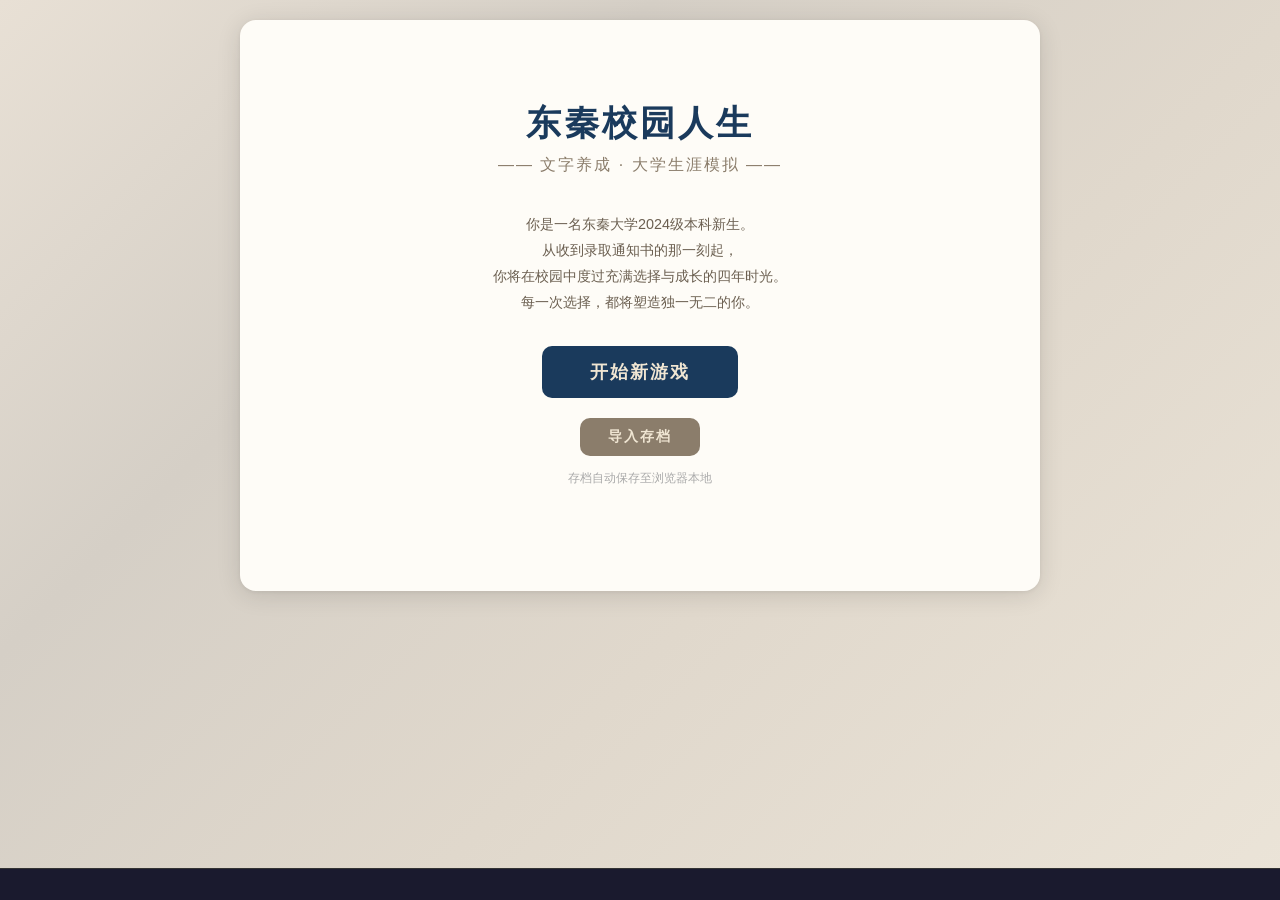
==== commit 06dd02d4: "Add files via upload" ====
--- a/index.html
+++ b/index.html
@@ -18,6 +18,7 @@
     <div class="attr-item"><span class="attr-icon">🏆</span><span class="attr-name">荣耀</span><span class="attr-val" id="val-glory"></span></div>
     <div class="attr-item"><span class="attr-icon">💰</span><span class="attr-name">金钱</span><span class="attr-val" id="val-money"></span></div>
     <div class="attr-item"><span class="attr-icon">🎤</span><span class="attr-name">歌唱</span><span class="attr-val" id="val-singing"></span></div>
+    <div class="attr-item"><span class="attr-icon">🎭</span><span class="attr-name">表演</span><span class="attr-val" id="val-performance"></span></div>
     <div class="attr-item"><span class="attr-icon">💳</span><span class="attr-name">鹏远余额</span><span class="attr-val" id="val-pengyuan"></span></div>
   </div>
   <div class="love-row" id="love-row" style="display:none;"><span>💕 女友</span><span class="gf-name" id="gf-name"></span><span>好感度</span><span class="gf-favor" id="gf-favor"></span></div>
@@ -27,8 +28,10 @@
 <div id="main-area"></div>
 <div id="choices-area"></div>
 <div id="bottom-bar"></div>
+<div id="news-ticker"><span id="news-text"></span></div>
 </div>
 
+<script src="news_data.js"></script>
 <script src="script.js"></script>
 </body>
 </html>
--- a/style.css
+++ b/style.css
@@ -122,20 +122,27 @@
 .stocks-box .stocks-summary span{white-space:nowrap;}
 .stocks-box .stocks-summary .pos{color:#c0392b;}
 .stocks-box .stocks-summary .neg{color:#1e7e34;}
-.stock-item{display:flex;align-items:center;justify-content:space-between;padding:10px 12px;border:1px solid #e8e0d5;border-radius:8px;margin-bottom:8px;gap:10px;}
+.stock-item{display:flex;flex-direction:column;padding:10px 12px;border:1px solid #e8e0d5;border-radius:8px;margin-bottom:8px;gap:6px;}
+.stock-row{display:flex;align-items:flex-start;justify-content:space-between;gap:10px;}
 .stock-item .stock-info{flex:1;min-width:0;}
-.stock-item .stock-name{font-weight:700;font-size:.95em;color:#2c2416;margin-bottom:2px;}
-.stock-item .stock-price{font-size:.9em;color:#1a3a5c;font-weight:600;}
-.stock-item .stock-change{font-size:.82em;margin-left:6px;}
+.stock-item .stock-name{font-weight:700;font-size:.93em;color:#2c2416;margin-bottom:1px;}
+.stock-item .stock-price{font-size:.85em;color:#1a3a5c;font-weight:600;}
+.stock-item .stock-change{font-size:.8em;margin-left:6px;}
 .stock-item .stock-change.pos{color:#c0392b;}
 .stock-item .stock-change.neg{color:#1e7e34;}
-.stock-item .stock-hold{font-size:.78em;color:#8b7d6b;margin-top:2px;}
+.stock-item .stock-hold{font-size:.75em;color:#8b7d6b;margin-top:1px;white-space:nowrap;overflow:hidden;text-overflow:ellipsis;}
 .stock-item .stock-hold .pos{color:#c0392b;}
 .stock-item .stock-hold .neg{color:#1e7e34;}
-.stock-item .stock-actions{display:flex;gap:6px;flex-shrink:0;}
-.stock-item .stock-actions button{padding:6px 12px;font-size:.8em;font-family:inherit;border:1px solid #1a3a5c;border-radius:6px;background:#1a3a5c;color:#f0e6d3;cursor:pointer;white-space:nowrap;transition:all .15s ease;}
+.stock-item .stock-actions{display:flex;gap:5px;flex-shrink:0;white-space:nowrap;}
+.stock-item .stock-actions button{padding:5px 12px;font-size:.78em;font-family:inherit;border:1px solid #1a3a5c;border-radius:6px;background:#1a3a5c;color:#f0e6d3;cursor:pointer;white-space:nowrap;transition:all .15s ease;}
 .stock-item .stock-actions button:hover{background:#1e4468;}
 .stock-item .stock-actions button:disabled{opacity:.35;cursor:not-allowed;background:#999;border-color:#999;}
+.stock-bulk{display:flex;align-items:center;gap:6px;padding-top:4px;}
+.stock-bulk input{font-family:inherit;text-align:center;}
+.stock-bulk button{padding:4px 10px;font-size:.76em;font-family:inherit;border:1px solid #8b7d6b;border-radius:4px;background:#fefcf7;color:#2c2416;cursor:pointer;white-space:nowrap;}
+.stock-bulk button:hover:not(:disabled){border-color:#1a3a5c;background:#f0ebe0;}
+.stock-bulk button:disabled{opacity:.35;cursor:not-allowed;}
+.stock-chart{display:block;border-radius:4px;background:#faf9f5;border:1px solid #e8e2d8;}
 .stocks-box .stocks-rules{font-size:.72em;color:#8b7d6b;text-align:center;margin:10px 0;padding:8px;background:#f8f6f0;border-radius:6px;}
 .stocks-close{display:block;width:100%;margin-top:8px;padding:10px;font-size:.92em;font-family:inherit;background:#8b7d6b;color:#fff;border:none;border-radius:8px;cursor:pointer;text-align:center;}
 .stocks-close:hover{background:#6b5f50;}
@@ -157,7 +164,51 @@
 .cm-dorm button:hover{border-color:#1a3a5c;background:#f0ebe0;}
 .cm-dorm button:last-child{margin-bottom:0;}
 .cm-close{display:block;width:100%;margin-top:6px;padding:10px;font-size:.92em;font-family:inherit;background:#8b7d6b;color:#fff;border:none;border-radius:8px;cursor:pointer;text-align:center;}
+
+/* 走马灯 */
+.timeline-overlay{position:fixed;inset:0;background:rgba(0,0,0,.55);display:flex;align-items:center;justify-content:center;z-index:10001;}
+.timeline-box{background:#fefcf7;border-radius:14px;padding:18px;width:92vw;max-width:560px;max-height:80vh;overflow-y:auto;box-shadow:0 8px 30px rgba(0,0,0,.3);}
+.timeline-title{text-align:center;font-size:1.1em;font-weight:700;color:#1a3a5c;margin-bottom:4px;}
+.timeline-subtitle{text-align:center;font-size:.75em;color:#8b7d6b;margin-bottom:14px;}
+.timeline-empty{text-align:center;color:#8b7d6b;padding:24px 0;font-size:.9em;}
+.timeline-date-group{margin-bottom:12px;}
+.timeline-date-header{font-weight:700;color:#1a3a5c;font-size:.88em;padding:6px 0;border-bottom:2px solid #d5cfc6;margin-bottom:6px;}
+.timeline-entry{background:#faf7f2;border:1px solid #e8e2d8;border-radius:8px;padding:10px 12px;margin-bottom:6px;}
+.timeline-entry-title{font-weight:600;font-size:.85em;color:#2c2416;margin-bottom:2px;}
+.timeline-entry-choice{font-size:.78em;color:#1a3a5c;margin-bottom:4px;}
+.timeline-entry-changes{font-size:.75em;margin-bottom:4px;}
+.timeline-entry-changes span{margin-right:6px;}
+.timeline-entry-result{font-size:.75em;color:#6b5f50;line-height:1.5;max-height:60px;overflow:hidden;text-overflow:ellipsis;white-space:pre-line;border-top:1px dotted #e0d9cd;padding-top:4px;margin-top:4px;}
+.timeline-close{display:block;width:100%;margin-top:10px;padding:10px;font-size:.92em;font-family:inherit;background:#8b7d6b;color:#fff;border:none;border-radius:8px;cursor:pointer;text-align:center;}
+@media(max-width:600px){.timeline-box{width:95vw;padding:14px;}}
+
 .cm-close:hover{background:#6b5f50;}
+
+/* 同学详情面板 */
+.cm-detail-overlay{position:fixed;inset:0;background:rgba(0,0,0,.55);display:flex;align-items:center;justify-content:center;z-index:10002;}
+.cm-detail-box{background:#fefcf7;border-radius:14px;padding:22px;width:88vw;max-width:400px;box-shadow:0 8px 30px rgba(0,0,0,.3);text-align:center;}
+.cm-detail-title{font-size:1.15em;font-weight:700;color:#1a3a5c;margin-bottom:6px;}
+.cm-detail-favor{font-size:.92em;color:#6b5f50;margin-bottom:16px;}
+.cm-detail-btns{display:flex;flex-direction:column;gap:8px;}
+.cm-detail-btns button{width:100%;padding:10px;font-size:.92em;font-family:inherit;border:1px solid #d5cfc6;border-radius:8px;background:#fefcf7;color:#2c2416;cursor:pointer;transition:all .15s ease;}
+.cm-detail-btns button:hover{border-color:#1a3a5c;background:#f0ebe0;}
+.cm-detail-close{display:block;width:100%;margin-top:12px;padding:10px;font-size:.92em;font-family:inherit;background:#8b7d6b;color:#fff;border:none;border-radius:8px;cursor:pointer;}
+
+/* 赠礼面板 */
+.gift-box{background:#fefcf7;border-radius:14px;padding:18px;width:92vw;max-width:460px;max-height:75vh;overflow-y:auto;box-shadow:0 8px 30px rgba(0,0,0,.3);}
+.gift-title{text-align:center;font-size:1.05em;font-weight:700;color:#1a3a5c;margin-bottom:2px;}
+.gift-subtitle{text-align:center;font-size:.78em;color:#8b7d6b;margin-bottom:12px;}
+.gift-item{display:flex;align-items:center;justify-content:space-between;padding:8px 10px;border-bottom:1px solid #e8e2d8;gap:8px;}
+.gift-item:last-child{border-bottom:none;}
+.gift-info{flex:1;display:flex;flex-direction:column;gap:2px;}
+.gift-name{font-size:.85em;color:#2c2416;font-weight:500;}
+.gift-effect{font-size:.75em;color:#1e7e34;}
+.gift-cost{font-size:.82em;color:#c0392b;font-weight:600;min-width:50px;text-align:right;}
+.gift-btn{padding:6px 14px;font-size:.82em;font-family:inherit;border:1px solid #d5cfc6;border-radius:6px;background:#fefcf7;color:#2c2416;cursor:pointer;}
+.gift-btn:hover:not(:disabled){border-color:#1a3a5c;background:#f0ebe0;}
+.gift-btn:disabled{opacity:.35;cursor:not-allowed;}
+.gift-disabled{opacity:.5;}
+.gift-close{display:block;width:100%;margin-top:10px;padding:10px;font-size:.92em;font-family:inherit;background:#8b7d6b;color:#fff;border:none;border-radius:8px;cursor:pointer;}
 @media(max-width:500px){
   #attr-panel .attrs{grid-template-columns:repeat(2,1fr);}
   #attr-panel .attr-item{font-size:.76em;}
@@ -172,8 +223,143 @@
   .grades-box,.teacher-favor-box{padding:16px 14px 14px;}
   .grades-box .grade-item,.teacher-favor-box .tf-item{flex-wrap:wrap;gap:4px;}
   .stocks-box .stocks-summary{grid-template-columns:repeat(1,1fr);}
-  .stock-item{flex-wrap:wrap;}
+  .stock-item{flex-direction:column;}
+  .stock-row{flex-wrap:wrap;}
   .stock-item .stock-actions{width:100%;justify-content:flex-end;}
   .cm-list{max-height:180px;}
   .cm-dorm button{font-size:.76em;}
 }
+
+/* 新闻联播 */
+#news-ticker{position:fixed;bottom:0;left:0;right:0;background:#1a1a2e;color:#c9b87e;font-size:.76em;padding:4px 0;z-index:98;overflow:hidden;border-top:1px solid #333}
+#news-ticker span{display:inline-block;white-space:nowrap;animation:scrollNews 50s linear infinite}
+#news-ticker .news-date{color:#e6a817;margin-right:10px;font-weight:600}
+@keyframes scrollNews{0%{transform:translateX(100%)}100%{transform:translateX(-50%)}}
+
+#news-ticker{position:fixed;bottom:0;left:0;right:0;background:#1a1a2e;color:#c9b87e;font-size:.82em;padding:8px 0;z-index:98;overflow:hidden;border-top:1px solid #333}
+#news-ticker .news-wrap{display:inline-block;white-space:nowrap;animation:scrollNews 60s linear infinite;padding-left:100%}
+#news-ticker .news-date{color:#e6a817;margin-right:16px;font-weight:600}
+@keyframes scrollNews{0%{transform:translateX(0)}100%{transform:translateX(-100%)}}
+
+/* ==================== 手机系统样式 ==================== */
+/* 手机弹窗遮罩 */
+.phone-overlay{position:fixed;top:0;left:0;right:0;bottom:0;background:rgba(0,0,0,.6);display:flex;align-items:center;justify-content:center;z-index:1001;animation:fadeIn .25s ease;}
+/* 手机框架 */
+.phone-frame{width:360px;height:600px;background:linear-gradient(180deg,#1a1a2e,#16213e);border-radius:24px;box-shadow:0 12px 48px rgba(0,0,0,.4),0 0 0 2px #333;display:flex;flex-direction:column;overflow:hidden;animation:slideUpFromRight .3s ease;position:relative;}
+@keyframes slideUpFromRight{from{opacity:0;transform:translate(40px,40px) scale(.9)}to{opacity:1;transform:translate(0,0) scale(1)}}
+/* 状态栏 */
+.ph-status-bar{display:flex;justify-content:space-between;align-items:center;padding:8px 16px;background:rgba(0,0,0,.3);color:#fff;font-size:.7em;font-weight:600;backdrop-filter:blur(10px);-webkit-backdrop-filter:blur(10px);}
+.ph-status-bar span{white-space:nowrap;}
+/* 手机屏幕区域 */
+.phone-screen{flex:1;overflow-y:auto;background:#f5f5f7;position:relative;}
+.phone-screen::-webkit-scrollbar{width:2px;}
+.phone-screen::-webkit-scrollbar-thumb{background:#ccc;border-radius:2px;}
+/* Home Bar */
+.phone-home-bar{height:24px;background:rgba(0,0,0,.2);display:flex;align-items:center;justify-content:center;}
+.ph-home-indicator{width:120px;height:4px;background:rgba(255,255,255,.4);border-radius:2px;cursor:pointer;}
+.ph-home-indicator:hover{background:rgba(255,255,255,.6);}
+
+/* 锁屏 */
+.ph-lock-screen{display:flex;flex-direction:column;align-items:center;justify-content:center;height:100%;background:linear-gradient(135deg,#1a3a5c,#2c5f8a,#1a3a5c);color:#f0e6d3;cursor:pointer;user-select:none;text-align:center;}
+.ph-lock-time{font-size:2.5em;font-weight:200;letter-spacing:3px;margin-bottom:4px;}
+.ph-lock-date{font-size:.95em;opacity:.8;margin-bottom:8px;}
+.ph-lock-weather{font-size:1.1em;margin-bottom:40px;}
+.ph-lock-hint{font-size:.85em;opacity:.6;animation:lockPulse 2s ease infinite;margin-bottom:20px;}
+@keyframes lockPulse{0%,100%{opacity:.4}50%{opacity:.8}}
+.ph-lock-charge{font-size:.8em;opacity:.5;}
+
+/* 桌面 */
+.ph-home-screen{min-height:100%;background:linear-gradient(180deg,#e8e0d5,#d5cfc6);padding:12px;display:flex;flex-direction:column;}
+.ph-time-big{text-align:center;font-size:.85em;color:#6b5f50;margin-bottom:16px;}
+.ph-app-grid{display:grid;grid-template-columns:repeat(4,1fr);gap:16px 8px;padding:8px;flex:1;align-content:start;}
+.ph-app-icon{width:56px;height:56px;border-radius:14px;display:flex;align-items:center;justify-content:center;font-size:1.6em;margin:0 auto 2px;cursor:pointer;transition:all .15s ease;box-shadow:0 2px 8px rgba(0,0,0,.15);position:relative;color:#fff;}
+.ph-app-icon:hover{transform:scale(1.08);box-shadow:0 4px 16px rgba(0,0,0,.25);}
+.ph-app-icon:active{transform:scale(.95);}
+.ph-app-label{text-align:center;font-size:.7em;color:#2c2416;font-weight:500;position:relative;}
+.ph-badge{position:absolute;top:-4px;right:2px;background:#e74c3c;color:#fff;font-size:.65em;min-width:16px;height:16px;line-height:16px;border-radius:8px;text-align:center;padding:0 4px;font-weight:700;}
+/* Dock */
+.ph-dock{display:flex;justify-content:space-around;align-items:center;padding:8px 16px;margin-top:8px;background:rgba(255,255,255,.5);backdrop-filter:blur(20px);-webkit-backdrop-filter:blur(20px);border-radius:20px;}
+.ph-dock-item{width:44px;height:44px;border-radius:12px;background:rgba(255,255,255,.6);display:flex;align-items:center;justify-content:center;font-size:1.3em;cursor:pointer;transition:all .15s ease;}
+.ph-dock-item:hover{transform:scale(1.1);background:rgba(255,255,255,.9);}
+
+/* App容器 */
+.ph-app-container{display:flex;flex-direction:column;height:100%;background:#f5f5f7;}
+.ph-nav-bar{display:flex;align-items:center;justify-content:space-between;padding:8px 12px;background:#fafafa;border-bottom:1px solid #e0e0e0;min-height:44px;}
+.ph-nav-title{font-weight:700;font-size:.9em;color:#1a1a2e;text-align:center;}
+.ph-back-btn{background:none;border:none;font-size:.85em;color:#007aff;cursor:pointer;padding:4px 8px;font-family:inherit;min-width:40px;}
+.ph-back-btn:hover{opacity:.7;}
+.ph-app-content{flex:1;overflow-y:auto;padding:8px;}
+.ph-app-content::-webkit-scrollbar{width:2px;}
+.ph-app-content::-webkit-scrollbar-thumb{background:#ccc;border-radius:2px;}
+
+/* 搜索栏 */
+.ph-search-bar{padding:6px 0 10px;}
+.ph-search-bar input{width:100%;padding:8px 12px;border:1px solid #ddd;border-radius:20px;font-size:.82em;font-family:inherit;background:#e8e8ea;outline:none;}
+.ph-search-bar input:focus{border-color:#007aff;}
+
+/* 联系人项 */
+.ph-contact-item{display:flex;align-items:center;gap:10px;padding:10px 8px;border-bottom:1px solid #eee;cursor:pointer;transition:background .1s ease;}
+.ph-contact-item:hover{background:#f0f0f5;}
+.ph-contact-item.ph-grayed{opacity:.5;cursor:default;}
+.ph-contact-avatar{font-size:1.6em;min-width:40px;text-align:center;}
+.ph-contact-name{font-weight:600;font-size:.85em;}
+.ph-contact-phone{font-size:.75em;color:#8b7d6b;}
+.ph-section-title{font-size:.75em;font-weight:700;color:#999;padding:12px 8px 4px;text-transform:uppercase;letter-spacing:1px;}
+
+/* 短信列表 */
+.ph-sms-thread{display:flex;align-items:center;gap:10px;padding:10px 8px;border-bottom:1px solid #eee;cursor:pointer;transition:background .1s ease;}
+.ph-sms-thread:hover{background:#f0f0f5;}
+.ph-sms-thread.ph-unread{background:#e8f0fe;}
+.ph-sms-thread.ph-unread:hover{background:#d8e4f8;}
+
+/* 聊天区 */
+.ph-chat-area{flex:1;overflow-y:auto;padding:8px;background:#f5f5f7;display:flex;flex-direction:column;gap:6px;min-height:200px;max-height:320px;}
+.ph-msg-bubble{max-width:80%;padding:8px 12px;border-radius:14px;font-size:.82em;line-height:1.4;}
+.ph-msg-me{align-self:flex-end;background:#007aff;color:#fff;border-bottom-right-radius:4px;}
+.ph-msg-them{align-self:flex-start;background:#e8e8ea;color:#1a1a2e;border-bottom-left-radius:4px;}
+.ph-msg-time{font-size:.6em;opacity:.7;margin-top:2px;text-align:right;}
+.ph-chat-input{display:flex;flex-wrap:wrap;gap:6px;padding:8px;background:#fafafa;border-top:1px solid #e0e0e0;}
+.ph-quick-reply{flex:1;min-width:calc(50% - 3px);padding:8px 6px;font-size:.75em;font-family:inherit;border:1px solid #ddd;border-radius:16px;background:#fff;color:#007aff;cursor:pointer;transition:all .1s ease;text-align:center;}
+.ph-quick-reply:hover{background:#007aff;color:#fff;border-color:#007aff;}
+
+/* 微信菜单 */
+.ph-wechat-menu{display:flex;flex-direction:column;gap:4px;padding:8px 0;}
+.ph-wechat-item{padding:14px 16px;font-size:.9em;font-weight:600;border-bottom:1px solid #eee;cursor:pointer;transition:background .1s ease;}
+.ph-wechat-item:hover{background:#f0f0f5;}
+
+/* 朋友圈 */
+.ph-moment-item{padding:10px 12px;border-bottom:1px solid #eee;margin-bottom:2px;background:#fff;border-radius:8px;}
+
+/* 菜单网格 */
+.ph-menu-grid{display:grid;grid-template-columns:repeat(2,1fr);gap:10px;padding:12px 0;}
+.ph-menu-item{background:#fff;border:1px solid #e0e0e0;border-radius:12px;padding:20px 10px;text-align:center;font-size:.85em;font-weight:600;cursor:pointer;transition:all .15s ease;color:#1a1a2e;}
+.ph-menu-item:hover{background:#f0f0f5;border-color:#007aff;transform:translateY(-1px);box-shadow:0 2px 8px rgba(0,0,0,.08);}
+.ph-menu-item:active{transform:scale(.97);}
+
+/* 信息行 */
+.ph-info-row{display:flex;align-items:center;justify-content:space-between;padding:12px 10px;border-bottom:1px solid #eee;font-size:.82em;cursor:pointer;transition:background .1s ease;}
+.ph-info-row:hover{background:#f5f5fa;}
+.ph-info-row span:last-child{text-align:right;color:#666;font-weight:500;}
+
+/* 相册网格 */
+.ph-photo-grid{display:grid;grid-template-columns:repeat(3,1fr);gap:10px;padding:10px;}
+.ph-photo-item{background:#fff;border-radius:10px;padding:12px 8px;text-align:center;cursor:pointer;border:1px solid #eee;transition:all .1s ease;font-size:.8em;}
+.ph-photo-item:hover{transform:scale(1.03);box-shadow:0 2px 8px rgba(0,0,0,.1);}
+
+/* 课程表 */
+.ph-schedule-table{width:100%;border-collapse:collapse;font-size:.62em;table-layout:fixed;}
+.ph-schedule-table th{background:#f0ebe0;color:#1a3a5c;padding:4px 2px;text-align:center;font-weight:700;position:sticky;top:0;z-index:1;}
+.ph-schedule-table td{border:1px solid #e8e0d5;padding:3px 2px;vertical-align:top;min-height:36px;}
+.ph-slot-label{background:#f8f6f0;color:#8b7d6b;font-size:.85em;text-align:center;font-weight:600;white-space:nowrap;width:30px;}
+.ph-sched-empty{background:#fafaf5;}
+.ph-sched-cell{border-radius:4px;padding:4px 3px!important;}
+.ph-sched-name{font-weight:700;color:#2c2416;line-height:1.3;font-size:.95em;}
+.ph-sched-room{font-size:.75em;color:#8b7d6b;line-height:1.2;}
+.ph-sched-week{font-size:.7em;color:#999;line-height:1.2;}
+
+/* 响应式 */
+@media(max-width:420px){
+  .phone-frame{width:100vw;height:100vh;border-radius:0;max-width:100%;}
+  .ph-app-grid{gap:12px 4px;}
+  .ph-app-icon{width:48px;height:48px;font-size:1.3em;border-radius:12px;}
+}
